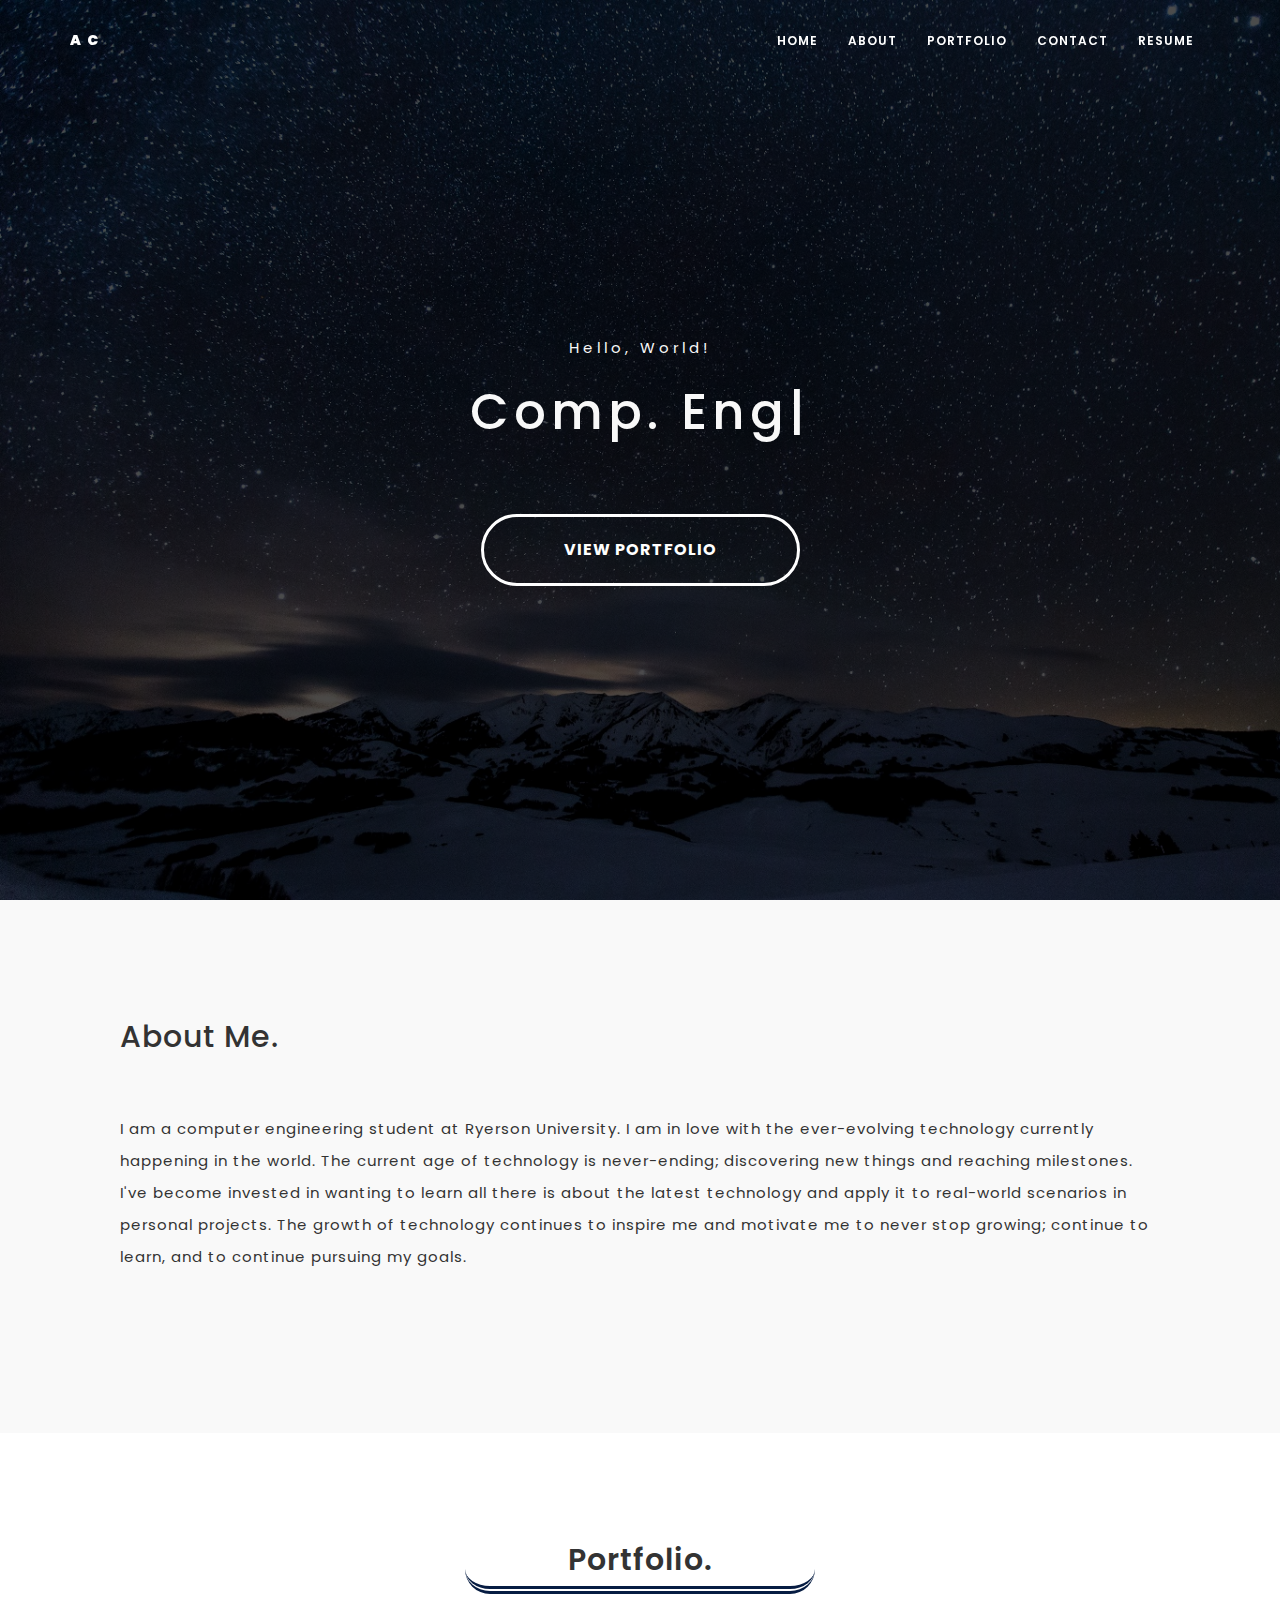
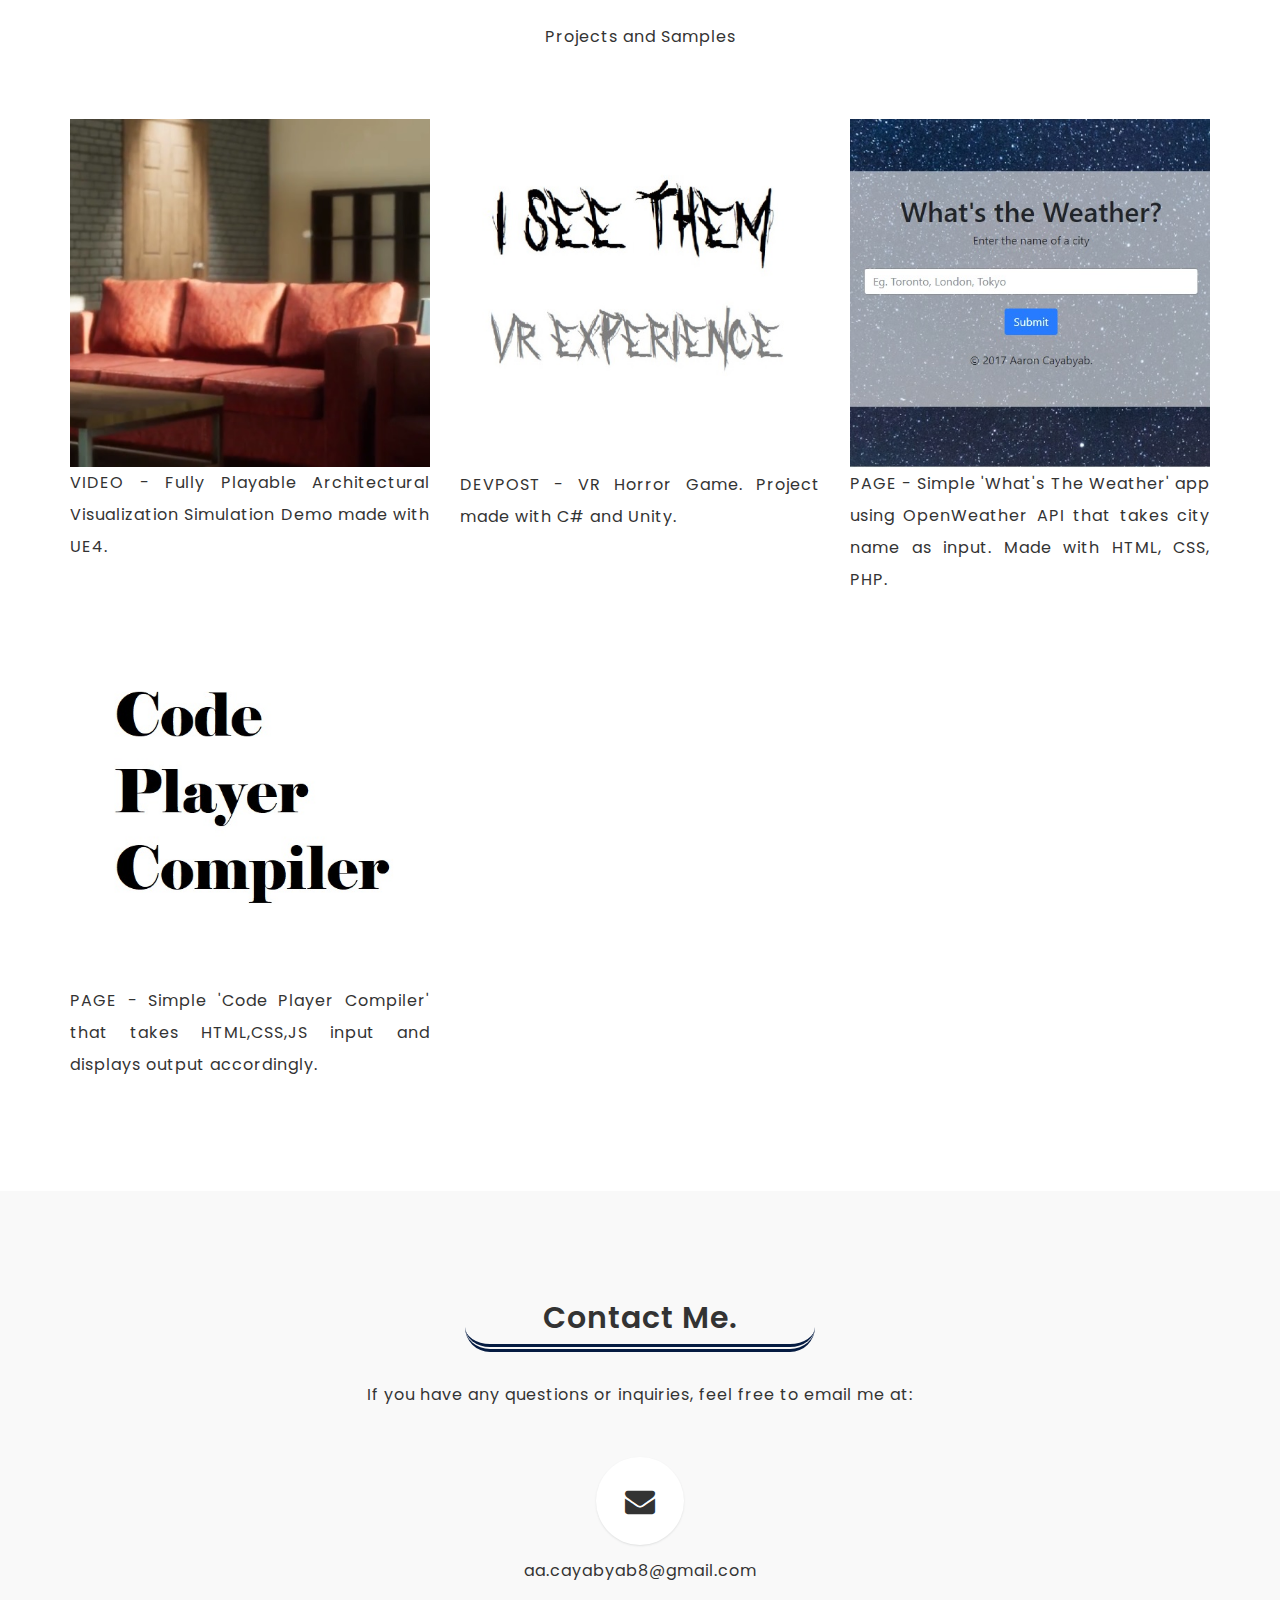
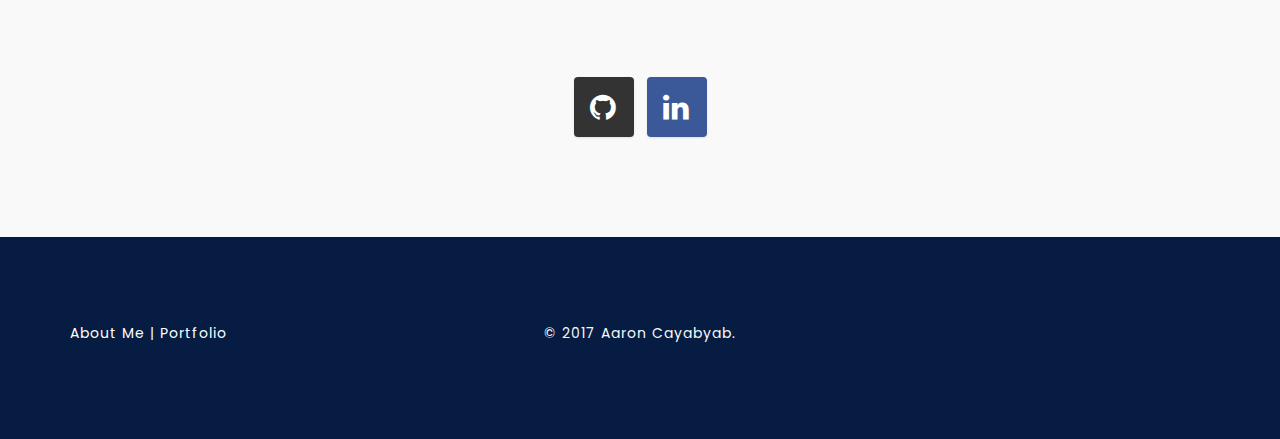
==== Website/index.html @ 4bb03a70 "Static personal website made w/ HTML,CSS,JS" ====
﻿<!DOCTYPE html>
<html lang="en">

  <head>
    
    <!-- Meta Tag -->
    <meta charset="UTF-8">
    <meta name="viewport" content="width=device-width, initial-scale=1.0">
    <meta http-equiv="X-UA-Compatible" content="IE=edge">
    
    <!-- SEO -->
    <meta name="description" content="150 words">
    <meta name="author" content="uipasta">
    <meta name="url" content="http://www.yourdomainname.com">
    <meta name="copyright" content="company name">
    <meta name="robots" content="index,follow">
    
    
    <title>&middot; Aaron Cayabyab &middot;</title>
    
    <!-- Favicon -->
    <link rel="shortcut icon" href="images/icon.png" width="16px" height="16px" type="image/x-icon">
      <link rel="icon" href="images/icon.png" width="16px" height="16px" type="image/x-icon">
    
    <!-- All CSS Plugins -->
    <link rel="stylesheet" type="text/css" href="css/plugin.css">
    
    <!-- Main CSS Stylesheet -->
    <link rel="stylesheet" type="text/css" href="css/style.css">
    
    <!-- Google Web Fonts  -->
    <link rel="stylesheet" href="https://fonts.googleapis.com/css?family=Poppins:400,300,500,600,700">
    
    
    <!-- HTML5 shiv and Respond.js support IE8 or Older for HTML5 elements and media queries -->
    <!--[if lt IE 9]>
	   <script src="https://oss.maxcdn.com/html5shiv/3.7.3/html5shiv.min.js"></script>
	   <script src="https://oss.maxcdn.com/respond/1.4.2/respond.min.js"></script>
    <![endif]-->
    

 </head>

  <body>
    
    
	
	<!-- Preloader Start -->
    <div id="preloader">
	  <div class="loader"></div>
    </div>
    <!-- Preloader End -->

    
    
    <!-- Home & Menu Section Start -->
    <header id="home" class="home-section">
        
        <div class="header-top-area">
            <div class="container">
                <div class="row">
                
                    <div class="col-sm-3">
                        <div class="logo">
                            <a href = "">AC</a>
                        </div>
                    </div>
                    
                    <div class="col-sm-9">
                        <div class="navigation-menu">
                            <div class="navbar">
                                <div class="navbar-header">
                                    <button type="button" class="navbar-toggle" data-toggle="collapse" data-target=".navbar-collapse">
                                        <span class="sr-only">Toggle navigation</span>
                                        <span class="icon-bar"></span>
                                        <span class="icon-bar"></span>
                                        <span class="icon-bar"></span>
                                    </button>
                                </div>
                                <div class="navbar-collapse collapse">
                                    <ul class="nav navbar-nav navbar-right">
                                        <li class="active"><a class="smoth-scroll" href="#home">Home <div class="ripple-wrapper"></div></a>
                                        </li>
                                        <li><a class="smoth-scroll" href="#about">About</a>
                                        </li>
                                        <li><a class="smoth-scroll" href="#portfolio">Portfolio</a>
                                        </li>
                                        <li><a class="smoth-scroll" href="#contact">Contact</a>
                                        </li>
                                        <li><a class="smoth-scroll" href="aaronresume.pdf">Resume</a>
                                        </li>                                            
                                        
                                    </ul>
                                </div>
                            </div>
                        </div>
                    </div>
                </div>
            </div>
        </div>
        
        <div class="home-section-background" data-stellar-background-ratio="0.6">
            <div class="display-table">
                <div class="display-table-cell">
                    <div class="container">
                        <div class="row">
                            <div class="col-md-12 text-center">
                                <div class="header-text">
                                    <p>Hello, World!</p>
      
                                    <h2><span class="typing"></span></h2>
                                    
                                    <div class="margin-top-60">
                          <a class="button button-style button-style-icon fa fa-long-arrow-right smoth-scroll" href="#portfolio">View Portfolio</a>
                                  </div>
                                
                                </div>
                            </div>
                        </div>
                    </div>
                </div>
            </div>
        </div>
        
    </header>
    <!-- Home & Menu Section End-->
    
    
    
    
    <!-- About Start -->
    <section id="about" class="about-section">
         <div class="row">
               
                
              <div class="container">
                <div class="about-me section-space-padding">
                  
                  <h2 >About Me.</h2>
                  <p >I am a computer engineering student at Ryerson University. I am in love with the ever-evolving technology currently happening in the world. 
                    
                    The current age of technology is never-ending; discovering new things and reaching milestones. I've become invested in wanting to learn all there is about the latest technology and apply it to real-world scenarios in personal projects. The growth of technology continues to inspire me and motivate me to never stop growing; continue to learn,  and to continue pursuing my goals.
                    
                    </p>
                 </div>
             
              </div>
                
          </div>
       </section>
       <!-- About End -->

    
    <!-- Portfolio Start -->
    <section id="portfolio" class="portfolio section-space-padding">
        <div class="container">
            <div class="row">
                <div class="col-sm-12">
                    <div class="section-title">
                        <h2>Portfolio.</h2>
                        <p>Projects and Samples</p>
                    </div>
                </div>
            </div>
            
            
            <div class="portfolio-inner">
                <div class="row">
                    
                    <div class="col-md-4 col-sm-6 col-xs-12">
                        <div class="item">
                            <a href="ArchVisSequenceTest.mp4" class="portfolio-popup-vid" title="ArchVis Demo">
                                 <img src="images/portfolio/1.jpg" alt="">                            
                            </a>
                            <p align="justify">VIDEO - Fully Playable Architectural Visualization Simulation Demo made with UE4.</p>
                        </div>
                    </div>
                    
                    <div class="col-md-4 col-sm-6 col-xs-12">
                        <div class="item">
                            <a href="https://devpost.com/software/i-see-them-vr-6jxyot"  title="VR Horror Game" target="_blank">
                                <img src="images/portfolio/2.jpg" alt="">
                            </a>
                            <p align="justify">DEVPOST - VR Horror Game. Project made with C# and Unity.</p>
                        </div>
                    </div>
                    
     
                    
                    <div class="col-md-4 col-sm-6 col-xs-12">
                        <div class="item">
                            <a href="weather" title="What's The Weather" target="_blank">
                                <img src="images/portfolio/3.jpg" alt="">
                                
                            </a>
                            <p align="justify">PAGE - Simple 'What's The Weather' app using OpenWeather API that takes city name as input. Made with HTML, CSS, PHP.</p>
                        </div>
                    </div>
                    
 
                    
                    <div class="col-md-4 col-sm-6 col-xs-12">
                        <div class="item">
                            <a href="codeplayer.html" title="Code Player" target="_blank">
                                <img src="images/portfolio/4.jpg" alt="">
                                
                            </a>
                            <p align="justify">PAGE - Simple 'Code Player Compiler' that takes HTML,CSS,JS input and displays output accordingly.</p>
                        </div>
                    </div>
                    
                </div>
            </div>
        </div>
     
     </section>
    <!-- Portfolio End -->
           
       
       
    <!-- Contact Start -->
    <section id="contact" class="contact-us section-space-padding">
       <div class="container">
          <div class="row">
                <div class="col-sm-12">
                    <div class="section-title">
                        <h2>Contact Me.</h2>
                        <p>If you have any questions or inquiries, feel free to email me at:</p>
                    </div>
                </div>
            </div>
            
            
           <div class="text-center margin-top-10 margin-bottom-50">
            <div class="row">
            
               
      
                <div class="contact-us-detail">
                 <i class="fa fa-envelope fa-lg"></i>
                  <p><a href="#">aa.cayabyab8@gmail.com</a></p>
               
                </div>
                 
         
              
               </div>
              </div>
            
        
       
      <div class="margin-top-80"> 
       <ul class="social-icon">
         <li><a href="https://github.com/aaroncayabyab" target="_blank" class="github"><i class="fa fa-github"></i></a></li>
         <li><a href="https://www.linkedin.com/in/aaron-cayabyab/" target="_blank" class="linkedin"><i class="fa fa-linkedin"></i></a></li>
       </ul>
      </div>
        </div>
     </section>
     <!-- Contact End -->
       
        
        
        
    <!-- Footer Start -->
    <footer class="footer-section">
        <div class="container">
            <div class="row">
               
      <div class="col-md-4 text-left">
       <p><span><a href="#about" class="smoth-scroll">About Me</a></span> | <span><a href="#portfolio" class="smoth-scroll">Portfolio</a></span></p>
          </div>
               
            <div class="col-md-4 text-center">
               <p>© 2017 Aaron Cayabyab.</p>
               </div>
              
                
             </div>
        </div>
    </footer>
    <!-- Footer End -->
    
    
    <!-- Back to Top Start -->
    <a href="#" class="scroll-to-top"><i class="fa fa-angle-up"></i></a>
    <!-- Back to Top End -->
    
    
    <!-- All Javascript Plugins  -->
    <script type="text/javascript" src="js/jquery.min.js"></script>
    <script type="text/javascript" src="js/plugin.js"></script>
    <script type="text/javascript" src="http://maps.google.com/maps/api/js?key=AIzaSyC0HAKwKinpoFKNGUwRBgkrKhF-sIqFUNA"></script>
    
    <!-- Main Javascript File  -->
    <script type="text/javascript" src="js/scripts.js"></script>
  
  
  </body>
 </html>
---- Website/css/plugin.css ----
/* Table Of Content 

  1. Bootstrap
  2. Magnific Popup
  3. Owl Carousel
  4. Font Awesome

*/



/*!
 * Bootstrap v3.3.7 (http://getbootstrap.com)
 * Copyright 2011-2016 Twitter, Inc.
 * Licensed under MIT (https://github.com/twbs/bootstrap/blob/master/LICENSE)
 *//*! normalize.css v3.0.3 | MIT License | github.com/necolas/normalize.css */html{font-family:sans-serif;-webkit-text-size-adjust:100%;-ms-text-size-adjust:100%}body{margin:0}article,aside,details,figcaption,figure,footer,header,hgroup,main,menu,nav,section,summary{display:block}audio,canvas,progress,video{display:inline-block;vertical-align:baseline}audio:not([controls]){display:none;height:0}[hidden],template{display:none}a{background-color:transparent}a:active,a:hover{outline:0}abbr[title]{border-bottom:1px dotted}b,strong{font-weight:700}dfn{font-style:italic}h1{margin:.67em 0;font-size:2em}mark{color:#000;background:#ff0}small{font-size:80%}sub,sup{position:relative;font-size:75%;line-height:0;vertical-align:baseline}sup{top:-.5em}sub{bottom:-.25em}img{border:0}svg:not(:root){overflow:hidden}figure{margin:1em 40px}hr{height:0;-webkit-box-sizing:content-box;-moz-box-sizing:content-box;box-sizing:content-box}pre{overflow:auto}code,kbd,pre,samp{font-family:monospace,monospace;font-size:1em}button,input,optgroup,select,textarea{margin:0;font:inherit;color:inherit}button{overflow:visible}button,select{text-transform:none}button,html input[type=button],input[type=reset],input[type=submit]{-webkit-appearance:button;cursor:pointer}button[disabled],html input[disabled]{cursor:default}button::-moz-focus-inner,input::-moz-focus-inner{padding:0;border:0}input{line-height:normal}input[type=checkbox],input[type=radio]{-webkit-box-sizing:border-box;-moz-box-sizing:border-box;box-sizing:border-box;padding:0}input[type=number]::-webkit-inner-spin-button,input[type=number]::-webkit-outer-spin-button{height:auto}input[type=search]{-webkit-box-sizing:content-box;-moz-box-sizing:content-box;box-sizing:content-box;-webkit-appearance:textfield}input[type=search]::-webkit-search-cancel-button,input[type=search]::-webkit-search-decoration{-webkit-appearance:none}fieldset{padding:.35em .625em .75em;margin:0 2px;border:1px solid silver}legend{padding:0;border:0}textarea{overflow:auto}optgroup{font-weight:700}table{border-spacing:0;border-collapse:collapse}td,th{padding:0}/*! Source: https://github.com/h5bp/html5-boilerplate/blob/master/src/css/main.css */@media print{*,:after,:before{color:#000!important;text-shadow:none!important;background:0 0!important;-webkit-box-shadow:none!important;box-shadow:none!important}a,a:visited{text-decoration:underline}a[href]:after{content:" (" attr(href) ")"}abbr[title]:after{content:" (" attr(title) ")"}a[href^="javascript:"]:after,a[href^="#"]:after{content:""}blockquote,pre{border:1px solid #999;page-break-inside:avoid}thead{display:table-header-group}img,tr{page-break-inside:avoid}img{max-width:100%!important}h2,h3,p{orphans:3;widows:3}h2,h3{page-break-after:avoid}.navbar{display:none}.btn>.caret,.dropup>.btn>.caret{border-top-color:#000!important}.label{border:1px solid #000}.table{border-collapse:collapse!important}.table td,.table th{background-color:#fff!important}.table-bordered td,.table-bordered th{border:1px solid #ddd!important}}@font-face{font-family:'Glyphicons Halflings';src:url(../fonts/glyphicons-halflings-regular.eot);src:url(../fonts/glyphicons-halflings-regular.eot?#iefix) format('embedded-opentype'),url(../fonts/glyphicons-halflings-regular.woff2) format('woff2'),url(../fonts/glyphicons-halflings-regular.woff) format('woff'),url(../fonts/glyphicons-halflings-regular.ttf) format('truetype'),url(../fonts/glyphicons-halflings-regular.svg#glyphicons_halflingsregular) format('svg')}.glyphicon{position:relative;top:1px;display:inline-block;font-family:'Glyphicons Halflings';font-style:normal;font-weight:400;line-height:1;-webkit-font-smoothing:antialiased;-moz-osx-font-smoothing:grayscale}.glyphicon-asterisk:before{content:"\002a"}.glyphicon-plus:before{content:"\002b"}.glyphicon-eur:before,.glyphicon-euro:before{content:"\20ac"}.glyphicon-minus:before{content:"\2212"}.glyphicon-cloud:before{content:"\2601"}.glyphicon-envelope:before{content:"\2709"}.glyphicon-pencil:before{content:"\270f"}.glyphicon-glass:before{content:"\e001"}.glyphicon-music:before{content:"\e002"}.glyphicon-search:before{content:"\e003"}.glyphicon-heart:before{content:"\e005"}.glyphicon-star:before{content:"\e006"}.glyphicon-star-empty:before{content:"\e007"}.glyphicon-user:before{content:"\e008"}.glyphicon-film:before{content:"\e009"}.glyphicon-th-large:before{content:"\e010"}.glyphicon-th:before{content:"\e011"}.glyphicon-th-list:before{content:"\e012"}.glyphicon-ok:before{content:"\e013"}.glyphicon-remove:before{content:"\e014"}.glyphicon-zoom-in:before{content:"\e015"}.glyphicon-zoom-out:before{content:"\e016"}.glyphicon-off:before{content:"\e017"}.glyphicon-signal:before{content:"\e018"}.glyphicon-cog:before{content:"\e019"}.glyphicon-trash:before{content:"\e020"}.glyphicon-home:before{content:"\e021"}.glyphicon-file:before{content:"\e022"}.glyphicon-time:before{content:"\e023"}.glyphicon-road:before{content:"\e024"}.glyphicon-download-alt:before{content:"\e025"}.glyphicon-download:before{content:"\e026"}.glyphicon-upload:before{content:"\e027"}.glyphicon-inbox:before{content:"\e028"}.glyphicon-play-circle:before{content:"\e029"}.glyphicon-repeat:before{content:"\e030"}.glyphicon-refresh:before{content:"\e031"}.glyphicon-list-alt:before{content:"\e032"}.glyphicon-lock:before{content:"\e033"}.glyphicon-flag:before{content:"\e034"}.glyphicon-headphones:before{content:"\e035"}.glyphicon-volume-off:before{content:"\e036"}.glyphicon-volume-down:before{content:"\e037"}.glyphicon-volume-up:before{content:"\e038"}.glyphicon-qrcode:before{content:"\e039"}.glyphicon-barcode:before{content:"\e040"}.glyphicon-tag:before{content:"\e041"}.glyphicon-tags:before{content:"\e042"}.glyphicon-book:before{content:"\e043"}.glyphicon-bookmark:before{content:"\e044"}.glyphicon-print:before{content:"\e045"}.glyphicon-camera:before{content:"\e046"}.glyphicon-font:before{content:"\e047"}.glyphicon-bold:before{content:"\e048"}.glyphicon-italic:before{content:"\e049"}.glyphicon-text-height:before{content:"\e050"}.glyphicon-text-width:before{content:"\e051"}.glyphicon-align-left:before{content:"\e052"}.glyphicon-align-center:before{content:"\e053"}.glyphicon-align-right:before{content:"\e054"}.glyphicon-align-justify:before{content:"\e055"}.glyphicon-list:before{content:"\e056"}.glyphicon-indent-left:before{content:"\e057"}.glyphicon-indent-right:before{content:"\e058"}.glyphicon-facetime-video:before{content:"\e059"}.glyphicon-picture:before{content:"\e060"}.glyphicon-map-marker:before{content:"\e062"}.glyphicon-adjust:before{content:"\e063"}.glyphicon-tint:before{content:"\e064"}.glyphicon-edit:before{content:"\e065"}.glyphicon-share:before{content:"\e066"}.glyphicon-check:before{content:"\e067"}.glyphicon-move:before{content:"\e068"}.glyphicon-step-backward:before{content:"\e069"}.glyphicon-fast-backward:before{content:"\e070"}.glyphicon-backward:before{content:"\e071"}.glyphicon-play:before{content:"\e072"}.glyphicon-pause:before{content:"\e073"}.glyphicon-stop:before{content:"\e074"}.glyphicon-forward:before{content:"\e075"}.glyphicon-fast-forward:before{content:"\e076"}.glyphicon-step-forward:before{content:"\e077"}.glyphicon-eject:before{content:"\e078"}.glyphicon-chevron-left:before{content:"\e079"}.glyphicon-chevron-right:before{content:"\e080"}.glyphicon-plus-sign:before{content:"\e081"}.glyphicon-minus-sign:before{content:"\e082"}.glyphicon-remove-sign:before{content:"\e083"}.glyphicon-ok-sign:before{content:"\e084"}.glyphicon-question-sign:before{content:"\e085"}.glyphicon-info-sign:before{content:"\e086"}.glyphicon-screenshot:before{content:"\e087"}.glyphicon-remove-circle:before{content:"\e088"}.glyphicon-ok-circle:before{content:"\e089"}.glyphicon-ban-circle:before{content:"\e090"}.glyphicon-arrow-left:before{content:"\e091"}.glyphicon-arrow-right:before{content:"\e092"}.glyphicon-arrow-up:before{content:"\e093"}.glyphicon-arrow-down:before{content:"\e094"}.glyphicon-share-alt:before{content:"\e095"}.glyphicon-resize-full:before{content:"\e096"}.glyphicon-resize-small:before{content:"\e097"}.glyphicon-exclamation-sign:before{content:"\e101"}.glyphicon-gift:before{content:"\e102"}.glyphicon-leaf:before{content:"\e103"}.glyphicon-fire:before{content:"\e104"}.glyphicon-eye-open:before{content:"\e105"}.glyphicon-eye-close:before{content:"\e106"}.glyphicon-warning-sign:before{content:"\e107"}.glyphicon-plane:before{content:"\e108"}.glyphicon-calendar:before{content:"\e109"}.glyphicon-random:before{content:"\e110"}.glyphicon-comment:before{content:"\e111"}.glyphicon-magnet:before{content:"\e112"}.glyphicon-chevron-up:before{content:"\e113"}.glyphicon-chevron-down:before{content:"\e114"}.glyphicon-retweet:before{content:"\e115"}.glyphicon-shopping-cart:before{content:"\e116"}.glyphicon-folder-close:before{content:"\e117"}.glyphicon-folder-open:before{content:"\e118"}.glyphicon-resize-vertical:before{content:"\e119"}.glyphicon-resize-horizontal:before{content:"\e120"}.glyphicon-hdd:before{content:"\e121"}.glyphicon-bullhorn:before{content:"\e122"}.glyphicon-bell:before{content:"\e123"}.glyphicon-certificate:before{content:"\e124"}.glyphicon-thumbs-up:before{content:"\e125"}.glyphicon-thumbs-down:before{content:"\e126"}.glyphicon-hand-right:before{content:"\e127"}.glyphicon-hand-left:before{content:"\e128"}.glyphicon-hand-up:before{content:"\e129"}.glyphicon-hand-down:before{content:"\e130"}.glyphicon-circle-arrow-right:before{content:"\e131"}.glyphicon-circle-arrow-left:before{content:"\e132"}.glyphicon-circle-arrow-up:before{content:"\e133"}.glyphicon-circle-arrow-down:before{content:"\e134"}.glyphicon-globe:before{content:"\e135"}.glyphicon-wrench:before{content:"\e136"}.glyphicon-tasks:before{content:"\e137"}.glyphicon-filter:before{content:"\e138"}.glyphicon-briefcase:before{content:"\e139"}.glyphicon-fullscreen:before{content:"\e140"}.glyphicon-dashboard:before{content:"\e141"}.glyphicon-paperclip:before{content:"\e142"}.glyphicon-heart-empty:before{content:"\e143"}.glyphicon-link:before{content:"\e144"}.glyphicon-phone:before{content:"\e145"}.glyphicon-pushpin:before{content:"\e146"}.glyphicon-usd:before{content:"\e148"}.glyphicon-gbp:before{content:"\e149"}.glyphicon-sort:before{content:"\e150"}.glyphicon-sort-by-alphabet:before{content:"\e151"}.glyphicon-sort-by-alphabet-alt:before{content:"\e152"}.glyphicon-sort-by-order:before{content:"\e153"}.glyphicon-sort-by-order-alt:before{content:"\e154"}.glyphicon-sort-by-attributes:before{content:"\e155"}.glyphicon-sort-by-attributes-alt:before{content:"\e156"}.glyphicon-unchecked:before{content:"\e157"}.glyphicon-expand:before{content:"\e158"}.glyphicon-collapse-down:before{content:"\e159"}.glyphicon-collapse-up:before{content:"\e160"}.glyphicon-log-in:before{content:"\e161"}.glyphicon-flash:before{content:"\e162"}.glyphicon-log-out:before{content:"\e163"}.glyphicon-new-window:before{content:"\e164"}.glyphicon-record:before{content:"\e165"}.glyphicon-save:before{content:"\e166"}.glyphicon-open:before{content:"\e167"}.glyphicon-saved:before{content:"\e168"}.glyphicon-import:before{content:"\e169"}.glyphicon-export:before{content:"\e170"}.glyphicon-send:before{content:"\e171"}.glyphicon-floppy-disk:before{content:"\e172"}.glyphicon-floppy-saved:before{content:"\e173"}.glyphicon-floppy-remove:before{content:"\e174"}.glyphicon-floppy-save:before{content:"\e175"}.glyphicon-floppy-open:before{content:"\e176"}.glyphicon-credit-card:before{content:"\e177"}.glyphicon-transfer:before{content:"\e178"}.glyphicon-cutlery:before{content:"\e179"}.glyphicon-header:before{content:"\e180"}.glyphicon-compressed:before{content:"\e181"}.glyphicon-earphone:before{content:"\e182"}.glyphicon-phone-alt:before{content:"\e183"}.glyphicon-tower:before{content:"\e184"}.glyphicon-stats:before{content:"\e185"}.glyphicon-sd-video:before{content:"\e186"}.glyphicon-hd-video:before{content:"\e187"}.glyphicon-subtitles:before{content:"\e188"}.glyphicon-sound-stereo:before{content:"\e189"}.glyphicon-sound-dolby:before{content:"\e190"}.glyphicon-sound-5-1:before{content:"\e191"}.glyphicon-sound-6-1:before{content:"\e192"}.glyphicon-sound-7-1:before{content:"\e193"}.glyphicon-copyright-mark:before{content:"\e194"}.glyphicon-registration-mark:before{content:"\e195"}.glyphicon-cloud-download:before{content:"\e197"}.glyphicon-cloud-upload:before{content:"\e198"}.glyphicon-tree-conifer:before{content:"\e199"}.glyphicon-tree-deciduous:before{content:"\e200"}.glyphicon-cd:before{content:"\e201"}.glyphicon-save-file:before{content:"\e202"}.glyphicon-open-file:before{content:"\e203"}.glyphicon-level-up:before{content:"\e204"}.glyphicon-copy:before{content:"\e205"}.glyphicon-paste:before{content:"\e206"}.glyphicon-alert:before{content:"\e209"}.glyphicon-equalizer:before{content:"\e210"}.glyphicon-king:before{content:"\e211"}.glyphicon-queen:before{content:"\e212"}.glyphicon-pawn:before{content:"\e213"}.glyphicon-bishop:before{content:"\e214"}.glyphicon-knight:before{content:"\e215"}.glyphicon-baby-formula:before{content:"\e216"}.glyphicon-tent:before{content:"\26fa"}.glyphicon-blackboard:before{content:"\e218"}.glyphicon-bed:before{content:"\e219"}.glyphicon-apple:before{content:"\f8ff"}.glyphicon-erase:before{content:"\e221"}.glyphicon-hourglass:before{content:"\231b"}.glyphicon-lamp:before{content:"\e223"}.glyphicon-duplicate:before{content:"\e224"}.glyphicon-piggy-bank:before{content:"\e225"}.glyphicon-scissors:before{content:"\e226"}.glyphicon-bitcoin:before{content:"\e227"}.glyphicon-btc:before{content:"\e227"}.glyphicon-xbt:before{content:"\e227"}.glyphicon-yen:before{content:"\00a5"}.glyphicon-jpy:before{content:"\00a5"}.glyphicon-ruble:before{content:"\20bd"}.glyphicon-rub:before{content:"\20bd"}.glyphicon-scale:before{content:"\e230"}.glyphicon-ice-lolly:before{content:"\e231"}.glyphicon-ice-lolly-tasted:before{content:"\e232"}.glyphicon-education:before{content:"\e233"}.glyphicon-option-horizontal:before{content:"\e234"}.glyphicon-option-vertical:before{content:"\e235"}.glyphicon-menu-hamburger:before{content:"\e236"}.glyphicon-modal-window:before{content:"\e237"}.glyphicon-oil:before{content:"\e238"}.glyphicon-grain:before{content:"\e239"}.glyphicon-sunglasses:before{content:"\e240"}.glyphicon-text-size:before{content:"\e241"}.glyphicon-text-color:before{content:"\e242"}.glyphicon-text-background:before{content:"\e243"}.glyphicon-object-align-top:before{content:"\e244"}.glyphicon-object-align-bottom:before{content:"\e245"}.glyphicon-object-align-horizontal:before{content:"\e246"}.glyphicon-object-align-left:before{content:"\e247"}.glyphicon-object-align-vertical:before{content:"\e248"}.glyphicon-object-align-right:before{content:"\e249"}.glyphicon-triangle-right:before{content:"\e250"}.glyphicon-triangle-left:before{content:"\e251"}.glyphicon-triangle-bottom:before{content:"\e252"}.glyphicon-triangle-top:before{content:"\e253"}.glyphicon-console:before{content:"\e254"}.glyphicon-superscript:before{content:"\e255"}.glyphicon-subscript:before{content:"\e256"}.glyphicon-menu-left:before{content:"\e257"}.glyphicon-menu-right:before{content:"\e258"}.glyphicon-menu-down:before{content:"\e259"}.glyphicon-menu-up:before{content:"\e260"}*{-webkit-box-sizing:border-box;-moz-box-sizing:border-box;box-sizing:border-box}:after,:before{-webkit-box-sizing:border-box;-moz-box-sizing:border-box;box-sizing:border-box}html{font-size:10px;-webkit-tap-highlight-color:rgba(0,0,0,0)}body{font-family:"Helvetica Neue",Helvetica,Arial,sans-serif;font-size:14px;line-height:1.42857143;color:#333;background-color:#fff}button,input,select,textarea{font-family:inherit;font-size:inherit;line-height:inherit}a{color:#337ab7;text-decoration:none}a:focus,a:hover{color:#23527c;text-decoration:underline}a:focus{outline:5px auto -webkit-focus-ring-color;outline-offset:-2px}figure{margin:0}img{vertical-align:middle}.carousel-inner>.item>a>img,.carousel-inner>.item>img,.img-responsive,.thumbnail a>img,.thumbnail>img{display:block;max-width:100%;height:auto}.img-rounded{border-radius:6px}.img-thumbnail{display:inline-block;max-width:100%;height:auto;padding:4px;line-height:1.42857143;background-color:#fff;border:1px solid #ddd;border-radius:4px;-webkit-transition:all .2s ease-in-out;-o-transition:all .2s ease-in-out;transition:all .2s ease-in-out}.img-circle{border-radius:50%}hr{margin-top:20px;margin-bottom:20px;border:0;border-top:1px solid #eee}.sr-only{position:absolute;width:1px;height:1px;padding:0;margin:-1px;overflow:hidden;clip:rect(0,0,0,0);border:0}.sr-only-focusable:active,.sr-only-focusable:focus{position:static;width:auto;height:auto;margin:0;overflow:visible;clip:auto}[role=button]{cursor:pointer}.h1,.h2,.h3,.h4,.h5,.h6,h1,h2,h3,h4,h5,h6{font-family:inherit;font-weight:500;line-height:1.1;color:inherit}.h1 .small,.h1 small,.h2 .small,.h2 small,.h3 .small,.h3 small,.h4 .small,.h4 small,.h5 .small,.h5 small,.h6 .small,.h6 small,h1 .small,h1 small,h2 .small,h2 small,h3 .small,h3 small,h4 .small,h4 small,h5 .small,h5 small,h6 .small,h6 small{font-weight:400;line-height:1;color:#777}.h1,.h2,.h3,h1,h2,h3{margin-top:20px;margin-bottom:10px}.h1 .small,.h1 small,.h2 .small,.h2 small,.h3 .small,.h3 small,h1 .small,h1 small,h2 .small,h2 small,h3 .small,h3 small{font-size:65%}.h4,.h5,.h6,h4,h5,h6{margin-top:10px;margin-bottom:10px}.h4 .small,.h4 small,.h5 .small,.h5 small,.h6 .small,.h6 small,h4 .small,h4 small,h5 .small,h5 small,h6 .small,h6 small{font-size:75%}.h1,h1{font-size:36px}.h2,h2{font-size:30px}.h3,h3{font-size:24px}.h4,h4{font-size:18px}.h5,h5{font-size:14px}.h6,h6{font-size:12px}p{margin:0 0 10px}.lead{margin-bottom:20px;font-size:16px;font-weight:300;line-height:1.4}@media (min-width:768px){.lead{font-size:21px}}.small,small{font-size:85%}.mark,mark{padding:.2em;background-color:#fcf8e3}.text-left{text-align:left}.text-right{text-align:right}.text-center{text-align:center}.text-justify{text-align:justify}.text-nowrap{white-space:nowrap}.text-lowercase{text-transform:lowercase}.text-uppercase{text-transform:uppercase}.text-capitalize{text-transform:capitalize}.text-muted{color:#777}.text-primary{color:#337ab7}a.text-primary:focus,a.text-primary:hover{color:#286090}.text-success{color:#3c763d}a.text-success:focus,a.text-success:hover{color:#2b542c}.text-info{color:#31708f}a.text-info:focus,a.text-info:hover{color:#245269}.text-warning{color:#8a6d3b}a.text-warning:focus,a.text-warning:hover{color:#66512c}.text-danger{color:#a94442}a.text-danger:focus,a.text-danger:hover{color:#843534}.bg-primary{color:#fff;background-color:#337ab7}a.bg-primary:focus,a.bg-primary:hover{background-color:#286090}.bg-success{background-color:#dff0d8}a.bg-success:focus,a.bg-success:hover{background-color:#c1e2b3}.bg-info{background-color:#d9edf7}a.bg-info:focus,a.bg-info:hover{background-color:#afd9ee}.bg-warning{background-color:#fcf8e3}a.bg-warning:focus,a.bg-warning:hover{background-color:#f7ecb5}.bg-danger{background-color:#f2dede}a.bg-danger:focus,a.bg-danger:hover{background-color:#e4b9b9}.page-header{padding-bottom:9px;margin:40px 0 20px;border-bottom:1px solid #eee}ol,ul{margin-top:0;margin-bottom:10px}ol ol,ol ul,ul ol,ul ul{margin-bottom:0}.list-unstyled{padding-left:0;list-style:none}.list-inline{padding-left:0;margin-left:-5px;list-style:none}.list-inline>li{display:inline-block;padding-right:5px;padding-left:5px}dl{margin-top:0;margin-bottom:20px}dd,dt{line-height:1.42857143}dt{font-weight:700}dd{margin-left:0}@media (min-width:768px){.dl-horizontal dt{float:left;width:160px;overflow:hidden;clear:left;text-align:right;text-overflow:ellipsis;white-space:nowrap}.dl-horizontal dd{margin-left:180px}}abbr[data-original-title],abbr[title]{cursor:help;border-bottom:1px dotted #777}.initialism{font-size:90%;text-transform:uppercase}blockquote{padding:10px 20px;margin:0 0 20px;font-size:17.5px;border-left:5px solid #eee}blockquote ol:last-child,blockquote p:last-child,blockquote ul:last-child{margin-bottom:0}blockquote .small,blockquote footer,blockquote small{display:block;font-size:80%;line-height:1.42857143;color:#777}blockquote .small:before,blockquote footer:before,blockquote small:before{content:'\2014 \00A0'}.blockquote-reverse,blockquote.pull-right{padding-right:15px;padding-left:0;text-align:right;border-right:5px solid #eee;border-left:0}.blockquote-reverse .small:before,.blockquote-reverse footer:before,.blockquote-reverse small:before,blockquote.pull-right .small:before,blockquote.pull-right footer:before,blockquote.pull-right small:before{content:''}.blockquote-reverse .small:after,.blockquote-reverse footer:after,.blockquote-reverse small:after,blockquote.pull-right .small:after,blockquote.pull-right footer:after,blockquote.pull-right small:after{content:'\00A0 \2014'}address{margin-bottom:20px;font-style:normal;line-height:1.42857143}code,kbd,pre,samp{font-family:Menlo,Monaco,Consolas,"Courier New",monospace}code{padding:2px 4px;font-size:90%;color:#c7254e;background-color:#f9f2f4;border-radius:4px}kbd{padding:2px 4px;font-size:90%;color:#fff;background-color:#333;border-radius:3px;-webkit-box-shadow:inset 0 -1px 0 rgba(0,0,0,.25);box-shadow:inset 0 -1px 0 rgba(0,0,0,.25)}kbd kbd{padding:0;font-size:100%;font-weight:700;-webkit-box-shadow:none;box-shadow:none}pre{display:block;padding:9.5px;margin:0 0 10px;font-size:13px;line-height:1.42857143;color:#333;word-break:break-all;word-wrap:break-word;background-color:#f5f5f5;border:1px solid #ccc;border-radius:4px}pre code{padding:0;font-size:inherit;color:inherit;white-space:pre-wrap;background-color:transparent;border-radius:0}.pre-scrollable{max-height:340px;overflow-y:scroll}.container{padding-right:15px;padding-left:15px;margin-right:auto;margin-left:auto}@media (min-width:768px){.container{width:750px}}@media (min-width:992px){.container{width:970px}}@media (min-width:1200px){.container{width:1170px}}.container-fluid{padding-right:15px;padding-left:15px;margin-right:auto;margin-left:auto}.row{margin-right:-15px;margin-left:-15px}.col-lg-1,.col-lg-10,.col-lg-11,.col-lg-12,.col-lg-2,.col-lg-3,.col-lg-4,.col-lg-5,.col-lg-6,.col-lg-7,.col-lg-8,.col-lg-9,.col-md-1,.col-md-10,.col-md-11,.col-md-12,.col-md-2,.col-md-3,.col-md-4,.col-md-5,.col-md-6,.col-md-7,.col-md-8,.col-md-9,.col-sm-1,.col-sm-10,.col-sm-11,.col-sm-12,.col-sm-2,.col-sm-3,.col-sm-4,.col-sm-5,.col-sm-6,.col-sm-7,.col-sm-8,.col-sm-9,.col-xs-1,.col-xs-10,.col-xs-11,.col-xs-12,.col-xs-2,.col-xs-3,.col-xs-4,.col-xs-5,.col-xs-6,.col-xs-7,.col-xs-8,.col-xs-9{position:relative;min-height:1px;padding-right:15px;padding-left:15px}.col-xs-1,.col-xs-10,.col-xs-11,.col-xs-12,.col-xs-2,.col-xs-3,.col-xs-4,.col-xs-5,.col-xs-6,.col-xs-7,.col-xs-8,.col-xs-9{float:left}.col-xs-12{width:100%}.col-xs-11{width:91.66666667%}.col-xs-10{width:83.33333333%}.col-xs-9{width:75%}.col-xs-8{width:66.66666667%}.col-xs-7{width:58.33333333%}.col-xs-6{width:50%}.col-xs-5{width:41.66666667%}.col-xs-4{width:33.33333333%}.col-xs-3{width:25%}.col-xs-2{width:16.66666667%}.col-xs-1{width:8.33333333%}.col-xs-pull-12{right:100%}.col-xs-pull-11{right:91.66666667%}.col-xs-pull-10{right:83.33333333%}.col-xs-pull-9{right:75%}.col-xs-pull-8{right:66.66666667%}.col-xs-pull-7{right:58.33333333%}.col-xs-pull-6{right:50%}.col-xs-pull-5{right:41.66666667%}.col-xs-pull-4{right:33.33333333%}.col-xs-pull-3{right:25%}.col-xs-pull-2{right:16.66666667%}.col-xs-pull-1{right:8.33333333%}.col-xs-pull-0{right:auto}.col-xs-push-12{left:100%}.col-xs-push-11{left:91.66666667%}.col-xs-push-10{left:83.33333333%}.col-xs-push-9{left:75%}.col-xs-push-8{left:66.66666667%}.col-xs-push-7{left:58.33333333%}.col-xs-push-6{left:50%}.col-xs-push-5{left:41.66666667%}.col-xs-push-4{left:33.33333333%}.col-xs-push-3{left:25%}.col-xs-push-2{left:16.66666667%}.col-xs-push-1{left:8.33333333%}.col-xs-push-0{left:auto}.col-xs-offset-12{margin-left:100%}.col-xs-offset-11{margin-left:91.66666667%}.col-xs-offset-10{margin-left:83.33333333%}.col-xs-offset-9{margin-left:75%}.col-xs-offset-8{margin-left:66.66666667%}.col-xs-offset-7{margin-left:58.33333333%}.col-xs-offset-6{margin-left:50%}.col-xs-offset-5{margin-left:41.66666667%}.col-xs-offset-4{margin-left:33.33333333%}.col-xs-offset-3{margin-left:25%}.col-xs-offset-2{margin-left:16.66666667%}.col-xs-offset-1{margin-left:8.33333333%}.col-xs-offset-0{margin-left:0}@media (min-width:768px){.col-sm-1,.col-sm-10,.col-sm-11,.col-sm-12,.col-sm-2,.col-sm-3,.col-sm-4,.col-sm-5,.col-sm-6,.col-sm-7,.col-sm-8,.col-sm-9{float:left}.col-sm-12{width:100%}.col-sm-11{width:91.66666667%}.col-sm-10{width:83.33333333%}.col-sm-9{width:75%}.col-sm-8{width:66.66666667%}.col-sm-7{width:58.33333333%}.col-sm-6{width:50%}.col-sm-5{width:41.66666667%}.col-sm-4{width:33.33333333%}.col-sm-3{width:25%}.col-sm-2{width:16.66666667%}.col-sm-1{width:8.33333333%}.col-sm-pull-12{right:100%}.col-sm-pull-11{right:91.66666667%}.col-sm-pull-10{right:83.33333333%}.col-sm-pull-9{right:75%}.col-sm-pull-8{right:66.66666667%}.col-sm-pull-7{right:58.33333333%}.col-sm-pull-6{right:50%}.col-sm-pull-5{right:41.66666667%}.col-sm-pull-4{right:33.33333333%}.col-sm-pull-3{right:25%}.col-sm-pull-2{right:16.66666667%}.col-sm-pull-1{right:8.33333333%}.col-sm-pull-0{right:auto}.col-sm-push-12{left:100%}.col-sm-push-11{left:91.66666667%}.col-sm-push-10{left:83.33333333%}.col-sm-push-9{left:75%}.col-sm-push-8{left:66.66666667%}.col-sm-push-7{left:58.33333333%}.col-sm-push-6{left:50%}.col-sm-push-5{left:41.66666667%}.col-sm-push-4{left:33.33333333%}.col-sm-push-3{left:25%}.col-sm-push-2{left:16.66666667%}.col-sm-push-1{left:8.33333333%}.col-sm-push-0{left:auto}.col-sm-offset-12{margin-left:100%}.col-sm-offset-11{margin-left:91.66666667%}.col-sm-offset-10{margin-left:83.33333333%}.col-sm-offset-9{margin-left:75%}.col-sm-offset-8{margin-left:66.66666667%}.col-sm-offset-7{margin-left:58.33333333%}.col-sm-offset-6{margin-left:50%}.col-sm-offset-5{margin-left:41.66666667%}.col-sm-offset-4{margin-left:33.33333333%}.col-sm-offset-3{margin-left:25%}.col-sm-offset-2{margin-left:16.66666667%}.col-sm-offset-1{margin-left:8.33333333%}.col-sm-offset-0{margin-left:0}}@media (min-width:992px){.col-md-1,.col-md-10,.col-md-11,.col-md-12,.col-md-2,.col-md-3,.col-md-4,.col-md-5,.col-md-6,.col-md-7,.col-md-8,.col-md-9{float:left}.col-md-12{width:100%}.col-md-11{width:91.66666667%}.col-md-10{width:83.33333333%}.col-md-9{width:75%}.col-md-8{width:66.66666667%}.col-md-7{width:58.33333333%}.col-md-6{width:50%}.col-md-5{width:41.66666667%}.col-md-4{width:33.33333333%}.col-md-3{width:25%}.col-md-2{width:16.66666667%}.col-md-1{width:8.33333333%}.col-md-pull-12{right:100%}.col-md-pull-11{right:91.66666667%}.col-md-pull-10{right:83.33333333%}.col-md-pull-9{right:75%}.col-md-pull-8{right:66.66666667%}.col-md-pull-7{right:58.33333333%}.col-md-pull-6{right:50%}.col-md-pull-5{right:41.66666667%}.col-md-pull-4{right:33.33333333%}.col-md-pull-3{right:25%}.col-md-pull-2{right:16.66666667%}.col-md-pull-1{right:8.33333333%}.col-md-pull-0{right:auto}.col-md-push-12{left:100%}.col-md-push-11{left:91.66666667%}.col-md-push-10{left:83.33333333%}.col-md-push-9{left:75%}.col-md-push-8{left:66.66666667%}.col-md-push-7{left:58.33333333%}.col-md-push-6{left:50%}.col-md-push-5{left:41.66666667%}.col-md-push-4{left:33.33333333%}.col-md-push-3{left:25%}.col-md-push-2{left:16.66666667%}.col-md-push-1{left:8.33333333%}.col-md-push-0{left:auto}.col-md-offset-12{margin-left:100%}.col-md-offset-11{margin-left:91.66666667%}.col-md-offset-10{margin-left:83.33333333%}.col-md-offset-9{margin-left:75%}.col-md-offset-8{margin-left:66.66666667%}.col-md-offset-7{margin-left:58.33333333%}.col-md-offset-6{margin-left:50%}.col-md-offset-5{margin-left:41.66666667%}.col-md-offset-4{margin-left:33.33333333%}.col-md-offset-3{margin-left:25%}.col-md-offset-2{margin-left:16.66666667%}.col-md-offset-1{margin-left:8.33333333%}.col-md-offset-0{margin-left:0}}@media (min-width:1200px){.col-lg-1,.col-lg-10,.col-lg-11,.col-lg-12,.col-lg-2,.col-lg-3,.col-lg-4,.col-lg-5,.col-lg-6,.col-lg-7,.col-lg-8,.col-lg-9{float:left}.col-lg-12{width:100%}.col-lg-11{width:91.66666667%}.col-lg-10{width:83.33333333%}.col-lg-9{width:75%}.col-lg-8{width:66.66666667%}.col-lg-7{width:58.33333333%}.col-lg-6{width:50%}.col-lg-5{width:41.66666667%}.col-lg-4{width:33.33333333%}.col-lg-3{width:25%}.col-lg-2{width:16.66666667%}.col-lg-1{width:8.33333333%}.col-lg-pull-12{right:100%}.col-lg-pull-11{right:91.66666667%}.col-lg-pull-10{right:83.33333333%}.col-lg-pull-9{right:75%}.col-lg-pull-8{right:66.66666667%}.col-lg-pull-7{right:58.33333333%}.col-lg-pull-6{right:50%}.col-lg-pull-5{right:41.66666667%}.col-lg-pull-4{right:33.33333333%}.col-lg-pull-3{right:25%}.col-lg-pull-2{right:16.66666667%}.col-lg-pull-1{right:8.33333333%}.col-lg-pull-0{right:auto}.col-lg-push-12{left:100%}.col-lg-push-11{left:91.66666667%}.col-lg-push-10{left:83.33333333%}.col-lg-push-9{left:75%}.col-lg-push-8{left:66.66666667%}.col-lg-push-7{left:58.33333333%}.col-lg-push-6{left:50%}.col-lg-push-5{left:41.66666667%}.col-lg-push-4{left:33.33333333%}.col-lg-push-3{left:25%}.col-lg-push-2{left:16.66666667%}.col-lg-push-1{left:8.33333333%}.col-lg-push-0{left:auto}.col-lg-offset-12{margin-left:100%}.col-lg-offset-11{margin-left:91.66666667%}.col-lg-offset-10{margin-left:83.33333333%}.col-lg-offset-9{margin-left:75%}.col-lg-offset-8{margin-left:66.66666667%}.col-lg-offset-7{margin-left:58.33333333%}.col-lg-offset-6{margin-left:50%}.col-lg-offset-5{margin-left:41.66666667%}.col-lg-offset-4{margin-left:33.33333333%}.col-lg-offset-3{margin-left:25%}.col-lg-offset-2{margin-left:16.66666667%}.col-lg-offset-1{margin-left:8.33333333%}.col-lg-offset-0{margin-left:0}}table{background-color:transparent}caption{padding-top:8px;padding-bottom:8px;color:#777;text-align:left}th{text-align:left}.table{width:100%;max-width:100%;margin-bottom:20px}.table>tbody>tr>td,.table>tbody>tr>th,.table>tfoot>tr>td,.table>tfoot>tr>th,.table>thead>tr>td,.table>thead>tr>th{padding:8px;line-height:1.42857143;vertical-align:top;border-top:1px solid #ddd}.table>thead>tr>th{vertical-align:bottom;border-bottom:2px solid #ddd}.table>caption+thead>tr:first-child>td,.table>caption+thead>tr:first-child>th,.table>colgroup+thead>tr:first-child>td,.table>colgroup+thead>tr:first-child>th,.table>thead:first-child>tr:first-child>td,.table>thead:first-child>tr:first-child>th{border-top:0}.table>tbody+tbody{border-top:2px solid #ddd}.table .table{background-color:#fff}.table-condensed>tbody>tr>td,.table-condensed>tbody>tr>th,.table-condensed>tfoot>tr>td,.table-condensed>tfoot>tr>th,.table-condensed>thead>tr>td,.table-condensed>thead>tr>th{padding:5px}.table-bordered{border:1px solid #ddd}.table-bordered>tbody>tr>td,.table-bordered>tbody>tr>th,.table-bordered>tfoot>tr>td,.table-bordered>tfoot>tr>th,.table-bordered>thead>tr>td,.table-bordered>thead>tr>th{border:1px solid #ddd}.table-bordered>thead>tr>td,.table-bordered>thead>tr>th{border-bottom-width:2px}.table-striped>tbody>tr:nth-of-type(odd){background-color:#f9f9f9}.table-hover>tbody>tr:hover{background-color:#f5f5f5}table col[class*=col-]{position:static;display:table-column;float:none}table td[class*=col-],table th[class*=col-]{position:static;display:table-cell;float:none}.table>tbody>tr.active>td,.table>tbody>tr.active>th,.table>tbody>tr>td.active,.table>tbody>tr>th.active,.table>tfoot>tr.active>td,.table>tfoot>tr.active>th,.table>tfoot>tr>td.active,.table>tfoot>tr>th.active,.table>thead>tr.active>td,.table>thead>tr.active>th,.table>thead>tr>td.active,.table>thead>tr>th.active{background-color:#f5f5f5}.table-hover>tbody>tr.active:hover>td,.table-hover>tbody>tr.active:hover>th,.table-hover>tbody>tr:hover>.active,.table-hover>tbody>tr>td.active:hover,.table-hover>tbody>tr>th.active:hover{background-color:#e8e8e8}.table>tbody>tr.success>td,.table>tbody>tr.success>th,.table>tbody>tr>td.success,.table>tbody>tr>th.success,.table>tfoot>tr.success>td,.table>tfoot>tr.success>th,.table>tfoot>tr>td.success,.table>tfoot>tr>th.success,.table>thead>tr.success>td,.table>thead>tr.success>th,.table>thead>tr>td.success,.table>thead>tr>th.success{background-color:#dff0d8}.table-hover>tbody>tr.success:hover>td,.table-hover>tbody>tr.success:hover>th,.table-hover>tbody>tr:hover>.success,.table-hover>tbody>tr>td.success:hover,.table-hover>tbody>tr>th.success:hover{background-color:#d0e9c6}.table>tbody>tr.info>td,.table>tbody>tr.info>th,.table>tbody>tr>td.info,.table>tbody>tr>th.info,.table>tfoot>tr.info>td,.table>tfoot>tr.info>th,.table>tfoot>tr>td.info,.table>tfoot>tr>th.info,.table>thead>tr.info>td,.table>thead>tr.info>th,.table>thead>tr>td.info,.table>thead>tr>th.info{background-color:#d9edf7}.table-hover>tbody>tr.info:hover>td,.table-hover>tbody>tr.info:hover>th,.table-hover>tbody>tr:hover>.info,.table-hover>tbody>tr>td.info:hover,.table-hover>tbody>tr>th.info:hover{background-color:#c4e3f3}.table>tbody>tr.warning>td,.table>tbody>tr.warning>th,.table>tbody>tr>td.warning,.table>tbody>tr>th.warning,.table>tfoot>tr.warning>td,.table>tfoot>tr.warning>th,.table>tfoot>tr>td.warning,.table>tfoot>tr>th.warning,.table>thead>tr.warning>td,.table>thead>tr.warning>th,.table>thead>tr>td.warning,.table>thead>tr>th.warning{background-color:#fcf8e3}.table-hover>tbody>tr.warning:hover>td,.table-hover>tbody>tr.warning:hover>th,.table-hover>tbody>tr:hover>.warning,.table-hover>tbody>tr>td.warning:hover,.table-hover>tbody>tr>th.warning:hover{background-color:#faf2cc}.table>tbody>tr.danger>td,.table>tbody>tr.danger>th,.table>tbody>tr>td.danger,.table>tbody>tr>th.danger,.table>tfoot>tr.danger>td,.table>tfoot>tr.danger>th,.table>tfoot>tr>td.danger,.table>tfoot>tr>th.danger,.table>thead>tr.danger>td,.table>thead>tr.danger>th,.table>thead>tr>td.danger,.table>thead>tr>th.danger{background-color:#f2dede}.table-hover>tbody>tr.danger:hover>td,.table-hover>tbody>tr.danger:hover>th,.table-hover>tbody>tr:hover>.danger,.table-hover>tbody>tr>td.danger:hover,.table-hover>tbody>tr>th.danger:hover{background-color:#ebcccc}.table-responsive{min-height:.01%;overflow-x:auto}@media screen and (max-width:767px){.table-responsive{width:100%;margin-bottom:15px;overflow-y:hidden;-ms-overflow-style:-ms-autohiding-scrollbar;border:1px solid #ddd}.table-responsive>.table{margin-bottom:0}.table-responsive>.table>tbody>tr>td,.table-responsive>.table>tbody>tr>th,.table-responsive>.table>tfoot>tr>td,.table-responsive>.table>tfoot>tr>th,.table-responsive>.table>thead>tr>td,.table-responsive>.table>thead>tr>th{white-space:nowrap}.table-responsive>.table-bordered{border:0}.table-responsive>.table-bordered>tbody>tr>td:first-child,.table-responsive>.table-bordered>tbody>tr>th:first-child,.table-responsive>.table-bordered>tfoot>tr>td:first-child,.table-responsive>.table-bordered>tfoot>tr>th:first-child,.table-responsive>.table-bordered>thead>tr>td:first-child,.table-responsive>.table-bordered>thead>tr>th:first-child{border-left:0}.table-responsive>.table-bordered>tbody>tr>td:last-child,.table-responsive>.table-bordered>tbody>tr>th:last-child,.table-responsive>.table-bordered>tfoot>tr>td:last-child,.table-responsive>.table-bordered>tfoot>tr>th:last-child,.table-responsive>.table-bordered>thead>tr>td:last-child,.table-responsive>.table-bordered>thead>tr>th:last-child{border-right:0}.table-responsive>.table-bordered>tbody>tr:last-child>td,.table-responsive>.table-bordered>tbody>tr:last-child>th,.table-responsive>.table-bordered>tfoot>tr:last-child>td,.table-responsive>.table-bordered>tfoot>tr:last-child>th{border-bottom:0}}fieldset{min-width:0;padding:0;margin:0;border:0}legend{display:block;width:100%;padding:0;margin-bottom:20px;font-size:21px;line-height:inherit;color:#333;border:0;border-bottom:1px solid #e5e5e5}label{display:inline-block;max-width:100%;margin-bottom:5px;font-weight:700}input[type=search]{-webkit-box-sizing:border-box;-moz-box-sizing:border-box;box-sizing:border-box}input[type=checkbox],input[type=radio]{margin:4px 0 0;margin-top:1px\9;line-height:normal}input[type=file]{display:block}input[type=range]{display:block;width:100%}select[multiple],select[size]{height:auto}input[type=file]:focus,input[type=checkbox]:focus,input[type=radio]:focus{outline:5px auto -webkit-focus-ring-color;outline-offset:-2px}output{display:block;padding-top:7px;font-size:14px;line-height:1.42857143;color:#555}.form-control{display:block;width:100%;height:34px;padding:6px 12px;font-size:14px;line-height:1.42857143;color:#555;background-color:#fff;background-image:none;border:1px solid #ccc;border-radius:4px;-webkit-box-shadow:inset 0 1px 1px rgba(0,0,0,.075);box-shadow:inset 0 1px 1px rgba(0,0,0,.075);-webkit-transition:border-color ease-in-out .15s,-webkit-box-shadow ease-in-out .15s;-o-transition:border-color ease-in-out .15s,box-shadow ease-in-out .15s;transition:border-color ease-in-out .15s,box-shadow ease-in-out .15s}.form-control:focus{border-color:#66afe9;outline:0;-webkit-box-shadow:inset 0 1px 1px rgba(0,0,0,.075),0 0 8px rgba(102,175,233,.6);box-shadow:inset 0 1px 1px rgba(0,0,0,.075),0 0 8px rgba(102,175,233,.6)}.form-control::-moz-placeholder{color:#999;opacity:1}.form-control:-ms-input-placeholder{color:#999}.form-control::-webkit-input-placeholder{color:#999}.form-control::-ms-expand{background-color:transparent;border:0}.form-control[disabled],.form-control[readonly],fieldset[disabled] .form-control{background-color:#eee;opacity:1}.form-control[disabled],fieldset[disabled] .form-control{cursor:not-allowed}textarea.form-control{height:auto}input[type=search]{-webkit-appearance:none}@media screen and (-webkit-min-device-pixel-ratio:0){input[type=date].form-control,input[type=time].form-control,input[type=datetime-local].form-control,input[type=month].form-control{line-height:34px}.input-group-sm input[type=date],.input-group-sm input[type=time],.input-group-sm input[type=datetime-local],.input-group-sm input[type=month],input[type=date].input-sm,input[type=time].input-sm,input[type=datetime-local].input-sm,input[type=month].input-sm{line-height:30px}.input-group-lg input[type=date],.input-group-lg input[type=time],.input-group-lg input[type=datetime-local],.input-group-lg input[type=month],input[type=date].input-lg,input[type=time].input-lg,input[type=datetime-local].input-lg,input[type=month].input-lg{line-height:46px}}.form-group{margin-bottom:15px}.checkbox,.radio{position:relative;display:block;margin-top:10px;margin-bottom:10px}.checkbox label,.radio label{min-height:20px;padding-left:20px;margin-bottom:0;font-weight:400;cursor:pointer}.checkbox input[type=checkbox],.checkbox-inline input[type=checkbox],.radio input[type=radio],.radio-inline input[type=radio]{position:absolute;margin-top:4px\9;margin-left:-20px}.checkbox+.checkbox,.radio+.radio{margin-top:-5px}.checkbox-inline,.radio-inline{position:relative;display:inline-block;padding-left:20px;margin-bottom:0;font-weight:400;vertical-align:middle;cursor:pointer}.checkbox-inline+.checkbox-inline,.radio-inline+.radio-inline{margin-top:0;margin-left:10px}fieldset[disabled] input[type=checkbox],fieldset[disabled] input[type=radio],input[type=checkbox].disabled,input[type=checkbox][disabled],input[type=radio].disabled,input[type=radio][disabled]{cursor:not-allowed}.checkbox-inline.disabled,.radio-inline.disabled,fieldset[disabled] .checkbox-inline,fieldset[disabled] .radio-inline{cursor:not-allowed}.checkbox.disabled label,.radio.disabled label,fieldset[disabled] .checkbox label,fieldset[disabled] .radio label{cursor:not-allowed}.form-control-static{min-height:34px;padding-top:7px;padding-bottom:7px;margin-bottom:0}.form-control-static.input-lg,.form-control-static.input-sm{padding-right:0;padding-left:0}.input-sm{height:30px;padding:5px 10px;font-size:12px;line-height:1.5;border-radius:3px}select.input-sm{height:30px;line-height:30px}select[multiple].input-sm,textarea.input-sm{height:auto}.form-group-sm .form-control{height:30px;padding:5px 10px;font-size:12px;line-height:1.5;border-radius:3px}.form-group-sm select.form-control{height:30px;line-height:30px}.form-group-sm select[multiple].form-control,.form-group-sm textarea.form-control{height:auto}.form-group-sm .form-control-static{height:30px;min-height:32px;padding:6px 10px;font-size:12px;line-height:1.5}.input-lg{height:46px;padding:10px 16px;font-size:18px;line-height:1.3333333;border-radius:6px}select.input-lg{height:46px;line-height:46px}select[multiple].input-lg,textarea.input-lg{height:auto}.form-group-lg .form-control{height:46px;padding:10px 16px;font-size:18px;line-height:1.3333333;border-radius:6px}.form-group-lg select.form-control{height:46px;line-height:46px}.form-group-lg select[multiple].form-control,.form-group-lg textarea.form-control{height:auto}.form-group-lg .form-control-static{height:46px;min-height:38px;padding:11px 16px;font-size:18px;line-height:1.3333333}.has-feedback{position:relative}.has-feedback .form-control{padding-right:42.5px}.form-control-feedback{position:absolute;top:0;right:0;z-index:2;display:block;width:34px;height:34px;line-height:34px;text-align:center;pointer-events:none}.form-group-lg .form-control+.form-control-feedback,.input-group-lg+.form-control-feedback,.input-lg+.form-control-feedback{width:46px;height:46px;line-height:46px}.form-group-sm .form-control+.form-control-feedback,.input-group-sm+.form-control-feedback,.input-sm+.form-control-feedback{width:30px;height:30px;line-height:30px}.has-success .checkbox,.has-success .checkbox-inline,.has-success .control-label,.has-success .help-block,.has-success .radio,.has-success .radio-inline,.has-success.checkbox label,.has-success.checkbox-inline label,.has-success.radio label,.has-success.radio-inline label{color:#3c763d}.has-success .form-control{border-color:#3c763d;-webkit-box-shadow:inset 0 1px 1px rgba(0,0,0,.075);box-shadow:inset 0 1px 1px rgba(0,0,0,.075)}.has-success .form-control:focus{border-color:#2b542c;-webkit-box-shadow:inset 0 1px 1px rgba(0,0,0,.075),0 0 6px #67b168;box-shadow:inset 0 1px 1px rgba(0,0,0,.075),0 0 6px #67b168}.has-success .input-group-addon{color:#3c763d;background-color:#dff0d8;border-color:#3c763d}.has-success .form-control-feedback{color:#3c763d}.has-warning .checkbox,.has-warning .checkbox-inline,.has-warning .control-label,.has-warning .help-block,.has-warning .radio,.has-warning .radio-inline,.has-warning.checkbox label,.has-warning.checkbox-inline label,.has-warning.radio label,.has-warning.radio-inline label{color:#8a6d3b}.has-warning .form-control{border-color:#8a6d3b;-webkit-box-shadow:inset 0 1px 1px rgba(0,0,0,.075);box-shadow:inset 0 1px 1px rgba(0,0,0,.075)}.has-warning .form-control:focus{border-color:#66512c;-webkit-box-shadow:inset 0 1px 1px rgba(0,0,0,.075),0 0 6px #c0a16b;box-shadow:inset 0 1px 1px rgba(0,0,0,.075),0 0 6px #c0a16b}.has-warning .input-group-addon{color:#8a6d3b;background-color:#fcf8e3;border-color:#8a6d3b}.has-warning .form-control-feedback{color:#8a6d3b}.has-error .checkbox,.has-error .checkbox-inline,.has-error .control-label,.has-error .help-block,.has-error .radio,.has-error .radio-inline,.has-error.checkbox label,.has-error.checkbox-inline label,.has-error.radio label,.has-error.radio-inline label{color:#a94442}.has-error .form-control{border-color:#a94442;-webkit-box-shadow:inset 0 1px 1px rgba(0,0,0,.075);box-shadow:inset 0 1px 1px rgba(0,0,0,.075)}.has-error .form-control:focus{border-color:#843534;-webkit-box-shadow:inset 0 1px 1px rgba(0,0,0,.075),0 0 6px #ce8483;box-shadow:inset 0 1px 1px rgba(0,0,0,.075),0 0 6px #ce8483}.has-error .input-group-addon{color:#a94442;background-color:#f2dede;border-color:#a94442}.has-error .form-control-feedback{color:#a94442}.has-feedback label~.form-control-feedback{top:25px}.has-feedback label.sr-only~.form-control-feedback{top:0}.help-block{display:block;margin-top:5px;margin-bottom:10px;color:#737373}@media (min-width:768px){.form-inline .form-group{display:inline-block;margin-bottom:0;vertical-align:middle}.form-inline .form-control{display:inline-block;width:auto;vertical-align:middle}.form-inline .form-control-static{display:inline-block}.form-inline .input-group{display:inline-table;vertical-align:middle}.form-inline .input-group .form-control,.form-inline .input-group .input-group-addon,.form-inline .input-group .input-group-btn{width:auto}.form-inline .input-group>.form-control{width:100%}.form-inline .control-label{margin-bottom:0;vertical-align:middle}.form-inline .checkbox,.form-inline .radio{display:inline-block;margin-top:0;margin-bottom:0;vertical-align:middle}.form-inline .checkbox label,.form-inline .radio label{padding-left:0}.form-inline .checkbox input[type=checkbox],.form-inline .radio input[type=radio]{position:relative;margin-left:0}.form-inline .has-feedback .form-control-feedback{top:0}}.form-horizontal .checkbox,.form-horizontal .checkbox-inline,.form-horizontal .radio,.form-horizontal .radio-inline{padding-top:7px;margin-top:0;margin-bottom:0}.form-horizontal .checkbox,.form-horizontal .radio{min-height:27px}.form-horizontal .form-group{margin-right:-15px;margin-left:-15px}@media (min-width:768px){.form-horizontal .control-label{padding-top:7px;margin-bottom:0;text-align:right}}.form-horizontal .has-feedback .form-control-feedback{right:15px}@media (min-width:768px){.form-horizontal .form-group-lg .control-label{padding-top:11px;font-size:18px}}@media (min-width:768px){.form-horizontal .form-group-sm .control-label{padding-top:6px;font-size:12px}}.btn{display:inline-block;padding:6px 12px;margin-bottom:0;font-size:14px;font-weight:400;line-height:1.42857143;text-align:center;white-space:nowrap;vertical-align:middle;-ms-touch-action:manipulation;touch-action:manipulation;cursor:pointer;-webkit-user-select:none;-moz-user-select:none;-ms-user-select:none;user-select:none;background-image:none;border:1px solid transparent;border-radius:4px}.btn.active.focus,.btn.active:focus,.btn.focus,.btn:active.focus,.btn:active:focus,.btn:focus{outline:5px auto -webkit-focus-ring-color;outline-offset:-2px}.btn.focus,.btn:focus,.btn:hover{color:#333;text-decoration:none}.btn.active,.btn:active{background-image:none;outline:0;-webkit-box-shadow:inset 0 3px 5px rgba(0,0,0,.125);box-shadow:inset 0 3px 5px rgba(0,0,0,.125)}.btn.disabled,.btn[disabled],fieldset[disabled] .btn{cursor:not-allowed;filter:alpha(opacity=65);-webkit-box-shadow:none;box-shadow:none;opacity:.65}a.btn.disabled,fieldset[disabled] a.btn{pointer-events:none}.btn-default{color:#333;background-color:#fff;border-color:#ccc}.btn-default.focus,.btn-default:focus{color:#333;background-color:#e6e6e6;border-color:#8c8c8c}.btn-default:hover{color:#333;background-color:#e6e6e6;border-color:#adadad}.btn-default.active,.btn-default:active,.open>.dropdown-toggle.btn-default{color:#333;background-color:#e6e6e6;border-color:#adadad}.btn-default.active.focus,.btn-default.active:focus,.btn-default.active:hover,.btn-default:active.focus,.btn-default:active:focus,.btn-default:active:hover,.open>.dropdown-toggle.btn-default.focus,.open>.dropdown-toggle.btn-default:focus,.open>.dropdown-toggle.btn-default:hover{color:#333;background-color:#d4d4d4;border-color:#8c8c8c}.btn-default.active,.btn-default:active,.open>.dropdown-toggle.btn-default{background-image:none}.btn-default.disabled.focus,.btn-default.disabled:focus,.btn-default.disabled:hover,.btn-default[disabled].focus,.btn-default[disabled]:focus,.btn-default[disabled]:hover,fieldset[disabled] .btn-default.focus,fieldset[disabled] .btn-default:focus,fieldset[disabled] .btn-default:hover{background-color:#fff;border-color:#ccc}.btn-default .badge{color:#fff;background-color:#333}.btn-primary{color:#fff;background-color:#337ab7;border-color:#2e6da4}.btn-primary.focus,.btn-primary:focus{color:#fff;background-color:#286090;border-color:#122b40}.btn-primary:hover{color:#fff;background-color:#286090;border-color:#204d74}.btn-primary.active,.btn-primary:active,.open>.dropdown-toggle.btn-primary{color:#fff;background-color:#286090;border-color:#204d74}.btn-primary.active.focus,.btn-primary.active:focus,.btn-primary.active:hover,.btn-primary:active.focus,.btn-primary:active:focus,.btn-primary:active:hover,.open>.dropdown-toggle.btn-primary.focus,.open>.dropdown-toggle.btn-primary:focus,.open>.dropdown-toggle.btn-primary:hover{color:#fff;background-color:#204d74;border-color:#122b40}.btn-primary.active,.btn-primary:active,.open>.dropdown-toggle.btn-primary{background-image:none}.btn-primary.disabled.focus,.btn-primary.disabled:focus,.btn-primary.disabled:hover,.btn-primary[disabled].focus,.btn-primary[disabled]:focus,.btn-primary[disabled]:hover,fieldset[disabled] .btn-primary.focus,fieldset[disabled] .btn-primary:focus,fieldset[disabled] .btn-primary:hover{background-color:#337ab7;border-color:#2e6da4}.btn-primary .badge{color:#337ab7;background-color:#fff}.btn-success{color:#fff;background-color:#5cb85c;border-color:#4cae4c}.btn-success.focus,.btn-success:focus{color:#fff;background-color:#449d44;border-color:#255625}.btn-success:hover{color:#fff;background-color:#449d44;border-color:#398439}.btn-success.active,.btn-success:active,.open>.dropdown-toggle.btn-success{color:#fff;background-color:#449d44;border-color:#398439}.btn-success.active.focus,.btn-success.active:focus,.btn-success.active:hover,.btn-success:active.focus,.btn-success:active:focus,.btn-success:active:hover,.open>.dropdown-toggle.btn-success.focus,.open>.dropdown-toggle.btn-success:focus,.open>.dropdown-toggle.btn-success:hover{color:#fff;background-color:#398439;border-color:#255625}.btn-success.active,.btn-success:active,.open>.dropdown-toggle.btn-success{background-image:none}.btn-success.disabled.focus,.btn-success.disabled:focus,.btn-success.disabled:hover,.btn-success[disabled].focus,.btn-success[disabled]:focus,.btn-success[disabled]:hover,fieldset[disabled] .btn-success.focus,fieldset[disabled] .btn-success:focus,fieldset[disabled] .btn-success:hover{background-color:#5cb85c;border-color:#4cae4c}.btn-success .badge{color:#5cb85c;background-color:#fff}.btn-info{color:#fff;background-color:#5bc0de;border-color:#46b8da}.btn-info.focus,.btn-info:focus{color:#fff;background-color:#31b0d5;border-color:#1b6d85}.btn-info:hover{color:#fff;background-color:#31b0d5;border-color:#269abc}.btn-info.active,.btn-info:active,.open>.dropdown-toggle.btn-info{color:#fff;background-color:#31b0d5;border-color:#269abc}.btn-info.active.focus,.btn-info.active:focus,.btn-info.active:hover,.btn-info:active.focus,.btn-info:active:focus,.btn-info:active:hover,.open>.dropdown-toggle.btn-info.focus,.open>.dropdown-toggle.btn-info:focus,.open>.dropdown-toggle.btn-info:hover{color:#fff;background-color:#269abc;border-color:#1b6d85}.btn-info.active,.btn-info:active,.open>.dropdown-toggle.btn-info{background-image:none}.btn-info.disabled.focus,.btn-info.disabled:focus,.btn-info.disabled:hover,.btn-info[disabled].focus,.btn-info[disabled]:focus,.btn-info[disabled]:hover,fieldset[disabled] .btn-info.focus,fieldset[disabled] .btn-info:focus,fieldset[disabled] .btn-info:hover{background-color:#5bc0de;border-color:#46b8da}.btn-info .badge{color:#5bc0de;background-color:#fff}.btn-warning{color:#fff;background-color:#f0ad4e;border-color:#eea236}.btn-warning.focus,.btn-warning:focus{color:#fff;background-color:#ec971f;border-color:#985f0d}.btn-warning:hover{color:#fff;background-color:#ec971f;border-color:#d58512}.btn-warning.active,.btn-warning:active,.open>.dropdown-toggle.btn-warning{color:#fff;background-color:#ec971f;border-color:#d58512}.btn-warning.active.focus,.btn-warning.active:focus,.btn-warning.active:hover,.btn-warning:active.focus,.btn-warning:active:focus,.btn-warning:active:hover,.open>.dropdown-toggle.btn-warning.focus,.open>.dropdown-toggle.btn-warning:focus,.open>.dropdown-toggle.btn-warning:hover{color:#fff;background-color:#d58512;border-color:#985f0d}.btn-warning.active,.btn-warning:active,.open>.dropdown-toggle.btn-warning{background-image:none}.btn-warning.disabled.focus,.btn-warning.disabled:focus,.btn-warning.disabled:hover,.btn-warning[disabled].focus,.btn-warning[disabled]:focus,.btn-warning[disabled]:hover,fieldset[disabled] .btn-warning.focus,fieldset[disabled] .btn-warning:focus,fieldset[disabled] .btn-warning:hover{background-color:#f0ad4e;border-color:#eea236}.btn-warning .badge{color:#f0ad4e;background-color:#fff}.btn-danger{color:#fff;background-color:#d9534f;border-color:#d43f3a}.btn-danger.focus,.btn-danger:focus{color:#fff;background-color:#c9302c;border-color:#761c19}.btn-danger:hover{color:#fff;background-color:#c9302c;border-color:#ac2925}.btn-danger.active,.btn-danger:active,.open>.dropdown-toggle.btn-danger{color:#fff;background-color:#c9302c;border-color:#ac2925}.btn-danger.active.focus,.btn-danger.active:focus,.btn-danger.active:hover,.btn-danger:active.focus,.btn-danger:active:focus,.btn-danger:active:hover,.open>.dropdown-toggle.btn-danger.focus,.open>.dropdown-toggle.btn-danger:focus,.open>.dropdown-toggle.btn-danger:hover{color:#fff;background-color:#ac2925;border-color:#761c19}.btn-danger.active,.btn-danger:active,.open>.dropdown-toggle.btn-danger{background-image:none}.btn-danger.disabled.focus,.btn-danger.disabled:focus,.btn-danger.disabled:hover,.btn-danger[disabled].focus,.btn-danger[disabled]:focus,.btn-danger[disabled]:hover,fieldset[disabled] .btn-danger.focus,fieldset[disabled] .btn-danger:focus,fieldset[disabled] .btn-danger:hover{background-color:#d9534f;border-color:#d43f3a}.btn-danger .badge{color:#d9534f;background-color:#fff}.btn-link{font-weight:400;color:#337ab7;border-radius:0}.btn-link,.btn-link.active,.btn-link:active,.btn-link[disabled],fieldset[disabled] .btn-link{background-color:transparent;-webkit-box-shadow:none;box-shadow:none}.btn-link,.btn-link:active,.btn-link:focus,.btn-link:hover{border-color:transparent}.btn-link:focus,.btn-link:hover{color:#23527c;text-decoration:underline;background-color:transparent}.btn-link[disabled]:focus,.btn-link[disabled]:hover,fieldset[disabled] .btn-link:focus,fieldset[disabled] .btn-link:hover{color:#777;text-decoration:none}.btn-group-lg>.btn,.btn-lg{padding:10px 16px;font-size:18px;line-height:1.3333333;border-radius:6px}.btn-group-sm>.btn,.btn-sm{padding:5px 10px;font-size:12px;line-height:1.5;border-radius:3px}.btn-group-xs>.btn,.btn-xs{padding:1px 5px;font-size:12px;line-height:1.5;border-radius:3px}.btn-block{display:block;width:100%}.btn-block+.btn-block{margin-top:5px}input[type=button].btn-block,input[type=reset].btn-block,input[type=submit].btn-block{width:100%}.fade{opacity:0;-webkit-transition:opacity .15s linear;-o-transition:opacity .15s linear;transition:opacity .15s linear}.fade.in{opacity:1}.collapse{display:none}.collapse.in{display:block}tr.collapse.in{display:table-row}tbody.collapse.in{display:table-row-group}.collapsing{position:relative;height:0;overflow:hidden;-webkit-transition-timing-function:ease;-o-transition-timing-function:ease;transition-timing-function:ease;-webkit-transition-duration:.35s;-o-transition-duration:.35s;transition-duration:.35s;-webkit-transition-property:height,visibility;-o-transition-property:height,visibility;transition-property:height,visibility}.caret{display:inline-block;width:0;height:0;margin-left:2px;vertical-align:middle;border-top:4px dashed;border-top:4px solid\9;border-right:4px solid transparent;border-left:4px solid transparent}.dropdown,.dropup{position:relative}.dropdown-toggle:focus{outline:0}.dropdown-menu{position:absolute;top:100%;left:0;z-index:1000;display:none;float:left;min-width:160px;padding:5px 0;margin:2px 0 0;font-size:14px;text-align:left;list-style:none;background-color:#fff;-webkit-background-clip:padding-box;background-clip:padding-box;border:1px solid #ccc;border:1px solid rgba(0,0,0,.15);border-radius:4px;-webkit-box-shadow:0 6px 12px rgba(0,0,0,.175);box-shadow:0 6px 12px rgba(0,0,0,.175)}.dropdown-menu.pull-right{right:0;left:auto}.dropdown-menu .divider{height:1px;margin:9px 0;overflow:hidden;background-color:#e5e5e5}.dropdown-menu>li>a{display:block;padding:3px 20px;clear:both;font-weight:400;line-height:1.42857143;color:#333;white-space:nowrap}.dropdown-menu>li>a:focus,.dropdown-menu>li>a:hover{color:#262626;text-decoration:none;background-color:#f5f5f5}.dropdown-menu>.active>a,.dropdown-menu>.active>a:focus,.dropdown-menu>.active>a:hover{color:#fff;text-decoration:none;background-color:#337ab7;outline:0}.dropdown-menu>.disabled>a,.dropdown-menu>.disabled>a:focus,.dropdown-menu>.disabled>a:hover{color:#777}.dropdown-menu>.disabled>a:focus,.dropdown-menu>.disabled>a:hover{text-decoration:none;cursor:not-allowed;background-color:transparent;background-image:none;filter:progid:DXImageTransform.Microsoft.gradient(enabled=false)}.open>.dropdown-menu{display:block}.open>a{outline:0}.dropdown-menu-right{right:0;left:auto}.dropdown-menu-left{right:auto;left:0}.dropdown-header{display:block;padding:3px 20px;font-size:12px;line-height:1.42857143;color:#777;white-space:nowrap}.dropdown-backdrop{position:fixed;top:0;right:0;bottom:0;left:0;z-index:990}.pull-right>.dropdown-menu{right:0;left:auto}.dropup .caret,.navbar-fixed-bottom .dropdown .caret{content:"";border-top:0;border-bottom:4px dashed;border-bottom:4px solid\9}.dropup .dropdown-menu,.navbar-fixed-bottom .dropdown .dropdown-menu{top:auto;bottom:100%;margin-bottom:2px}@media (min-width:768px){.navbar-right .dropdown-menu{right:0;left:auto}.navbar-right .dropdown-menu-left{right:auto;left:0}}.btn-group,.btn-group-vertical{position:relative;display:inline-block;vertical-align:middle}.btn-group-vertical>.btn,.btn-group>.btn{position:relative;float:left}.btn-group-vertical>.btn.active,.btn-group-vertical>.btn:active,.btn-group-vertical>.btn:focus,.btn-group-vertical>.btn:hover,.btn-group>.btn.active,.btn-group>.btn:active,.btn-group>.btn:focus,.btn-group>.btn:hover{z-index:2}.btn-group .btn+.btn,.btn-group .btn+.btn-group,.btn-group .btn-group+.btn,.btn-group .btn-group+.btn-group{margin-left:-1px}.btn-toolbar{margin-left:-5px}.btn-toolbar .btn,.btn-toolbar .btn-group,.btn-toolbar .input-group{float:left}.btn-toolbar>.btn,.btn-toolbar>.btn-group,.btn-toolbar>.input-group{margin-left:5px}.btn-group>.btn:not(:first-child):not(:last-child):not(.dropdown-toggle){border-radius:0}.btn-group>.btn:first-child{margin-left:0}.btn-group>.btn:first-child:not(:last-child):not(.dropdown-toggle){border-top-right-radius:0;border-bottom-right-radius:0}.btn-group>.btn:last-child:not(:first-child),.btn-group>.dropdown-toggle:not(:first-child){border-top-left-radius:0;border-bottom-left-radius:0}.btn-group>.btn-group{float:left}.btn-group>.btn-group:not(:first-child):not(:last-child)>.btn{border-radius:0}.btn-group>.btn-group:first-child:not(:last-child)>.btn:last-child,.btn-group>.btn-group:first-child:not(:last-child)>.dropdown-toggle{border-top-right-radius:0;border-bottom-right-radius:0}.btn-group>.btn-group:last-child:not(:first-child)>.btn:first-child{border-top-left-radius:0;border-bottom-left-radius:0}.btn-group .dropdown-toggle:active,.btn-group.open .dropdown-toggle{outline:0}.btn-group>.btn+.dropdown-toggle{padding-right:8px;padding-left:8px}.btn-group>.btn-lg+.dropdown-toggle{padding-right:12px;padding-left:12px}.btn-group.open .dropdown-toggle{-webkit-box-shadow:inset 0 3px 5px rgba(0,0,0,.125);box-shadow:inset 0 3px 5px rgba(0,0,0,.125)}.btn-group.open .dropdown-toggle.btn-link{-webkit-box-shadow:none;box-shadow:none}.btn .caret{margin-left:0}.btn-lg .caret{border-width:5px 5px 0;border-bottom-width:0}.dropup .btn-lg .caret{border-width:0 5px 5px}.btn-group-vertical>.btn,.btn-group-vertical>.btn-group,.btn-group-vertical>.btn-group>.btn{display:block;float:none;width:100%;max-width:100%}.btn-group-vertical>.btn-group>.btn{float:none}.btn-group-vertical>.btn+.btn,.btn-group-vertical>.btn+.btn-group,.btn-group-vertical>.btn-group+.btn,.btn-group-vertical>.btn-group+.btn-group{margin-top:-1px;margin-left:0}.btn-group-vertical>.btn:not(:first-child):not(:last-child){border-radius:0}.btn-group-vertical>.btn:first-child:not(:last-child){border-top-left-radius:4px;border-top-right-radius:4px;border-bottom-right-radius:0;border-bottom-left-radius:0}.btn-group-vertical>.btn:last-child:not(:first-child){border-top-left-radius:0;border-top-right-radius:0;border-bottom-right-radius:4px;border-bottom-left-radius:4px}.btn-group-vertical>.btn-group:not(:first-child):not(:last-child)>.btn{border-radius:0}.btn-group-vertical>.btn-group:first-child:not(:last-child)>.btn:last-child,.btn-group-vertical>.btn-group:first-child:not(:last-child)>.dropdown-toggle{border-bottom-right-radius:0;border-bottom-left-radius:0}.btn-group-vertical>.btn-group:last-child:not(:first-child)>.btn:first-child{border-top-left-radius:0;border-top-right-radius:0}.btn-group-justified{display:table;width:100%;table-layout:fixed;border-collapse:separate}.btn-group-justified>.btn,.btn-group-justified>.btn-group{display:table-cell;float:none;width:1%}.btn-group-justified>.btn-group .btn{width:100%}.btn-group-justified>.btn-group .dropdown-menu{left:auto}[data-toggle=buttons]>.btn input[type=checkbox],[data-toggle=buttons]>.btn input[type=radio],[data-toggle=buttons]>.btn-group>.btn input[type=checkbox],[data-toggle=buttons]>.btn-group>.btn input[type=radio]{position:absolute;clip:rect(0,0,0,0);pointer-events:none}.input-group{position:relative;display:table;border-collapse:separate}.input-group[class*=col-]{float:none;padding-right:0;padding-left:0}.input-group .form-control{position:relative;z-index:2;float:left;width:100%;margin-bottom:0}.input-group .form-control:focus{z-index:3}.input-group-lg>.form-control,.input-group-lg>.input-group-addon,.input-group-lg>.input-group-btn>.btn{height:46px;padding:10px 16px;font-size:18px;line-height:1.3333333;border-radius:6px}select.input-group-lg>.form-control,select.input-group-lg>.input-group-addon,select.input-group-lg>.input-group-btn>.btn{height:46px;line-height:46px}select[multiple].input-group-lg>.form-control,select[multiple].input-group-lg>.input-group-addon,select[multiple].input-group-lg>.input-group-btn>.btn,textarea.input-group-lg>.form-control,textarea.input-group-lg>.input-group-addon,textarea.input-group-lg>.input-group-btn>.btn{height:auto}.input-group-sm>.form-control,.input-group-sm>.input-group-addon,.input-group-sm>.input-group-btn>.btn{height:30px;padding:5px 10px;font-size:12px;line-height:1.5;border-radius:3px}select.input-group-sm>.form-control,select.input-group-sm>.input-group-addon,select.input-group-sm>.input-group-btn>.btn{height:30px;line-height:30px}select[multiple].input-group-sm>.form-control,select[multiple].input-group-sm>.input-group-addon,select[multiple].input-group-sm>.input-group-btn>.btn,textarea.input-group-sm>.form-control,textarea.input-group-sm>.input-group-addon,textarea.input-group-sm>.input-group-btn>.btn{height:auto}.input-group .form-control,.input-group-addon,.input-group-btn{display:table-cell}.input-group .form-control:not(:first-child):not(:last-child),.input-group-addon:not(:first-child):not(:last-child),.input-group-btn:not(:first-child):not(:last-child){border-radius:0}.input-group-addon,.input-group-btn{width:1%;white-space:nowrap;vertical-align:middle}.input-group-addon{padding:6px 12px;font-size:14px;font-weight:400;line-height:1;color:#555;text-align:center;background-color:#eee;border:1px solid #ccc;border-radius:4px}.input-group-addon.input-sm{padding:5px 10px;font-size:12px;border-radius:3px}.input-group-addon.input-lg{padding:10px 16px;font-size:18px;border-radius:6px}.input-group-addon input[type=checkbox],.input-group-addon input[type=radio]{margin-top:0}.input-group .form-control:first-child,.input-group-addon:first-child,.input-group-btn:first-child>.btn,.input-group-btn:first-child>.btn-group>.btn,.input-group-btn:first-child>.dropdown-toggle,.input-group-btn:last-child>.btn-group:not(:last-child)>.btn,.input-group-btn:last-child>.btn:not(:last-child):not(.dropdown-toggle){border-top-right-radius:0;border-bottom-right-radius:0}.input-group-addon:first-child{border-right:0}.input-group .form-control:last-child,.input-group-addon:last-child,.input-group-btn:first-child>.btn-group:not(:first-child)>.btn,.input-group-btn:first-child>.btn:not(:first-child),.input-group-btn:last-child>.btn,.input-group-btn:last-child>.btn-group>.btn,.input-group-btn:last-child>.dropdown-toggle{border-top-left-radius:0;border-bottom-left-radius:0}.input-group-addon:last-child{border-left:0}.input-group-btn{position:relative;font-size:0;white-space:nowrap}.input-group-btn>.btn{position:relative}.input-group-btn>.btn+.btn{margin-left:-1px}.input-group-btn>.btn:active,.input-group-btn>.btn:focus,.input-group-btn>.btn:hover{z-index:2}.input-group-btn:first-child>.btn,.input-group-btn:first-child>.btn-group{margin-right:-1px}.input-group-btn:last-child>.btn,.input-group-btn:last-child>.btn-group{z-index:2;margin-left:-1px}.nav{padding-left:0;margin-bottom:0;list-style:none}.nav>li{position:relative;display:block}.nav>li>a{position:relative;display:block;padding:10px 15px}.nav>li>a:focus,.nav>li>a:hover{text-decoration:none;background-color:#eee}.nav>li.disabled>a{color:#777}.nav>li.disabled>a:focus,.nav>li.disabled>a:hover{color:#777;text-decoration:none;cursor:not-allowed;background-color:transparent}.nav .open>a,.nav .open>a:focus,.nav .open>a:hover{background-color:#eee;border-color:#337ab7}.nav .nav-divider{height:1px;margin:9px 0;overflow:hidden;background-color:#e5e5e5}.nav>li>a>img{max-width:none}.nav-tabs{border-bottom:1px solid #ddd}.nav-tabs>li{float:left;margin-bottom:-1px}.nav-tabs>li>a{margin-right:2px;line-height:1.42857143;border:1px solid transparent;border-radius:4px 4px 0 0}.nav-tabs>li>a:hover{border-color:#eee #eee #ddd}.nav-tabs>li.active>a,.nav-tabs>li.active>a:focus,.nav-tabs>li.active>a:hover{color:#555;cursor:default;background-color:#fff;border:1px solid #ddd;border-bottom-color:transparent}.nav-tabs.nav-justified{width:100%;border-bottom:0}.nav-tabs.nav-justified>li{float:none}.nav-tabs.nav-justified>li>a{margin-bottom:5px;text-align:center}.nav-tabs.nav-justified>.dropdown .dropdown-menu{top:auto;left:auto}@media (min-width:768px){.nav-tabs.nav-justified>li{display:table-cell;width:1%}.nav-tabs.nav-justified>li>a{margin-bottom:0}}.nav-tabs.nav-justified>li>a{margin-right:0;border-radius:4px}.nav-tabs.nav-justified>.active>a,.nav-tabs.nav-justified>.active>a:focus,.nav-tabs.nav-justified>.active>a:hover{border:1px solid #ddd}@media (min-width:768px){.nav-tabs.nav-justified>li>a{border-bottom:1px solid #ddd;border-radius:4px 4px 0 0}.nav-tabs.nav-justified>.active>a,.nav-tabs.nav-justified>.active>a:focus,.nav-tabs.nav-justified>.active>a:hover{border-bottom-color:#fff}}.nav-pills>li{float:left}.nav-pills>li>a{border-radius:4px}.nav-pills>li+li{margin-left:2px}.nav-pills>li.active>a,.nav-pills>li.active>a:focus,.nav-pills>li.active>a:hover{color:#fff;background-color:#337ab7}.nav-stacked>li{float:none}.nav-stacked>li+li{margin-top:2px;margin-left:0}.nav-justified{width:100%}.nav-justified>li{float:none}.nav-justified>li>a{margin-bottom:5px;text-align:center}.nav-justified>.dropdown .dropdown-menu{top:auto;left:auto}@media (min-width:768px){.nav-justified>li{display:table-cell;width:1%}.nav-justified>li>a{margin-bottom:0}}.nav-tabs-justified{border-bottom:0}.nav-tabs-justified>li>a{margin-right:0;border-radius:4px}.nav-tabs-justified>.active>a,.nav-tabs-justified>.active>a:focus,.nav-tabs-justified>.active>a:hover{border:1px solid #ddd}@media (min-width:768px){.nav-tabs-justified>li>a{border-bottom:1px solid #ddd;border-radius:4px 4px 0 0}.nav-tabs-justified>.active>a,.nav-tabs-justified>.active>a:focus,.nav-tabs-justified>.active>a:hover{border-bottom-color:#fff}}.tab-content>.tab-pane{display:none}.tab-content>.active{display:block}.nav-tabs .dropdown-menu{margin-top:-1px;border-top-left-radius:0;border-top-right-radius:0}.navbar{position:relative;min-height:50px;margin-bottom:20px;border:1px solid transparent}@media (min-width:768px){.navbar{border-radius:4px}}@media (min-width:768px){.navbar-header{float:left}}.navbar-collapse{padding-right:15px;padding-left:15px;overflow-x:visible;-webkit-overflow-scrolling:touch;border-top:1px solid transparent;-webkit-box-shadow:inset 0 1px 0 rgba(255,255,255,.1);box-shadow:inset 0 1px 0 rgba(255,255,255,.1)}.navbar-collapse.in{overflow-y:auto}@media (min-width:768px){.navbar-collapse{width:auto;border-top:0;-webkit-box-shadow:none;box-shadow:none}.navbar-collapse.collapse{display:block!important;height:auto!important;padding-bottom:0;overflow:visible!important}.navbar-collapse.in{overflow-y:visible}.navbar-fixed-bottom .navbar-collapse,.navbar-fixed-top .navbar-collapse,.navbar-static-top .navbar-collapse{padding-right:0;padding-left:0}}.navbar-fixed-bottom .navbar-collapse,.navbar-fixed-top .navbar-collapse{max-height:340px}@media (max-device-width:480px) and (orientation:landscape){.navbar-fixed-bottom .navbar-collapse,.navbar-fixed-top .navbar-collapse{max-height:200px}}.container-fluid>.navbar-collapse,.container-fluid>.navbar-header,.container>.navbar-collapse,.container>.navbar-header{margin-right:-15px;margin-left:-15px}@media (min-width:768px){.container-fluid>.navbar-collapse,.container-fluid>.navbar-header,.container>.navbar-collapse,.container>.navbar-header{margin-right:0;margin-left:0}}.navbar-static-top{z-index:1000;border-width:0 0 1px}@media (min-width:768px){.navbar-static-top{border-radius:0}}.navbar-fixed-bottom,.navbar-fixed-top{position:fixed;right:0;left:0;z-index:1030}@media (min-width:768px){.navbar-fixed-bottom,.navbar-fixed-top{border-radius:0}}.navbar-fixed-top{top:0;border-width:0 0 1px}.navbar-fixed-bottom{bottom:0;margin-bottom:0;border-width:1px 0 0}.navbar-brand{float:left;height:50px;padding:15px 15px;font-size:18px;line-height:20px}.navbar-brand:focus,.navbar-brand:hover{text-decoration:none}.navbar-brand>img{display:block}@media (min-width:768px){.navbar>.container .navbar-brand,.navbar>.container-fluid .navbar-brand{margin-left:-15px}}.navbar-toggle{position:relative;float:right;padding:9px 10px;margin-top:8px;margin-right:15px;margin-bottom:8px;background-color:transparent;background-image:none;border:1px solid transparent;border-radius:4px}.navbar-toggle:focus{outline:0}.navbar-toggle .icon-bar{display:block;width:22px;height:2px;border-radius:1px}.navbar-toggle .icon-bar+.icon-bar{margin-top:4px}@media (min-width:768px){.navbar-toggle{display:none}}.navbar-nav{margin:7.5px -15px}.navbar-nav>li>a{padding-top:10px;padding-bottom:10px;line-height:20px}@media (max-width:767px){.navbar-nav .open .dropdown-menu{position:static;float:none;width:auto;margin-top:0;background-color:transparent;border:0;-webkit-box-shadow:none;box-shadow:none}.navbar-nav .open .dropdown-menu .dropdown-header,.navbar-nav .open .dropdown-menu>li>a{padding:5px 15px 5px 25px}.navbar-nav .open .dropdown-menu>li>a{line-height:20px}.navbar-nav .open .dropdown-menu>li>a:focus,.navbar-nav .open .dropdown-menu>li>a:hover{background-image:none}}@media (min-width:768px){.navbar-nav{float:left;margin:0}.navbar-nav>li{float:left}.navbar-nav>li>a{padding-top:15px;padding-bottom:15px}}.navbar-form{padding:10px 15px;margin-top:8px;margin-right:-15px;margin-bottom:8px;margin-left:-15px;border-top:1px solid transparent;border-bottom:1px solid transparent;-webkit-box-shadow:inset 0 1px 0 rgba(255,255,255,.1),0 1px 0 rgba(255,255,255,.1);box-shadow:inset 0 1px 0 rgba(255,255,255,.1),0 1px 0 rgba(255,255,255,.1)}@media (min-width:768px){.navbar-form .form-group{display:inline-block;margin-bottom:0;vertical-align:middle}.navbar-form .form-control{display:inline-block;width:auto;vertical-align:middle}.navbar-form .form-control-static{display:inline-block}.navbar-form .input-group{display:inline-table;vertical-align:middle}.navbar-form .input-group .form-control,.navbar-form .input-group .input-group-addon,.navbar-form .input-group .input-group-btn{width:auto}.navbar-form .input-group>.form-control{width:100%}.navbar-form .control-label{margin-bottom:0;vertical-align:middle}.navbar-form .checkbox,.navbar-form .radio{display:inline-block;margin-top:0;margin-bottom:0;vertical-align:middle}.navbar-form .checkbox label,.navbar-form .radio label{padding-left:0}.navbar-form .checkbox input[type=checkbox],.navbar-form .radio input[type=radio]{position:relative;margin-left:0}.navbar-form .has-feedback .form-control-feedback{top:0}}@media (max-width:767px){.navbar-form .form-group{margin-bottom:5px}.navbar-form .form-group:last-child{margin-bottom:0}}@media (min-width:768px){.navbar-form{width:auto;padding-top:0;padding-bottom:0;margin-right:0;margin-left:0;border:0;-webkit-box-shadow:none;box-shadow:none}}.navbar-nav>li>.dropdown-menu{margin-top:0;border-top-left-radius:0;border-top-right-radius:0}.navbar-fixed-bottom .navbar-nav>li>.dropdown-menu{margin-bottom:0;border-top-left-radius:4px;border-top-right-radius:4px;border-bottom-right-radius:0;border-bottom-left-radius:0}.navbar-btn{margin-top:8px;margin-bottom:8px}.navbar-btn.btn-sm{margin-top:10px;margin-bottom:10px}.navbar-btn.btn-xs{margin-top:14px;margin-bottom:14px}.navbar-text{margin-top:15px;margin-bottom:15px}@media (min-width:768px){.navbar-text{float:left;margin-right:15px;margin-left:15px}}@media (min-width:768px){.navbar-left{float:left!important}.navbar-right{float:right!important;margin-right:-15px}.navbar-right~.navbar-right{margin-right:0}}.navbar-default{background-color:#f8f8f8;border-color:#e7e7e7}.navbar-default .navbar-brand{color:#777}.navbar-default .navbar-brand:focus,.navbar-default .navbar-brand:hover{color:#5e5e5e;background-color:transparent}.navbar-default .navbar-text{color:#777}.navbar-default .navbar-nav>li>a{color:#777}.navbar-default .navbar-nav>li>a:focus,.navbar-default .navbar-nav>li>a:hover{color:#333;background-color:transparent}.navbar-default .navbar-nav>.active>a,.navbar-default .navbar-nav>.active>a:focus,.navbar-default .navbar-nav>.active>a:hover{color:#555;background-color:#e7e7e7}.navbar-default .navbar-nav>.disabled>a,.navbar-default .navbar-nav>.disabled>a:focus,.navbar-default .navbar-nav>.disabled>a:hover{color:#ccc;background-color:transparent}.navbar-default .navbar-toggle{border-color:#ddd}.navbar-default .navbar-toggle:focus,.navbar-default .navbar-toggle:hover{background-color:#ddd}.navbar-default .navbar-toggle .icon-bar{background-color:#888}.navbar-default .navbar-collapse,.navbar-default .navbar-form{border-color:#e7e7e7}.navbar-default .navbar-nav>.open>a,.navbar-default .navbar-nav>.open>a:focus,.navbar-default .navbar-nav>.open>a:hover{color:#555;background-color:#e7e7e7}@media (max-width:767px){.navbar-default .navbar-nav .open .dropdown-menu>li>a{color:#777}.navbar-default .navbar-nav .open .dropdown-menu>li>a:focus,.navbar-default .navbar-nav .open .dropdown-menu>li>a:hover{color:#333;background-color:transparent}.navbar-default .navbar-nav .open .dropdown-menu>.active>a,.navbar-default .navbar-nav .open .dropdown-menu>.active>a:focus,.navbar-default .navbar-nav .open .dropdown-menu>.active>a:hover{color:#555;background-color:#e7e7e7}.navbar-default .navbar-nav .open .dropdown-menu>.disabled>a,.navbar-default .navbar-nav .open .dropdown-menu>.disabled>a:focus,.navbar-default .navbar-nav .open .dropdown-menu>.disabled>a:hover{color:#ccc;background-color:transparent}}.navbar-default .navbar-link{color:#777}.navbar-default .navbar-link:hover{color:#333}.navbar-default .btn-link{color:#777}.navbar-default .btn-link:focus,.navbar-default .btn-link:hover{color:#333}.navbar-default .btn-link[disabled]:focus,.navbar-default .btn-link[disabled]:hover,fieldset[disabled] .navbar-default .btn-link:focus,fieldset[disabled] .navbar-default .btn-link:hover{color:#ccc}.navbar-inverse{background-color:#222;border-color:#080808}.navbar-inverse .navbar-brand{color:#9d9d9d}.navbar-inverse .navbar-brand:focus,.navbar-inverse .navbar-brand:hover{color:#fff;background-color:transparent}.navbar-inverse .navbar-text{color:#9d9d9d}.navbar-inverse .navbar-nav>li>a{color:#9d9d9d}.navbar-inverse .navbar-nav>li>a:focus,.navbar-inverse .navbar-nav>li>a:hover{color:#fff;background-color:transparent}.navbar-inverse .navbar-nav>.active>a,.navbar-inverse .navbar-nav>.active>a:focus,.navbar-inverse .navbar-nav>.active>a:hover{color:#fff;background-color:#080808}.navbar-inverse .navbar-nav>.disabled>a,.navbar-inverse .navbar-nav>.disabled>a:focus,.navbar-inverse .navbar-nav>.disabled>a:hover{color:#444;background-color:transparent}.navbar-inverse .navbar-toggle{border-color:#333}.navbar-inverse .navbar-toggle:focus,.navbar-inverse .navbar-toggle:hover{background-color:#333}.navbar-inverse .navbar-toggle .icon-bar{background-color:#fff}.navbar-inverse .navbar-collapse,.navbar-inverse .navbar-form{border-color:#101010}.navbar-inverse .navbar-nav>.open>a,.navbar-inverse .navbar-nav>.open>a:focus,.navbar-inverse .navbar-nav>.open>a:hover{color:#fff;background-color:#080808}@media (max-width:767px){.navbar-inverse .navbar-nav .open .dropdown-menu>.dropdown-header{border-color:#080808}.navbar-inverse .navbar-nav .open .dropdown-menu .divider{background-color:#080808}.navbar-inverse .navbar-nav .open .dropdown-menu>li>a{color:#9d9d9d}.navbar-inverse .navbar-nav .open .dropdown-menu>li>a:focus,.navbar-inverse .navbar-nav .open .dropdown-menu>li>a:hover{color:#fff;background-color:transparent}.navbar-inverse .navbar-nav .open .dropdown-menu>.active>a,.navbar-inverse .navbar-nav .open .dropdown-menu>.active>a:focus,.navbar-inverse .navbar-nav .open .dropdown-menu>.active>a:hover{color:#fff;background-color:#080808}.navbar-inverse .navbar-nav .open .dropdown-menu>.disabled>a,.navbar-inverse .navbar-nav .open .dropdown-menu>.disabled>a:focus,.navbar-inverse .navbar-nav .open .dropdown-menu>.disabled>a:hover{color:#444;background-color:transparent}}.navbar-inverse .navbar-link{color:#9d9d9d}.navbar-inverse .navbar-link:hover{color:#fff}.navbar-inverse .btn-link{color:#9d9d9d}.navbar-inverse .btn-link:focus,.navbar-inverse .btn-link:hover{color:#fff}.navbar-inverse .btn-link[disabled]:focus,.navbar-inverse .btn-link[disabled]:hover,fieldset[disabled] .navbar-inverse .btn-link:focus,fieldset[disabled] .navbar-inverse .btn-link:hover{color:#444}.breadcrumb{padding:8px 15px;margin-bottom:20px;list-style:none;background-color:#f5f5f5;border-radius:4px}.breadcrumb>li{display:inline-block}.breadcrumb>li+li:before{padding:0 5px;color:#ccc;content:"/\00a0"}.breadcrumb>.active{color:#777}.pagination{display:inline-block;padding-left:0;margin:20px 0;border-radius:4px}.pagination>li{display:inline}.pagination>li>a,.pagination>li>span{position:relative;float:left;padding:6px 12px;margin-left:-1px;line-height:1.42857143;color:#337ab7;text-decoration:none;background-color:#fff;border:1px solid #ddd}.pagination>li:first-child>a,.pagination>li:first-child>span{margin-left:0;border-top-left-radius:4px;border-bottom-left-radius:4px}.pagination>li:last-child>a,.pagination>li:last-child>span{border-top-right-radius:4px;border-bottom-right-radius:4px}.pagination>li>a:focus,.pagination>li>a:hover,.pagination>li>span:focus,.pagination>li>span:hover{z-index:2;color:#23527c;background-color:#eee;border-color:#ddd}.pagination>.active>a,.pagination>.active>a:focus,.pagination>.active>a:hover,.pagination>.active>span,.pagination>.active>span:focus,.pagination>.active>span:hover{z-index:3;color:#fff;cursor:default;background-color:#337ab7;border-color:#337ab7}.pagination>.disabled>a,.pagination>.disabled>a:focus,.pagination>.disabled>a:hover,.pagination>.disabled>span,.pagination>.disabled>span:focus,.pagination>.disabled>span:hover{color:#777;cursor:not-allowed;background-color:#fff;border-color:#ddd}.pagination-lg>li>a,.pagination-lg>li>span{padding:10px 16px;font-size:18px;line-height:1.3333333}.pagination-lg>li:first-child>a,.pagination-lg>li:first-child>span{border-top-left-radius:6px;border-bottom-left-radius:6px}.pagination-lg>li:last-child>a,.pagination-lg>li:last-child>span{border-top-right-radius:6px;border-bottom-right-radius:6px}.pagination-sm>li>a,.pagination-sm>li>span{padding:5px 10px;font-size:12px;line-height:1.5}.pagination-sm>li:first-child>a,.pagination-sm>li:first-child>span{border-top-left-radius:3px;border-bottom-left-radius:3px}.pagination-sm>li:last-child>a,.pagination-sm>li:last-child>span{border-top-right-radius:3px;border-bottom-right-radius:3px}.pager{padding-left:0;margin:20px 0;text-align:center;list-style:none}.pager li{display:inline}.pager li>a,.pager li>span{display:inline-block;padding:5px 14px;background-color:#fff;border:1px solid #ddd;border-radius:15px}.pager li>a:focus,.pager li>a:hover{text-decoration:none;background-color:#eee}.pager .next>a,.pager .next>span{float:right}.pager .previous>a,.pager .previous>span{float:left}.pager .disabled>a,.pager .disabled>a:focus,.pager .disabled>a:hover,.pager .disabled>span{color:#777;cursor:not-allowed;background-color:#fff}.label{display:inline;padding:.2em .6em .3em;font-size:75%;font-weight:700;line-height:1;color:#fff;text-align:center;white-space:nowrap;vertical-align:baseline;border-radius:.25em}a.label:focus,a.label:hover{color:#fff;text-decoration:none;cursor:pointer}.label:empty{display:none}.btn .label{position:relative;top:-1px}.label-default{background-color:#777}.label-default[href]:focus,.label-default[href]:hover{background-color:#5e5e5e}.label-primary{background-color:#337ab7}.label-primary[href]:focus,.label-primary[href]:hover{background-color:#286090}.label-success{background-color:#5cb85c}.label-success[href]:focus,.label-success[href]:hover{background-color:#449d44}.label-info{background-color:#5bc0de}.label-info[href]:focus,.label-info[href]:hover{background-color:#31b0d5}.label-warning{background-color:#f0ad4e}.label-warning[href]:focus,.label-warning[href]:hover{background-color:#ec971f}.label-danger{background-color:#d9534f}.label-danger[href]:focus,.label-danger[href]:hover{background-color:#c9302c}.badge{display:inline-block;min-width:10px;padding:3px 7px;font-size:12px;font-weight:700;line-height:1;color:#fff;text-align:center;white-space:nowrap;vertical-align:middle;background-color:#777;border-radius:10px}.badge:empty{display:none}.btn .badge{position:relative;top:-1px}.btn-group-xs>.btn .badge,.btn-xs .badge{top:0;padding:1px 5px}a.badge:focus,a.badge:hover{color:#fff;text-decoration:none;cursor:pointer}.list-group-item.active>.badge,.nav-pills>.active>a>.badge{color:#337ab7;background-color:#fff}.list-group-item>.badge{float:right}.list-group-item>.badge+.badge{margin-right:5px}.nav-pills>li>a>.badge{margin-left:3px}.jumbotron{padding-top:30px;padding-bottom:30px;margin-bottom:30px;color:inherit;background-color:#eee}.jumbotron .h1,.jumbotron h1{color:inherit}.jumbotron p{margin-bottom:15px;font-size:21px;font-weight:200}.jumbotron>hr{border-top-color:#d5d5d5}.container .jumbotron,.container-fluid .jumbotron{padding-right:15px;padding-left:15px;border-radius:6px}.jumbotron .container{max-width:100%}@media screen and (min-width:768px){.jumbotron{padding-top:48px;padding-bottom:48px}.container .jumbotron,.container-fluid .jumbotron{padding-right:60px;padding-left:60px}.jumbotron .h1,.jumbotron h1{font-size:63px}}.thumbnail{display:block;padding:4px;margin-bottom:20px;line-height:1.42857143;background-color:#fff;border:1px solid #ddd;border-radius:4px;-webkit-transition:border .2s ease-in-out;-o-transition:border .2s ease-in-out;transition:border .2s ease-in-out}.thumbnail a>img,.thumbnail>img{margin-right:auto;margin-left:auto}a.thumbnail.active,a.thumbnail:focus,a.thumbnail:hover{border-color:#337ab7}.thumbnail .caption{padding:9px;color:#333}.alert{padding:15px;margin-bottom:20px;border:1px solid transparent;border-radius:4px}.alert h4{margin-top:0;color:inherit}.alert .alert-link{font-weight:700}.alert>p,.alert>ul{margin-bottom:0}.alert>p+p{margin-top:5px}.alert-dismissable,.alert-dismissible{padding-right:35px}.alert-dismissable .close,.alert-dismissible .close{position:relative;top:-2px;right:-21px;color:inherit}.alert-success{color:#3c763d;background-color:#dff0d8;border-color:#d6e9c6}.alert-success hr{border-top-color:#c9e2b3}.alert-success .alert-link{color:#2b542c}.alert-info{color:#31708f;background-color:#d9edf7;border-color:#bce8f1}.alert-info hr{border-top-color:#a6e1ec}.alert-info .alert-link{color:#245269}.alert-warning{color:#8a6d3b;background-color:#fcf8e3;border-color:#faebcc}.alert-warning hr{border-top-color:#f7e1b5}.alert-warning .alert-link{color:#66512c}.alert-danger{color:#a94442;background-color:#f2dede;border-color:#ebccd1}.alert-danger hr{border-top-color:#e4b9c0}.alert-danger .alert-link{color:#843534}@-webkit-keyframes progress-bar-stripes{from{background-position:40px 0}to{background-position:0 0}}@-o-keyframes progress-bar-stripes{from{background-position:40px 0}to{background-position:0 0}}@keyframes progress-bar-stripes{from{background-position:40px 0}to{background-position:0 0}}.progress{height:20px;margin-bottom:20px;overflow:hidden;background-color:#f5f5f5;border-radius:4px;-webkit-box-shadow:inset 0 1px 2px rgba(0,0,0,.1);box-shadow:inset 0 1px 2px rgba(0,0,0,.1)}.progress-bar{float:left;width:0;height:100%;font-size:12px;line-height:20px;color:#fff;text-align:center;background-color:#337ab7;-webkit-box-shadow:inset 0 -1px 0 rgba(0,0,0,.15);box-shadow:inset 0 -1px 0 rgba(0,0,0,.15);-webkit-transition:width .6s ease;-o-transition:width .6s ease;transition:width .6s ease}.progress-bar-striped,.progress-striped .progress-bar{background-image:-webkit-linear-gradient(45deg,rgba(255,255,255,.15) 25%,transparent 25%,transparent 50%,rgba(255,255,255,.15) 50%,rgba(255,255,255,.15) 75%,transparent 75%,transparent);background-image:-o-linear-gradient(45deg,rgba(255,255,255,.15) 25%,transparent 25%,transparent 50%,rgba(255,255,255,.15) 50%,rgba(255,255,255,.15) 75%,transparent 75%,transparent);background-image:linear-gradient(45deg,rgba(255,255,255,.15) 25%,transparent 25%,transparent 50%,rgba(255,255,255,.15) 50%,rgba(255,255,255,.15) 75%,transparent 75%,transparent);-webkit-background-size:40px 40px;background-size:40px 40px}.progress-bar.active,.progress.active .progress-bar{-webkit-animation:progress-bar-stripes 2s linear infinite;-o-animation:progress-bar-stripes 2s linear infinite;animation:progress-bar-stripes 2s linear infinite}.progress-bar-success{background-color:#5cb85c}.progress-striped .progress-bar-success{background-image:-webkit-linear-gradient(45deg,rgba(255,255,255,.15) 25%,transparent 25%,transparent 50%,rgba(255,255,255,.15) 50%,rgba(255,255,255,.15) 75%,transparent 75%,transparent);background-image:-o-linear-gradient(45deg,rgba(255,255,255,.15) 25%,transparent 25%,transparent 50%,rgba(255,255,255,.15) 50%,rgba(255,255,255,.15) 75%,transparent 75%,transparent);background-image:linear-gradient(45deg,rgba(255,255,255,.15) 25%,transparent 25%,transparent 50%,rgba(255,255,255,.15) 50%,rgba(255,255,255,.15) 75%,transparent 75%,transparent)}.progress-bar-info{background-color:#5bc0de}.progress-striped .progress-bar-info{background-image:-webkit-linear-gradient(45deg,rgba(255,255,255,.15) 25%,transparent 25%,transparent 50%,rgba(255,255,255,.15) 50%,rgba(255,255,255,.15) 75%,transparent 75%,transparent);background-image:-o-linear-gradient(45deg,rgba(255,255,255,.15) 25%,transparent 25%,transparent 50%,rgba(255,255,255,.15) 50%,rgba(255,255,255,.15) 75%,transparent 75%,transparent);background-image:linear-gradient(45deg,rgba(255,255,255,.15) 25%,transparent 25%,transparent 50%,rgba(255,255,255,.15) 50%,rgba(255,255,255,.15) 75%,transparent 75%,transparent)}.progress-bar-warning{background-color:#f0ad4e}.progress-striped .progress-bar-warning{background-image:-webkit-linear-gradient(45deg,rgba(255,255,255,.15) 25%,transparent 25%,transparent 50%,rgba(255,255,255,.15) 50%,rgba(255,255,255,.15) 75%,transparent 75%,transparent);background-image:-o-linear-gradient(45deg,rgba(255,255,255,.15) 25%,transparent 25%,transparent 50%,rgba(255,255,255,.15) 50%,rgba(255,255,255,.15) 75%,transparent 75%,transparent);background-image:linear-gradient(45deg,rgba(255,255,255,.15) 25%,transparent 25%,transparent 50%,rgba(255,255,255,.15) 50%,rgba(255,255,255,.15) 75%,transparent 75%,transparent)}.progress-bar-danger{background-color:#d9534f}.progress-striped .progress-bar-danger{background-image:-webkit-linear-gradient(45deg,rgba(255,255,255,.15) 25%,transparent 25%,transparent 50%,rgba(255,255,255,.15) 50%,rgba(255,255,255,.15) 75%,transparent 75%,transparent);background-image:-o-linear-gradient(45deg,rgba(255,255,255,.15) 25%,transparent 25%,transparent 50%,rgba(255,255,255,.15) 50%,rgba(255,255,255,.15) 75%,transparent 75%,transparent);background-image:linear-gradient(45deg,rgba(255,255,255,.15) 25%,transparent 25%,transparent 50%,rgba(255,255,255,.15) 50%,rgba(255,255,255,.15) 75%,transparent 75%,transparent)}.media{margin-top:15px}.media:first-child{margin-top:0}.media,.media-body{overflow:hidden;zoom:1}.media-body{width:10000px}.media-object{display:block}.media-object.img-thumbnail{max-width:none}.media-right,.media>.pull-right{padding-left:10px}.media-left,.media>.pull-left{padding-right:10px}.media-body,.media-left,.media-right{display:table-cell;vertical-align:top}.media-middle{vertical-align:middle}.media-bottom{vertical-align:bottom}.media-heading{margin-top:0;margin-bottom:5px}.media-list{padding-left:0;list-style:none}.list-group{padding-left:0;margin-bottom:20px}.list-group-item{position:relative;display:block;padding:10px 15px;margin-bottom:-1px;background-color:#fff;border:1px solid #ddd}.list-group-item:first-child{border-top-left-radius:4px;border-top-right-radius:4px}.list-group-item:last-child{margin-bottom:0;border-bottom-right-radius:4px;border-bottom-left-radius:4px}a.list-group-item,button.list-group-item{color:#555}a.list-group-item .list-group-item-heading,button.list-group-item .list-group-item-heading{color:#333}a.list-group-item:focus,a.list-group-item:hover,button.list-group-item:focus,button.list-group-item:hover{color:#555;text-decoration:none;background-color:#f5f5f5}button.list-group-item{width:100%;text-align:left}.list-group-item.disabled,.list-group-item.disabled:focus,.list-group-item.disabled:hover{color:#777;cursor:not-allowed;background-color:#eee}.list-group-item.disabled .list-group-item-heading,.list-group-item.disabled:focus .list-group-item-heading,.list-group-item.disabled:hover .list-group-item-heading{color:inherit}.list-group-item.disabled .list-group-item-text,.list-group-item.disabled:focus .list-group-item-text,.list-group-item.disabled:hover .list-group-item-text{color:#777}.list-group-item.active,.list-group-item.active:focus,.list-group-item.active:hover{z-index:2;color:#fff;background-color:#337ab7;border-color:#337ab7}.list-group-item.active .list-group-item-heading,.list-group-item.active .list-group-item-heading>.small,.list-group-item.active .list-group-item-heading>small,.list-group-item.active:focus .list-group-item-heading,.list-group-item.active:focus .list-group-item-heading>.small,.list-group-item.active:focus .list-group-item-heading>small,.list-group-item.active:hover .list-group-item-heading,.list-group-item.active:hover .list-group-item-heading>.small,.list-group-item.active:hover .list-group-item-heading>small{color:inherit}.list-group-item.active .list-group-item-text,.list-group-item.active:focus .list-group-item-text,.list-group-item.active:hover .list-group-item-text{color:#c7ddef}.list-group-item-success{color:#3c763d;background-color:#dff0d8}a.list-group-item-success,button.list-group-item-success{color:#3c763d}a.list-group-item-success .list-group-item-heading,button.list-group-item-success .list-group-item-heading{color:inherit}a.list-group-item-success:focus,a.list-group-item-success:hover,button.list-group-item-success:focus,button.list-group-item-success:hover{color:#3c763d;background-color:#d0e9c6}a.list-group-item-success.active,a.list-group-item-success.active:focus,a.list-group-item-success.active:hover,button.list-group-item-success.active,button.list-group-item-success.active:focus,button.list-group-item-success.active:hover{color:#fff;background-color:#3c763d;border-color:#3c763d}.list-group-item-info{color:#31708f;background-color:#d9edf7}a.list-group-item-info,button.list-group-item-info{color:#31708f}a.list-group-item-info .list-group-item-heading,button.list-group-item-info .list-group-item-heading{color:inherit}a.list-group-item-info:focus,a.list-group-item-info:hover,button.list-group-item-info:focus,button.list-group-item-info:hover{color:#31708f;background-color:#c4e3f3}a.list-group-item-info.active,a.list-group-item-info.active:focus,a.list-group-item-info.active:hover,button.list-group-item-info.active,button.list-group-item-info.active:focus,button.list-group-item-info.active:hover{color:#fff;background-color:#31708f;border-color:#31708f}.list-group-item-warning{color:#8a6d3b;background-color:#fcf8e3}a.list-group-item-warning,button.list-group-item-warning{color:#8a6d3b}a.list-group-item-warning .list-group-item-heading,button.list-group-item-warning .list-group-item-heading{color:inherit}a.list-group-item-warning:focus,a.list-group-item-warning:hover,button.list-group-item-warning:focus,button.list-group-item-warning:hover{color:#8a6d3b;background-color:#faf2cc}a.list-group-item-warning.active,a.list-group-item-warning.active:focus,a.list-group-item-warning.active:hover,button.list-group-item-warning.active,button.list-group-item-warning.active:focus,button.list-group-item-warning.active:hover{color:#fff;background-color:#8a6d3b;border-color:#8a6d3b}.list-group-item-danger{color:#a94442;background-color:#f2dede}a.list-group-item-danger,button.list-group-item-danger{color:#a94442}a.list-group-item-danger .list-group-item-heading,button.list-group-item-danger .list-group-item-heading{color:inherit}a.list-group-item-danger:focus,a.list-group-item-danger:hover,button.list-group-item-danger:focus,button.list-group-item-danger:hover{color:#a94442;background-color:#ebcccc}a.list-group-item-danger.active,a.list-group-item-danger.active:focus,a.list-group-item-danger.active:hover,button.list-group-item-danger.active,button.list-group-item-danger.active:focus,button.list-group-item-danger.active:hover{color:#fff;background-color:#a94442;border-color:#a94442}.list-group-item-heading{margin-top:0;margin-bottom:5px}.list-group-item-text{margin-bottom:0;line-height:1.3}.panel{margin-bottom:20px;background-color:#fff;border:1px solid transparent;border-radius:4px;-webkit-box-shadow:0 1px 1px rgba(0,0,0,.05);box-shadow:0 1px 1px rgba(0,0,0,.05)}.panel-body{padding:15px}.panel-heading{padding:10px 15px;border-bottom:1px solid transparent;border-top-left-radius:3px;border-top-right-radius:3px}.panel-heading>.dropdown .dropdown-toggle{color:inherit}.panel-title{margin-top:0;margin-bottom:0;font-size:16px;color:inherit}.panel-title>.small,.panel-title>.small>a,.panel-title>a,.panel-title>small,.panel-title>small>a{color:inherit}.panel-footer{padding:10px 15px;background-color:#f5f5f5;border-top:1px solid #ddd;border-bottom-right-radius:3px;border-bottom-left-radius:3px}.panel>.list-group,.panel>.panel-collapse>.list-group{margin-bottom:0}.panel>.list-group .list-group-item,.panel>.panel-collapse>.list-group .list-group-item{border-width:1px 0;border-radius:0}.panel>.list-group:first-child .list-group-item:first-child,.panel>.panel-collapse>.list-group:first-child .list-group-item:first-child{border-top:0;border-top-left-radius:3px;border-top-right-radius:3px}.panel>.list-group:last-child .list-group-item:last-child,.panel>.panel-collapse>.list-group:last-child .list-group-item:last-child{border-bottom:0;border-bottom-right-radius:3px;border-bottom-left-radius:3px}.panel>.panel-heading+.panel-collapse>.list-group .list-group-item:first-child{border-top-left-radius:0;border-top-right-radius:0}.panel-heading+.list-group .list-group-item:first-child{border-top-width:0}.list-group+.panel-footer{border-top-width:0}.panel>.panel-collapse>.table,.panel>.table,.panel>.table-responsive>.table{margin-bottom:0}.panel>.panel-collapse>.table caption,.panel>.table caption,.panel>.table-responsive>.table caption{padding-right:15px;padding-left:15px}.panel>.table-responsive:first-child>.table:first-child,.panel>.table:first-child{border-top-left-radius:3px;border-top-right-radius:3px}.panel>.table-responsive:first-child>.table:first-child>tbody:first-child>tr:first-child,.panel>.table-responsive:first-child>.table:first-child>thead:first-child>tr:first-child,.panel>.table:first-child>tbody:first-child>tr:first-child,.panel>.table:first-child>thead:first-child>tr:first-child{border-top-left-radius:3px;border-top-right-radius:3px}.panel>.table-responsive:first-child>.table:first-child>tbody:first-child>tr:first-child td:first-child,.panel>.table-responsive:first-child>.table:first-child>tbody:first-child>tr:first-child th:first-child,.panel>.table-responsive:first-child>.table:first-child>thead:first-child>tr:first-child td:first-child,.panel>.table-responsive:first-child>.table:first-child>thead:first-child>tr:first-child th:first-child,.panel>.table:first-child>tbody:first-child>tr:first-child td:first-child,.panel>.table:first-child>tbody:first-child>tr:first-child th:first-child,.panel>.table:first-child>thead:first-child>tr:first-child td:first-child,.panel>.table:first-child>thead:first-child>tr:first-child th:first-child{border-top-left-radius:3px}.panel>.table-responsive:first-child>.table:first-child>tbody:first-child>tr:first-child td:last-child,.panel>.table-responsive:first-child>.table:first-child>tbody:first-child>tr:first-child th:last-child,.panel>.table-responsive:first-child>.table:first-child>thead:first-child>tr:first-child td:last-child,.panel>.table-responsive:first-child>.table:first-child>thead:first-child>tr:first-child th:last-child,.panel>.table:first-child>tbody:first-child>tr:first-child td:last-child,.panel>.table:first-child>tbody:first-child>tr:first-child th:last-child,.panel>.table:first-child>thead:first-child>tr:first-child td:last-child,.panel>.table:first-child>thead:first-child>tr:first-child th:last-child{border-top-right-radius:3px}.panel>.table-responsive:last-child>.table:last-child,.panel>.table:last-child{border-bottom-right-radius:3px;border-bottom-left-radius:3px}.panel>.table-responsive:last-child>.table:last-child>tbody:last-child>tr:last-child,.panel>.table-responsive:last-child>.table:last-child>tfoot:last-child>tr:last-child,.panel>.table:last-child>tbody:last-child>tr:last-child,.panel>.table:last-child>tfoot:last-child>tr:last-child{border-bottom-right-radius:3px;border-bottom-left-radius:3px}.panel>.table-responsive:last-child>.table:last-child>tbody:last-child>tr:last-child td:first-child,.panel>.table-responsive:last-child>.table:last-child>tbody:last-child>tr:last-child th:first-child,.panel>.table-responsive:last-child>.table:last-child>tfoot:last-child>tr:last-child td:first-child,.panel>.table-responsive:last-child>.table:last-child>tfoot:last-child>tr:last-child th:first-child,.panel>.table:last-child>tbody:last-child>tr:last-child td:first-child,.panel>.table:last-child>tbody:last-child>tr:last-child th:first-child,.panel>.table:last-child>tfoot:last-child>tr:last-child td:first-child,.panel>.table:last-child>tfoot:last-child>tr:last-child th:first-child{border-bottom-left-radius:3px}.panel>.table-responsive:last-child>.table:last-child>tbody:last-child>tr:last-child td:last-child,.panel>.table-responsive:last-child>.table:last-child>tbody:last-child>tr:last-child th:last-child,.panel>.table-responsive:last-child>.table:last-child>tfoot:last-child>tr:last-child td:last-child,.panel>.table-responsive:last-child>.table:last-child>tfoot:last-child>tr:last-child th:last-child,.panel>.table:last-child>tbody:last-child>tr:last-child td:last-child,.panel>.table:last-child>tbody:last-child>tr:last-child th:last-child,.panel>.table:last-child>tfoot:last-child>tr:last-child td:last-child,.panel>.table:last-child>tfoot:last-child>tr:last-child th:last-child{border-bottom-right-radius:3px}.panel>.panel-body+.table,.panel>.panel-body+.table-responsive,.panel>.table+.panel-body,.panel>.table-responsive+.panel-body{border-top:1px solid #ddd}.panel>.table>tbody:first-child>tr:first-child td,.panel>.table>tbody:first-child>tr:first-child th{border-top:0}.panel>.table-bordered,.panel>.table-responsive>.table-bordered{border:0}.panel>.table-bordered>tbody>tr>td:first-child,.panel>.table-bordered>tbody>tr>th:first-child,.panel>.table-bordered>tfoot>tr>td:first-child,.panel>.table-bordered>tfoot>tr>th:first-child,.panel>.table-bordered>thead>tr>td:first-child,.panel>.table-bordered>thead>tr>th:first-child,.panel>.table-responsive>.table-bordered>tbody>tr>td:first-child,.panel>.table-responsive>.table-bordered>tbody>tr>th:first-child,.panel>.table-responsive>.table-bordered>tfoot>tr>td:first-child,.panel>.table-responsive>.table-bordered>tfoot>tr>th:first-child,.panel>.table-responsive>.table-bordered>thead>tr>td:first-child,.panel>.table-responsive>.table-bordered>thead>tr>th:first-child{border-left:0}.panel>.table-bordered>tbody>tr>td:last-child,.panel>.table-bordered>tbody>tr>th:last-child,.panel>.table-bordered>tfoot>tr>td:last-child,.panel>.table-bordered>tfoot>tr>th:last-child,.panel>.table-bordered>thead>tr>td:last-child,.panel>.table-bordered>thead>tr>th:last-child,.panel>.table-responsive>.table-bordered>tbody>tr>td:last-child,.panel>.table-responsive>.table-bordered>tbody>tr>th:last-child,.panel>.table-responsive>.table-bordered>tfoot>tr>td:last-child,.panel>.table-responsive>.table-bordered>tfoot>tr>th:last-child,.panel>.table-responsive>.table-bordered>thead>tr>td:last-child,.panel>.table-responsive>.table-bordered>thead>tr>th:last-child{border-right:0}.panel>.table-bordered>tbody>tr:first-child>td,.panel>.table-bordered>tbody>tr:first-child>th,.panel>.table-bordered>thead>tr:first-child>td,.panel>.table-bordered>thead>tr:first-child>th,.panel>.table-responsive>.table-bordered>tbody>tr:first-child>td,.panel>.table-responsive>.table-bordered>tbody>tr:first-child>th,.panel>.table-responsive>.table-bordered>thead>tr:first-child>td,.panel>.table-responsive>.table-bordered>thead>tr:first-child>th{border-bottom:0}.panel>.table-bordered>tbody>tr:last-child>td,.panel>.table-bordered>tbody>tr:last-child>th,.panel>.table-bordered>tfoot>tr:last-child>td,.panel>.table-bordered>tfoot>tr:last-child>th,.panel>.table-responsive>.table-bordered>tbody>tr:last-child>td,.panel>.table-responsive>.table-bordered>tbody>tr:last-child>th,.panel>.table-responsive>.table-bordered>tfoot>tr:last-child>td,.panel>.table-responsive>.table-bordered>tfoot>tr:last-child>th{border-bottom:0}.panel>.table-responsive{margin-bottom:0;border:0}.panel-group{margin-bottom:20px}.panel-group .panel{margin-bottom:0;border-radius:4px}.panel-group .panel+.panel{margin-top:5px}.panel-group .panel-heading{border-bottom:0}.panel-group .panel-heading+.panel-collapse>.list-group,.panel-group .panel-heading+.panel-collapse>.panel-body{border-top:1px solid #ddd}.panel-group .panel-footer{border-top:0}.panel-group .panel-footer+.panel-collapse .panel-body{border-bottom:1px solid #ddd}.panel-default{border-color:#ddd}.panel-default>.panel-heading{color:#333;background-color:#f5f5f5;border-color:#ddd}.panel-default>.panel-heading+.panel-collapse>.panel-body{border-top-color:#ddd}.panel-default>.panel-heading .badge{color:#f5f5f5;background-color:#333}.panel-default>.panel-footer+.panel-collapse>.panel-body{border-bottom-color:#ddd}.panel-primary{border-color:#337ab7}.panel-primary>.panel-heading{color:#fff;background-color:#337ab7;border-color:#337ab7}.panel-primary>.panel-heading+.panel-collapse>.panel-body{border-top-color:#337ab7}.panel-primary>.panel-heading .badge{color:#337ab7;background-color:#fff}.panel-primary>.panel-footer+.panel-collapse>.panel-body{border-bottom-color:#337ab7}.panel-success{border-color:#d6e9c6}.panel-success>.panel-heading{color:#3c763d;background-color:#dff0d8;border-color:#d6e9c6}.panel-success>.panel-heading+.panel-collapse>.panel-body{border-top-color:#d6e9c6}.panel-success>.panel-heading .badge{color:#dff0d8;background-color:#3c763d}.panel-success>.panel-footer+.panel-collapse>.panel-body{border-bottom-color:#d6e9c6}.panel-info{border-color:#bce8f1}.panel-info>.panel-heading{color:#31708f;background-color:#d9edf7;border-color:#bce8f1}.panel-info>.panel-heading+.panel-collapse>.panel-body{border-top-color:#bce8f1}.panel-info>.panel-heading .badge{color:#d9edf7;background-color:#31708f}.panel-info>.panel-footer+.panel-collapse>.panel-body{border-bottom-color:#bce8f1}.panel-warning{border-color:#faebcc}.panel-warning>.panel-heading{color:#8a6d3b;background-color:#fcf8e3;border-color:#faebcc}.panel-warning>.panel-heading+.panel-collapse>.panel-body{border-top-color:#faebcc}.panel-warning>.panel-heading .badge{color:#fcf8e3;background-color:#8a6d3b}.panel-warning>.panel-footer+.panel-collapse>.panel-body{border-bottom-color:#faebcc}.panel-danger{border-color:#ebccd1}.panel-danger>.panel-heading{color:#a94442;background-color:#f2dede;border-color:#ebccd1}.panel-danger>.panel-heading+.panel-collapse>.panel-body{border-top-color:#ebccd1}.panel-danger>.panel-heading .badge{color:#f2dede;background-color:#a94442}.panel-danger>.panel-footer+.panel-collapse>.panel-body{border-bottom-color:#ebccd1}.embed-responsive{position:relative;display:block;height:0;padding:0;overflow:hidden}.embed-responsive .embed-responsive-item,.embed-responsive embed,.embed-responsive iframe,.embed-responsive object,.embed-responsive video{position:absolute;top:0;bottom:0;left:0;width:100%;height:100%;border:0}.embed-responsive-16by9{padding-bottom:56.25%}.embed-responsive-4by3{padding-bottom:75%}.well{min-height:20px;padding:19px;margin-bottom:20px;background-color:#f5f5f5;border:1px solid #e3e3e3;border-radius:4px;-webkit-box-shadow:inset 0 1px 1px rgba(0,0,0,.05);box-shadow:inset 0 1px 1px rgba(0,0,0,.05)}.well blockquote{border-color:#ddd;border-color:rgba(0,0,0,.15)}.well-lg{padding:24px;border-radius:6px}.well-sm{padding:9px;border-radius:3px}.close{float:right;font-size:21px;font-weight:700;line-height:1;color:#000;text-shadow:0 1px 0 #fff;filter:alpha(opacity=20);opacity:.2}.close:focus,.close:hover{color:#000;text-decoration:none;cursor:pointer;filter:alpha(opacity=50);opacity:.5}button.close{-webkit-appearance:none;padding:0;cursor:pointer;background:0 0;border:0}.modal-open{overflow:hidden}.modal{position:fixed;top:0;right:0;bottom:0;left:0;z-index:1050;display:none;overflow:hidden;-webkit-overflow-scrolling:touch;outline:0}.modal.fade .modal-dialog{-webkit-transition:-webkit-transform .3s ease-out;-o-transition:-o-transform .3s ease-out;transition:transform .3s ease-out;-webkit-transform:translate(0,-25%);-ms-transform:translate(0,-25%);-o-transform:translate(0,-25%);transform:translate(0,-25%)}.modal.in .modal-dialog{-webkit-transform:translate(0,0);-ms-transform:translate(0,0);-o-transform:translate(0,0);transform:translate(0,0)}.modal-open .modal{overflow-x:hidden;overflow-y:auto}.modal-dialog{position:relative;width:auto;margin:10px}.modal-content{position:relative;background-color:#fff;-webkit-background-clip:padding-box;background-clip:padding-box;border:1px solid #999;border:1px solid rgba(0,0,0,.2);border-radius:6px;outline:0;-webkit-box-shadow:0 3px 9px rgba(0,0,0,.5);box-shadow:0 3px 9px rgba(0,0,0,.5)}.modal-backdrop{position:fixed;top:0;right:0;bottom:0;left:0;z-index:1040;background-color:#000}.modal-backdrop.fade{filter:alpha(opacity=0);opacity:0}.modal-backdrop.in{filter:alpha(opacity=50);opacity:.5}.modal-header{padding:15px;border-bottom:1px solid #e5e5e5}.modal-header .close{margin-top:-2px}.modal-title{margin:0;line-height:1.42857143}.modal-body{position:relative;padding:15px}.modal-footer{padding:15px;text-align:right;border-top:1px solid #e5e5e5}.modal-footer .btn+.btn{margin-bottom:0;margin-left:5px}.modal-footer .btn-group .btn+.btn{margin-left:-1px}.modal-footer .btn-block+.btn-block{margin-left:0}.modal-scrollbar-measure{position:absolute;top:-9999px;width:50px;height:50px;overflow:scroll}@media (min-width:768px){.modal-dialog{width:600px;margin:30px auto}.modal-content{-webkit-box-shadow:0 5px 15px rgba(0,0,0,.5);box-shadow:0 5px 15px rgba(0,0,0,.5)}.modal-sm{width:300px}}@media (min-width:992px){.modal-lg{width:900px}}.tooltip{position:absolute;z-index:1070;display:block;font-family:"Helvetica Neue",Helvetica,Arial,sans-serif;font-size:12px;font-style:normal;font-weight:400;line-height:1.42857143;text-align:left;text-align:start;text-decoration:none;text-shadow:none;text-transform:none;letter-spacing:normal;word-break:normal;word-spacing:normal;word-wrap:normal;white-space:normal;filter:alpha(opacity=0);opacity:0;line-break:auto}.tooltip.in{filter:alpha(opacity=90);opacity:.9}.tooltip.top{padding:5px 0;margin-top:-3px}.tooltip.right{padding:0 5px;margin-left:3px}.tooltip.bottom{padding:5px 0;margin-top:3px}.tooltip.left{padding:0 5px;margin-left:-3px}.tooltip-inner{max-width:200px;padding:3px 8px;color:#fff;text-align:center;background-color:#000;border-radius:4px}.tooltip-arrow{position:absolute;width:0;height:0;border-color:transparent;border-style:solid}.tooltip.top .tooltip-arrow{bottom:0;left:50%;margin-left:-5px;border-width:5px 5px 0;border-top-color:#000}.tooltip.top-left .tooltip-arrow{right:5px;bottom:0;margin-bottom:-5px;border-width:5px 5px 0;border-top-color:#000}.tooltip.top-right .tooltip-arrow{bottom:0;left:5px;margin-bottom:-5px;border-width:5px 5px 0;border-top-color:#000}.tooltip.right .tooltip-arrow{top:50%;left:0;margin-top:-5px;border-width:5px 5px 5px 0;border-right-color:#000}.tooltip.left .tooltip-arrow{top:50%;right:0;margin-top:-5px;border-width:5px 0 5px 5px;border-left-color:#000}.tooltip.bottom .tooltip-arrow{top:0;left:50%;margin-left:-5px;border-width:0 5px 5px;border-bottom-color:#000}.tooltip.bottom-left .tooltip-arrow{top:0;right:5px;margin-top:-5px;border-width:0 5px 5px;border-bottom-color:#000}.tooltip.bottom-right .tooltip-arrow{top:0;left:5px;margin-top:-5px;border-width:0 5px 5px;border-bottom-color:#000}.popover{position:absolute;top:0;left:0;z-index:1060;display:none;max-width:276px;padding:1px;font-family:"Helvetica Neue",Helvetica,Arial,sans-serif;font-size:14px;font-style:normal;font-weight:400;line-height:1.42857143;text-align:left;text-align:start;text-decoration:none;text-shadow:none;text-transform:none;letter-spacing:normal;word-break:normal;word-spacing:normal;word-wrap:normal;white-space:normal;background-color:#fff;-webkit-background-clip:padding-box;background-clip:padding-box;border:1px solid #ccc;border:1px solid rgba(0,0,0,.2);border-radius:6px;-webkit-box-shadow:0 5px 10px rgba(0,0,0,.2);box-shadow:0 5px 10px rgba(0,0,0,.2);line-break:auto}.popover.top{margin-top:-10px}.popover.right{margin-left:10px}.popover.bottom{margin-top:10px}.popover.left{margin-left:-10px}.popover-title{padding:8px 14px;margin:0;font-size:14px;background-color:#f7f7f7;border-bottom:1px solid #ebebeb;border-radius:5px 5px 0 0}.popover-content{padding:9px 14px}.popover>.arrow,.popover>.arrow:after{position:absolute;display:block;width:0;height:0;border-color:transparent;border-style:solid}.popover>.arrow{border-width:11px}.popover>.arrow:after{content:"";border-width:10px}.popover.top>.arrow{bottom:-11px;left:50%;margin-left:-11px;border-top-color:#999;border-top-color:rgba(0,0,0,.25);border-bottom-width:0}.popover.top>.arrow:after{bottom:1px;margin-left:-10px;content:" ";border-top-color:#fff;border-bottom-width:0}.popover.right>.arrow{top:50%;left:-11px;margin-top:-11px;border-right-color:#999;border-right-color:rgba(0,0,0,.25);border-left-width:0}.popover.right>.arrow:after{bottom:-10px;left:1px;content:" ";border-right-color:#fff;border-left-width:0}.popover.bottom>.arrow{top:-11px;left:50%;margin-left:-11px;border-top-width:0;border-bottom-color:#999;border-bottom-color:rgba(0,0,0,.25)}.popover.bottom>.arrow:after{top:1px;margin-left:-10px;content:" ";border-top-width:0;border-bottom-color:#fff}.popover.left>.arrow{top:50%;right:-11px;margin-top:-11px;border-right-width:0;border-left-color:#999;border-left-color:rgba(0,0,0,.25)}.popover.left>.arrow:after{right:1px;bottom:-10px;content:" ";border-right-width:0;border-left-color:#fff}.carousel{position:relative}.carousel-inner{position:relative;width:100%;overflow:hidden}.carousel-inner>.item{position:relative;display:none;-webkit-transition:.6s ease-in-out left;-o-transition:.6s ease-in-out left;transition:.6s ease-in-out left}.carousel-inner>.item>a>img,.carousel-inner>.item>img{line-height:1}@media all and (transform-3d),(-webkit-transform-3d){.carousel-inner>.item{-webkit-transition:-webkit-transform .6s ease-in-out;-o-transition:-o-transform .6s ease-in-out;transition:transform .6s ease-in-out;-webkit-backface-visibility:hidden;backface-visibility:hidden;-webkit-perspective:1000px;perspective:1000px}.carousel-inner>.item.active.right,.carousel-inner>.item.next{left:0;-webkit-transform:translate3d(100%,0,0);transform:translate3d(100%,0,0)}.carousel-inner>.item.active.left,.carousel-inner>.item.prev{left:0;-webkit-transform:translate3d(-100%,0,0);transform:translate3d(-100%,0,0)}.carousel-inner>.item.active,.carousel-inner>.item.next.left,.carousel-inner>.item.prev.right{left:0;-webkit-transform:translate3d(0,0,0);transform:translate3d(0,0,0)}}.carousel-inner>.active,.carousel-inner>.next,.carousel-inner>.prev{display:block}.carousel-inner>.active{left:0}.carousel-inner>.next,.carousel-inner>.prev{position:absolute;top:0;width:100%}.carousel-inner>.next{left:100%}.carousel-inner>.prev{left:-100%}.carousel-inner>.next.left,.carousel-inner>.prev.right{left:0}.carousel-inner>.active.left{left:-100%}.carousel-inner>.active.right{left:100%}.carousel-control{position:absolute;top:0;bottom:0;left:0;width:15%;font-size:20px;color:#fff;text-align:center;text-shadow:0 1px 2px rgba(0,0,0,.6);background-color:rgba(0,0,0,0);filter:alpha(opacity=50);opacity:.5}.carousel-control.left{background-image:-webkit-linear-gradient(left,rgba(0,0,0,.5) 0,rgba(0,0,0,.0001) 100%);background-image:-o-linear-gradient(left,rgba(0,0,0,.5) 0,rgba(0,0,0,.0001) 100%);background-image:-webkit-gradient(linear,left top,right top,from(rgba(0,0,0,.5)),to(rgba(0,0,0,.0001)));background-image:linear-gradient(to right,rgba(0,0,0,.5) 0,rgba(0,0,0,.0001) 100%);filter:progid:DXImageTransform.Microsoft.gradient(startColorstr='#80000000', endColorstr='#00000000', GradientType=1);background-repeat:repeat-x}.carousel-control.right{right:0;left:auto;background-image:-webkit-linear-gradient(left,rgba(0,0,0,.0001) 0,rgba(0,0,0,.5) 100%);background-image:-o-linear-gradient(left,rgba(0,0,0,.0001) 0,rgba(0,0,0,.5) 100%);background-image:-webkit-gradient(linear,left top,right top,from(rgba(0,0,0,.0001)),to(rgba(0,0,0,.5)));background-image:linear-gradient(to right,rgba(0,0,0,.0001) 0,rgba(0,0,0,.5) 100%);filter:progid:DXImageTransform.Microsoft.gradient(startColorstr='#00000000', endColorstr='#80000000', GradientType=1);background-repeat:repeat-x}.carousel-control:focus,.carousel-control:hover{color:#fff;text-decoration:none;filter:alpha(opacity=90);outline:0;opacity:.9}.carousel-control .glyphicon-chevron-left,.carousel-control .glyphicon-chevron-right,.carousel-control .icon-next,.carousel-control .icon-prev{position:absolute;top:50%;z-index:5;display:inline-block;margin-top:-10px}.carousel-control .glyphicon-chevron-left,.carousel-control .icon-prev{left:50%;margin-left:-10px}.carousel-control .glyphicon-chevron-right,.carousel-control .icon-next{right:50%;margin-right:-10px}.carousel-control .icon-next,.carousel-control .icon-prev{width:20px;height:20px;font-family:serif;line-height:1}.carousel-control .icon-prev:before{content:'\2039'}.carousel-control .icon-next:before{content:'\203a'}.carousel-indicators{position:absolute;bottom:10px;left:50%;z-index:15;width:60%;padding-left:0;margin-left:-30%;text-align:center;list-style:none}.carousel-indicators li{display:inline-block;width:10px;height:10px;margin:1px;text-indent:-999px;cursor:pointer;background-color:#000\9;background-color:rgba(0,0,0,0);border:1px solid #fff;border-radius:10px}.carousel-indicators .active{width:12px;height:12px;margin:0;background-color:#fff}.carousel-caption{position:absolute;right:15%;bottom:20px;left:15%;z-index:10;padding-top:20px;padding-bottom:20px;color:#fff;text-align:center;text-shadow:0 1px 2px rgba(0,0,0,.6)}.carousel-caption .btn{text-shadow:none}@media screen and (min-width:768px){.carousel-control .glyphicon-chevron-left,.carousel-control .glyphicon-chevron-right,.carousel-control .icon-next,.carousel-control .icon-prev{width:30px;height:30px;margin-top:-10px;font-size:30px}.carousel-control .glyphicon-chevron-left,.carousel-control .icon-prev{margin-left:-10px}.carousel-control .glyphicon-chevron-right,.carousel-control .icon-next{margin-right:-10px}.carousel-caption{right:20%;left:20%;padding-bottom:30px}.carousel-indicators{bottom:20px}}.btn-group-vertical>.btn-group:after,.btn-group-vertical>.btn-group:before,.btn-toolbar:after,.btn-toolbar:before,.clearfix:after,.clearfix:before,.container-fluid:after,.container-fluid:before,.container:after,.container:before,.dl-horizontal dd:after,.dl-horizontal dd:before,.form-horizontal .form-group:after,.form-horizontal .form-group:before,.modal-footer:after,.modal-footer:before,.modal-header:after,.modal-header:before,.nav:after,.nav:before,.navbar-collapse:after,.navbar-collapse:before,.navbar-header:after,.navbar-header:before,.navbar:after,.navbar:before,.pager:after,.pager:before,.panel-body:after,.panel-body:before,.row:after,.row:before{display:table;content:" "}.btn-group-vertical>.btn-group:after,.btn-toolbar:after,.clearfix:after,.container-fluid:after,.container:after,.dl-horizontal dd:after,.form-horizontal .form-group:after,.modal-footer:after,.modal-header:after,.nav:after,.navbar-collapse:after,.navbar-header:after,.navbar:after,.pager:after,.panel-body:after,.row:after{clear:both}.center-block{display:block;margin-right:auto;margin-left:auto}.pull-right{float:right!important}.pull-left{float:left!important}.hide{display:none!important}.show{display:block!important}.invisible{visibility:hidden}.text-hide{font:0/0 a;color:transparent;text-shadow:none;background-color:transparent;border:0}.hidden{display:none!important}.affix{position:fixed}@-ms-viewport{width:device-width}.visible-lg,.visible-md,.visible-sm,.visible-xs{display:none!important}.visible-lg-block,.visible-lg-inline,.visible-lg-inline-block,.visible-md-block,.visible-md-inline,.visible-md-inline-block,.visible-sm-block,.visible-sm-inline,.visible-sm-inline-block,.visible-xs-block,.visible-xs-inline,.visible-xs-inline-block{display:none!important}@media (max-width:767px){.visible-xs{display:block!important}table.visible-xs{display:table!important}tr.visible-xs{display:table-row!important}td.visible-xs,th.visible-xs{display:table-cell!important}}@media (max-width:767px){.visible-xs-block{display:block!important}}@media (max-width:767px){.visible-xs-inline{display:inline!important}}@media (max-width:767px){.visible-xs-inline-block{display:inline-block!important}}@media (min-width:768px) and (max-width:991px){.visible-sm{display:block!important}table.visible-sm{display:table!important}tr.visible-sm{display:table-row!important}td.visible-sm,th.visible-sm{display:table-cell!important}}@media (min-width:768px) and (max-width:991px){.visible-sm-block{display:block!important}}@media (min-width:768px) and (max-width:991px){.visible-sm-inline{display:inline!important}}@media (min-width:768px) and (max-width:991px){.visible-sm-inline-block{display:inline-block!important}}@media (min-width:992px) and (max-width:1199px){.visible-md{display:block!important}table.visible-md{display:table!important}tr.visible-md{display:table-row!important}td.visible-md,th.visible-md{display:table-cell!important}}@media (min-width:992px) and (max-width:1199px){.visible-md-block{display:block!important}}@media (min-width:992px) and (max-width:1199px){.visible-md-inline{display:inline!important}}@media (min-width:992px) and (max-width:1199px){.visible-md-inline-block{display:inline-block!important}}@media (min-width:1200px){.visible-lg{display:block!important}table.visible-lg{display:table!important}tr.visible-lg{display:table-row!important}td.visible-lg,th.visible-lg{display:table-cell!important}}@media (min-width:1200px){.visible-lg-block{display:block!important}}@media (min-width:1200px){.visible-lg-inline{display:inline!important}}@media (min-width:1200px){.visible-lg-inline-block{display:inline-block!important}}@media (max-width:767px){.hidden-xs{display:none!important}}@media (min-width:768px) and (max-width:991px){.hidden-sm{display:none!important}}@media (min-width:992px) and (max-width:1199px){.hidden-md{display:none!important}}@media (min-width:1200px){.hidden-lg{display:none!important}}.visible-print{display:none!important}@media print{.visible-print{display:block!important}table.visible-print{display:table!important}tr.visible-print{display:table-row!important}td.visible-print,th.visible-print{display:table-cell!important}}.visible-print-block{display:none!important}@media print{.visible-print-block{display:block!important}}.visible-print-inline{display:none!important}@media print{.visible-print-inline{display:inline!important}}.visible-print-inline-block{display:none!important}@media print{.visible-print-inline-block{display:inline-block!important}}@media print{.hidden-print{display:none!important}}
/*# sourceMappingURL=bootstrap.min.css.map */








/* Magnific Popup CSS */
.mfp-bg {
  top: 0;
  left: 0;
  width: 100%;
  height: 100%;
  z-index: 1042;
  overflow: hidden;
  position: fixed;
  background: #0b0b0b;
  opacity: 0.8; }

.mfp-wrap {
  top: 0;
  left: 0;
  width: 100%;
  height: 100%;
  z-index: 1043;
  position: fixed;
  outline: none !important;
  -webkit-backface-visibility: hidden; }

.mfp-container {
  text-align: center;
  position: absolute;
  width: 100%;
  height: 100%;
  left: 0;
  top: 0;
  padding: 0 8px;
  box-sizing: border-box; }

.mfp-container:before {
  content: '';
  display: inline-block;
  height: 100%;
  vertical-align: middle; }

.mfp-align-top .mfp-container:before {
  display: none; }

.mfp-content {
  position: relative;
  display: inline-block;
  vertical-align: middle;
  margin: 0 auto;
  text-align: left;
  z-index: 1045; }

.mfp-inline-holder .mfp-content,
.mfp-ajax-holder .mfp-content {
  width: 100%;
  cursor: auto; }

.mfp-ajax-cur {
  cursor: progress; }

.mfp-zoom-out-cur, .mfp-zoom-out-cur .mfp-image-holder .mfp-close {
  cursor: -moz-zoom-out;
  cursor: -webkit-zoom-out;
  cursor: zoom-out; }

.mfp-zoom {
  cursor: pointer;
  cursor: -webkit-zoom-in;
  cursor: -moz-zoom-in;
  cursor: zoom-in; }

.mfp-auto-cursor .mfp-content {
  cursor: auto; }

.mfp-close,
.mfp-arrow,
.mfp-preloader,
.mfp-counter {
  -webkit-user-select: none;
  -moz-user-select: none;
  user-select: none; }

.mfp-loading.mfp-figure {
  display: none; }

.mfp-hide {
  display: none !important; }

.mfp-preloader {
  color: #CCC;
  position: absolute;
  top: 50%;
  width: auto;
  text-align: center;
  margin-top: -0.8em;
  left: 8px;
  right: 8px;
  z-index: 1044; }
  .mfp-preloader a {
    color: #CCC; }
    .mfp-preloader a:hover {
      color: #FFF; }

.mfp-s-ready .mfp-preloader {
  display: none; }

.mfp-s-error .mfp-content {
  display: none; }

button.mfp-close,
button.mfp-arrow {
  overflow: visible;
  cursor: pointer;
  background: transparent;
  border: 0;
  -webkit-appearance: none;
  display: block;
  outline: none;
  padding: 0;
  z-index: 1046;
  box-shadow: none;
  touch-action: manipulation; }

button::-moz-focus-inner {
  padding: 0;
  border: 0; }

.mfp-close {
  width: 44px;
  height: 44px;
  line-height: 44px;
  position: absolute;
  right: 0;
  top: 0;
  text-decoration: none;
  text-align: center;
  opacity: 0.65;
  padding: 0 0 18px 10px;
  color: #FFF;
  font-style: normal;
  font-size: 28px;
  font-family: Arial, Baskerville, monospace; }
  .mfp-close:hover,
  .mfp-close:focus {
    opacity: 1; }
  .mfp-close:active {
    top: 1px; }

.mfp-close-btn-in .mfp-close {
  color: #333; }

.mfp-image-holder .mfp-close,
.mfp-iframe-holder .mfp-close {
  color: #FFF;
  right: -6px;
  text-align: right;
  padding-right: 6px;
  width: 100%; }

.mfp-counter {
  position: absolute;
  top: 0;
  right: 0;
  color: #CCC;
  font-size: 12px;
  line-height: 18px;
  white-space: nowrap; }

.mfp-arrow {
  position: absolute;
  opacity: 0.65;
  margin: 0;
  top: 50%;
  margin-top: -55px;
  padding: 0;
  width: 90px;
  height: 110px;
  -webkit-tap-highlight-color: transparent; }
  .mfp-arrow:active {
    margin-top: -54px; }
  .mfp-arrow:hover,
  .mfp-arrow:focus {
    opacity: 1; }
  .mfp-arrow:before,
  .mfp-arrow:after {
    content: '';
    display: block;
    width: 0;
    height: 0;
    position: absolute;
    left: 0;
    top: 0;
    margin-top: 35px;
    margin-left: 35px;
    border: medium inset transparent; }
  .mfp-arrow:after {
    border-top-width: 13px;
    border-bottom-width: 13px;
    top: 8px; }
  .mfp-arrow:before {
    border-top-width: 21px;
    border-bottom-width: 21px;
    opacity: 0.7; }

.mfp-arrow-left {
  left: 0; }
  .mfp-arrow-left:after {
    border-right: 17px solid #FFF;
    margin-left: 31px; }
  .mfp-arrow-left:before {
    margin-left: 25px;
    border-right: 27px solid #3F3F3F; }

.mfp-arrow-right {
  right: 0; }
  .mfp-arrow-right:after {
    border-left: 17px solid #FFF;
    margin-left: 39px; }
  .mfp-arrow-right:before {
    border-left: 27px solid #3F3F3F; }

.mfp-iframe-holder {
  padding-top: 40px;
  padding-bottom: 40px; }
  .mfp-iframe-holder .mfp-content {
    line-height: 0;
    width: 100%;
    max-width: 900px; }
  .mfp-iframe-holder .mfp-close {
    top: -40px; }

.mfp-iframe-scaler {
  width: 100%;
  height: 0;
  overflow: hidden;
  padding-top: 56.25%; }
  .mfp-iframe-scaler iframe {
    position: absolute;
    display: block;
    top: 0;
    left: 0;
    width: 100%;
    height: 100%;
    box-shadow: 0 0 8px rgba(0, 0, 0, 0.6);
    background: #000; }

/* Main image in popup */
img.mfp-img {
  width: auto;
  max-width: 100%;
  height: auto;
  display: block;
  line-height: 0;
  box-sizing: border-box;
  padding: 40px 0 40px;
  margin: 0 auto; }

/* The shadow behind the image */
.mfp-figure {
  line-height: 0; }
  .mfp-figure:after {
    content: '';
    position: absolute;
    left: 0;
    top: 40px;
    bottom: 40px;
    display: block;
    right: 0;
    width: auto;
    height: auto;
    z-index: -1;
    box-shadow: 0 0 8px rgba(0, 0, 0, 0.6);
    background: #444; }
  .mfp-figure small {
    color: #BDBDBD;
    display: block;
    font-size: 12px;
    line-height: 14px; }
  .mfp-figure figure {
    margin: 0; }

.mfp-bottom-bar {
  margin-top: -36px;
  position: absolute;
  top: 100%;
  left: 0;
  width: 100%;
  cursor: auto; }

.mfp-title {
  text-align: left;
  line-height: 18px;
  color: #F3F3F3;
  word-wrap: break-word;
  padding-right: 36px; }

.mfp-image-holder .mfp-content {
  max-width: 100%; }

.mfp-gallery .mfp-image-holder .mfp-figure {
  cursor: pointer; }

@media screen and (max-width: 800px) and (orientation: landscape), screen and (max-height: 300px) {
  /**
       * Remove all paddings around the image on small screen
       */
  .mfp-img-mobile .mfp-image-holder {
    padding-left: 0;
    padding-right: 0; }
  .mfp-img-mobile img.mfp-img {
    padding: 0; }
  .mfp-img-mobile .mfp-figure:after {
    top: 0;
    bottom: 0; }
  .mfp-img-mobile .mfp-figure small {
    display: inline;
    margin-left: 5px; }
  .mfp-img-mobile .mfp-bottom-bar {
    background: rgba(0, 0, 0, 0.6);
    bottom: 0;
    margin: 0;
    top: auto;
    padding: 3px 5px;
    position: fixed;
    box-sizing: border-box; }
    .mfp-img-mobile .mfp-bottom-bar:empty {
      padding: 0; }
  .mfp-img-mobile .mfp-counter {
    right: 5px;
    top: 3px; }
  .mfp-img-mobile .mfp-close {
    top: 0;
    right: 0;
    width: 35px;
    height: 35px;
    line-height: 35px;
    background: rgba(0, 0, 0, 0.6);
    position: fixed;
    text-align: center;
    padding: 0; } }

@media all and (max-width: 900px) {
  .mfp-arrow {
    -webkit-transform: scale(0.75);
    transform: scale(0.75); }
  .mfp-arrow-left {
    -webkit-transform-origin: 0;
    transform-origin: 0; }
  .mfp-arrow-right {
    -webkit-transform-origin: 100%;
    transform-origin: 100%; }
  .mfp-container {
    padding-left: 6px;
    padding-right: 6px; } }
	
	
	
	
	


/* 
 * 	Core Owl Carousel CSS File
 *	v1.3.3
 */

/* clearfix */
.owl-carousel .owl-wrapper:after {
	content: ".";
	display: block;
	clear: both;
	visibility: hidden;
	line-height: 0;
	height: 0;
}
/* display none until init */
.owl-carousel{
	display: none;
	position: relative;
	width: 100%;
	-ms-touch-action: pan-y;
}
.owl-carousel .owl-wrapper{
	display: none;
	position: relative;
	-webkit-transform: translate3d(0px, 0px, 0px);
}
.owl-carousel .owl-wrapper-outer{
	overflow: hidden;
	position: relative;
	width: 100%;
}
.owl-carousel .owl-wrapper-outer.autoHeight{
	-webkit-transition: height 500ms ease-in-out;
	-moz-transition: height 500ms ease-in-out;
	-ms-transition: height 500ms ease-in-out;
	-o-transition: height 500ms ease-in-out;
	transition: height 500ms ease-in-out;
}
	
.owl-carousel .owl-item{
	float: left;
}
.owl-controls .owl-page,
.owl-controls .owl-buttons div{
	cursor: pointer;
}
.owl-controls {
	-webkit-user-select: none;
	-khtml-user-select: none;
	-moz-user-select: none;
	-ms-user-select: none;
	user-select: none;
	-webkit-tap-highlight-color: rgba(0, 0, 0, 0);
}

/* mouse grab icon */
.grabbing { 
    cursor:url(grabbing.png) 8 8, move;
}

/* fix */
.owl-carousel  .owl-wrapper,
.owl-carousel  .owl-item{
	-webkit-backface-visibility: hidden;
	-moz-backface-visibility:    hidden;
	-ms-backface-visibility:     hidden;
  -webkit-transform: translate3d(0,0,0);
  -moz-transform: translate3d(0,0,0);
  -ms-transform: translate3d(0,0,0);
}


/*
* 	Owl Carousel Owl Demo Theme 
*	v1.3.3
*/

.owl-theme .owl-controls{
	margin-top: 10px;
	text-align: center;
}

/* Styling Next and Prev buttons */

.owl-theme .owl-controls .owl-buttons div{
	color: #FFF;
	display: inline-block;
	zoom: 1;
	*display: inline;/*IE7 life-saver */
	margin: 5px;
	padding: 3px 10px;
	font-size: 12px;
	-webkit-border-radius: 30px;
	-moz-border-radius: 30px;
	border-radius: 30px;
	background: #869791;
	filter: Alpha(Opacity=50);/*IE7 fix*/
	opacity: 0.5;
}
/* Clickable class fix problem with hover on touch devices */
/* Use it for non-touch hover action */
.owl-theme .owl-controls.clickable .owl-buttons div:hover{
	filter: Alpha(Opacity=100);/*IE7 fix*/
	opacity: 1;
	text-decoration: none;
}

/* Styling Pagination*/

.owl-theme .owl-controls .owl-page{
	display: inline-block;
	zoom: 1;
	*display: inline;/*IE7 life-saver */
}
.owl-theme .owl-controls .owl-page span{
	display: block;
	width: 12px;
	height: 12px;
	margin: 5px 7px;
	filter: Alpha(Opacity=50);/*IE7 fix*/
	opacity: 0.5;
	-webkit-border-radius: 20px;
	-moz-border-radius: 20px;
	border-radius: 20px;
	background: #869791;
}

.owl-theme .owl-controls .owl-page.active span,
.owl-theme .owl-controls.clickable .owl-page:hover span{
	filter: Alpha(Opacity=100);/*IE7 fix*/
	opacity: 1;
}

/* If PaginationNumbers is true */

.owl-theme .owl-controls .owl-page span.owl-numbers{
	height: auto;
	width: auto;
	color: #FFF;
	padding: 2px 10px;
	font-size: 12px;
	-webkit-border-radius: 30px;
	-moz-border-radius: 30px;
	border-radius: 30px;
}

/* preloading images */
.owl-item.loading{
	min-height: 150px;
	background: url(AjaxLoader.gif) no-repeat center center
}


/* 
 *  Owl Carousel CSS3 Transitions 
 *  v1.3.2
 */

.owl-origin {
	-webkit-perspective: 1200px;
	-webkit-perspective-origin-x : 50%;
	-webkit-perspective-origin-y : 50%;
	-moz-perspective : 1200px;
	-moz-perspective-origin-x : 50%;
	-moz-perspective-origin-y : 50%;
	perspective : 1200px;
}
/* fade */
.owl-fade-out {
  z-index: 10;
  -webkit-animation: fadeOut .7s both ease;
  -moz-animation: fadeOut .7s both ease;
  animation: fadeOut .7s both ease;
}
.owl-fade-in {
  -webkit-animation: fadeIn .7s both ease;
  -moz-animation: fadeIn .7s both ease;
  animation: fadeIn .7s both ease;
}
/* backSlide */
.owl-backSlide-out {
  -webkit-animation: backSlideOut 1s both ease;
  -moz-animation: backSlideOut 1s both ease;
  animation: backSlideOut 1s both ease;
}
.owl-backSlide-in {
  -webkit-animation: backSlideIn 1s both ease;
  -moz-animation: backSlideIn 1s both ease;
  animation: backSlideIn 1s both ease;
}
/* goDown */
.owl-goDown-out {
  -webkit-animation: scaleToFade .7s ease both;
  -moz-animation: scaleToFade .7s ease both;
  animation: scaleToFade .7s ease both;
}
.owl-goDown-in {
  -webkit-animation: goDown .6s ease both;
  -moz-animation: goDown .6s ease both;
  animation: goDown .6s ease both;
}
/* scaleUp */
.owl-fadeUp-in {
  -webkit-animation: scaleUpFrom .5s ease both;
  -moz-animation: scaleUpFrom .5s ease both;
  animation: scaleUpFrom .5s ease both;
}

.owl-fadeUp-out {
  -webkit-animation: scaleUpTo .5s ease both;
  -moz-animation: scaleUpTo .5s ease both;
  animation: scaleUpTo .5s ease both;
}
/* Keyframes */
/*empty*/
@-webkit-keyframes empty {
  0% {opacity: 1}
}
@-moz-keyframes empty {
  0% {opacity: 1}
}
@keyframes empty {
  0% {opacity: 1}
}
@-webkit-keyframes fadeIn {
  0% { opacity:0; }
  100% { opacity:1; }
}
@-moz-keyframes fadeIn {
  0% { opacity:0; }
  100% { opacity:1; }
}
@keyframes fadeIn {
  0% { opacity:0; }
  100% { opacity:1; }
}
@-webkit-keyframes fadeOut {
  0% { opacity:1; }
  100% { opacity:0; }
}
@-moz-keyframes fadeOut {
  0% { opacity:1; }
  100% { opacity:0; }
}
@keyframes fadeOut {
  0% { opacity:1; }
  100% { opacity:0; }
}
@-webkit-keyframes backSlideOut {
  25% { opacity: .5; -webkit-transform: translateZ(-500px); }
  75% { opacity: .5; -webkit-transform: translateZ(-500px) translateX(-200%); }
  100% { opacity: .5; -webkit-transform: translateZ(-500px) translateX(-200%); }
}
@-moz-keyframes backSlideOut {
  25% { opacity: .5; -moz-transform: translateZ(-500px); }
  75% { opacity: .5; -moz-transform: translateZ(-500px) translateX(-200%); }
  100% { opacity: .5; -moz-transform: translateZ(-500px) translateX(-200%); }
}
@keyframes backSlideOut {
  25% { opacity: .5; transform: translateZ(-500px); }
  75% { opacity: .5; transform: translateZ(-500px) translateX(-200%); }
  100% { opacity: .5; transform: translateZ(-500px) translateX(-200%); }
}
@-webkit-keyframes backSlideIn {
  0%, 25% { opacity: .5; -webkit-transform: translateZ(-500px) translateX(200%); }
  75% { opacity: .5; -webkit-transform: translateZ(-500px); }
  100% { opacity: 1; -webkit-transform: translateZ(0) translateX(0); }
}
@-moz-keyframes backSlideIn {
  0%, 25% { opacity: .5; -moz-transform: translateZ(-500px) translateX(200%); }
  75% { opacity: .5; -moz-transform: translateZ(-500px); }
  100% { opacity: 1; -moz-transform: translateZ(0) translateX(0); }
}
@keyframes backSlideIn {
  0%, 25% { opacity: .5; transform: translateZ(-500px) translateX(200%); }
  75% { opacity: .5; transform: translateZ(-500px); }
  100% { opacity: 1; transform: translateZ(0) translateX(0); }
}
@-webkit-keyframes scaleToFade {
  to { opacity: 0; -webkit-transform: scale(.8); }
}
@-moz-keyframes scaleToFade {
  to { opacity: 0; -moz-transform: scale(.8); }
}
@keyframes scaleToFade {
  to { opacity: 0; transform: scale(.8); }
}
@-webkit-keyframes goDown {
  from { -webkit-transform: translateY(-100%); }
}
@-moz-keyframes goDown {
  from { -moz-transform: translateY(-100%); }
}
@keyframes goDown {
  from { transform: translateY(-100%); }
}

@-webkit-keyframes scaleUpFrom {
  from { opacity: 0; -webkit-transform: scale(1.5); }
}
@-moz-keyframes scaleUpFrom {
  from { opacity: 0; -moz-transform: scale(1.5); }
}
@keyframes scaleUpFrom {
  from { opacity: 0; transform: scale(1.5); }
}

@-webkit-keyframes scaleUpTo {
  to { opacity: 0; -webkit-transform: scale(1.5); }
}
@-moz-keyframes scaleUpTo {
  to { opacity: 0; -moz-transform: scale(1.5); }
}
@keyframes scaleUpTo {
  to { opacity: 0; transform: scale(1.5); }
}





/*!
 *  Font Awesome 4.7.0 by @davegandy - http://fontawesome.io - @fontawesome
 *  License - http://fontawesome.io/license (Font: SIL OFL 1.1, CSS: MIT License)
 */@font-face{font-family:'FontAwesome';src:url('../fonts/fontawesome-webfont.eot?v=4.7.0');src:url('../fonts/fontawesome-webfont.eot?#iefix&v=4.7.0') format('embedded-opentype'),url('../fonts/fontawesome-webfont.woff2?v=4.7.0') format('woff2'),url('../fonts/fontawesome-webfont.woff?v=4.7.0') format('woff'),url('../fonts/fontawesome-webfont.ttf?v=4.7.0') format('truetype'),url('../fonts/fontawesome-webfont.svg?v=4.7.0#fontawesomeregular') format('svg');font-weight:normal;font-style:normal}.fa{display:inline-block;font:normal normal normal 14px/1 FontAwesome;font-size:inherit;text-rendering:auto;-webkit-font-smoothing:antialiased;-moz-osx-font-smoothing:grayscale}.fa-lg{font-size:1.33333333em;line-height:.75em;vertical-align:-15%}.fa-2x{font-size:2em}.fa-3x{font-size:3em}.fa-4x{font-size:4em}.fa-5x{font-size:5em}.fa-fw{width:1.28571429em;text-align:center}.fa-ul{padding-left:0;margin-left:2.14285714em;list-style-type:none}.fa-ul>li{position:relative}.fa-li{position:absolute;left:-2.14285714em;width:2.14285714em;top:.14285714em;text-align:center}.fa-li.fa-lg{left:-1.85714286em}.fa-border{padding:.2em .25em .15em;border:solid .08em #eee;border-radius:.1em}.fa-pull-left{float:left}.fa-pull-right{float:right}.fa.fa-pull-left{margin-right:.3em}.fa.fa-pull-right{margin-left:.3em}.pull-right{float:right}.pull-left{float:left}.fa.pull-left{margin-right:.3em}.fa.pull-right{margin-left:.3em}.fa-spin{-webkit-animation:fa-spin 2s infinite linear;animation:fa-spin 2s infinite linear}.fa-pulse{-webkit-animation:fa-spin 1s infinite steps(8);animation:fa-spin 1s infinite steps(8)}@-webkit-keyframes fa-spin{0%{-webkit-transform:rotate(0deg);transform:rotate(0deg)}100%{-webkit-transform:rotate(359deg);transform:rotate(359deg)}}@keyframes fa-spin{0%{-webkit-transform:rotate(0deg);transform:rotate(0deg)}100%{-webkit-transform:rotate(359deg);transform:rotate(359deg)}}.fa-rotate-90{-ms-filter:"progid:DXImageTransform.Microsoft.BasicImage(rotation=1)";-webkit-transform:rotate(90deg);-ms-transform:rotate(90deg);transform:rotate(90deg)}.fa-rotate-180{-ms-filter:"progid:DXImageTransform.Microsoft.BasicImage(rotation=2)";-webkit-transform:rotate(180deg);-ms-transform:rotate(180deg);transform:rotate(180deg)}.fa-rotate-270{-ms-filter:"progid:DXImageTransform.Microsoft.BasicImage(rotation=3)";-webkit-transform:rotate(270deg);-ms-transform:rotate(270deg);transform:rotate(270deg)}.fa-flip-horizontal{-ms-filter:"progid:DXImageTransform.Microsoft.BasicImage(rotation=0, mirror=1)";-webkit-transform:scale(-1, 1);-ms-transform:scale(-1, 1);transform:scale(-1, 1)}.fa-flip-vertical{-ms-filter:"progid:DXImageTransform.Microsoft.BasicImage(rotation=2, mirror=1)";-webkit-transform:scale(1, -1);-ms-transform:scale(1, -1);transform:scale(1, -1)}:root .fa-rotate-90,:root .fa-rotate-180,:root .fa-rotate-270,:root .fa-flip-horizontal,:root .fa-flip-vertical{filter:none}.fa-stack{position:relative;display:inline-block;width:2em;height:2em;line-height:2em;vertical-align:middle}.fa-stack-1x,.fa-stack-2x{position:absolute;left:0;width:100%;text-align:center}.fa-stack-1x{line-height:inherit}.fa-stack-2x{font-size:2em}.fa-inverse{color:#fff}.fa-glass:before{content:"\f000"}.fa-music:before{content:"\f001"}.fa-search:before{content:"\f002"}.fa-envelope-o:before{content:"\f003"}.fa-heart:before{content:"\f004"}.fa-star:before{content:"\f005"}.fa-star-o:before{content:"\f006"}.fa-user:before{content:"\f007"}.fa-film:before{content:"\f008"}.fa-th-large:before{content:"\f009"}.fa-th:before{content:"\f00a"}.fa-th-list:before{content:"\f00b"}.fa-check:before{content:"\f00c"}.fa-remove:before,.fa-close:before,.fa-times:before{content:"\f00d"}.fa-search-plus:before{content:"\f00e"}.fa-search-minus:before{content:"\f010"}.fa-power-off:before{content:"\f011"}.fa-signal:before{content:"\f012"}.fa-gear:before,.fa-cog:before{content:"\f013"}.fa-trash-o:before{content:"\f014"}.fa-home:before{content:"\f015"}.fa-file-o:before{content:"\f016"}.fa-clock-o:before{content:"\f017"}.fa-road:before{content:"\f018"}.fa-download:before{content:"\f019"}.fa-arrow-circle-o-down:before{content:"\f01a"}.fa-arrow-circle-o-up:before{content:"\f01b"}.fa-inbox:before{content:"\f01c"}.fa-play-circle-o:before{content:"\f01d"}.fa-rotate-right:before,.fa-repeat:before{content:"\f01e"}.fa-refresh:before{content:"\f021"}.fa-list-alt:before{content:"\f022"}.fa-lock:before{content:"\f023"}.fa-flag:before{content:"\f024"}.fa-headphones:before{content:"\f025"}.fa-volume-off:before{content:"\f026"}.fa-volume-down:before{content:"\f027"}.fa-volume-up:before{content:"\f028"}.fa-qrcode:before{content:"\f029"}.fa-barcode:before{content:"\f02a"}.fa-tag:before{content:"\f02b"}.fa-tags:before{content:"\f02c"}.fa-book:before{content:"\f02d"}.fa-bookmark:before{content:"\f02e"}.fa-print:before{content:"\f02f"}.fa-camera:before{content:"\f030"}.fa-font:before{content:"\f031"}.fa-bold:before{content:"\f032"}.fa-italic:before{content:"\f033"}.fa-text-height:before{content:"\f034"}.fa-text-width:before{content:"\f035"}.fa-align-left:before{content:"\f036"}.fa-align-center:before{content:"\f037"}.fa-align-right:before{content:"\f038"}.fa-align-justify:before{content:"\f039"}.fa-list:before{content:"\f03a"}.fa-dedent:before,.fa-outdent:before{content:"\f03b"}.fa-indent:before{content:"\f03c"}.fa-video-camera:before{content:"\f03d"}.fa-photo:before,.fa-image:before,.fa-picture-o:before{content:"\f03e"}.fa-pencil:before{content:"\f040"}.fa-map-marker:before{content:"\f041"}.fa-adjust:before{content:"\f042"}.fa-tint:before{content:"\f043"}.fa-edit:before,.fa-pencil-square-o:before{content:"\f044"}.fa-share-square-o:before{content:"\f045"}.fa-check-square-o:before{content:"\f046"}.fa-arrows:before{content:"\f047"}.fa-step-backward:before{content:"\f048"}.fa-fast-backward:before{content:"\f049"}.fa-backward:before{content:"\f04a"}.fa-play:before{content:"\f04b"}.fa-pause:before{content:"\f04c"}.fa-stop:before{content:"\f04d"}.fa-forward:before{content:"\f04e"}.fa-fast-forward:before{content:"\f050"}.fa-step-forward:before{content:"\f051"}.fa-eject:before{content:"\f052"}.fa-chevron-left:before{content:"\f053"}.fa-chevron-right:before{content:"\f054"}.fa-plus-circle:before{content:"\f055"}.fa-minus-circle:before{content:"\f056"}.fa-times-circle:before{content:"\f057"}.fa-check-circle:before{content:"\f058"}.fa-question-circle:before{content:"\f059"}.fa-info-circle:before{content:"\f05a"}.fa-crosshairs:before{content:"\f05b"}.fa-times-circle-o:before{content:"\f05c"}.fa-check-circle-o:before{content:"\f05d"}.fa-ban:before{content:"\f05e"}.fa-arrow-left:before{content:"\f060"}.fa-arrow-right:before{content:"\f061"}.fa-arrow-up:before{content:"\f062"}.fa-arrow-down:before{content:"\f063"}.fa-mail-forward:before,.fa-share:before{content:"\f064"}.fa-expand:before{content:"\f065"}.fa-compress:before{content:"\f066"}.fa-plus:before{content:"\f067"}.fa-minus:before{content:"\f068"}.fa-asterisk:before{content:"\f069"}.fa-exclamation-circle:before{content:"\f06a"}.fa-gift:before{content:"\f06b"}.fa-leaf:before{content:"\f06c"}.fa-fire:before{content:"\f06d"}.fa-eye:before{content:"\f06e"}.fa-eye-slash:before{content:"\f070"}.fa-warning:before,.fa-exclamation-triangle:before{content:"\f071"}.fa-plane:before{content:"\f072"}.fa-calendar:before{content:"\f073"}.fa-random:before{content:"\f074"}.fa-comment:before{content:"\f075"}.fa-magnet:before{content:"\f076"}.fa-chevron-up:before{content:"\f077"}.fa-chevron-down:before{content:"\f078"}.fa-retweet:before{content:"\f079"}.fa-shopping-cart:before{content:"\f07a"}.fa-folder:before{content:"\f07b"}.fa-folder-open:before{content:"\f07c"}.fa-arrows-v:before{content:"\f07d"}.fa-arrows-h:before{content:"\f07e"}.fa-bar-chart-o:before,.fa-bar-chart:before{content:"\f080"}.fa-twitter-square:before{content:"\f081"}.fa-facebook-square:before{content:"\f082"}.fa-camera-retro:before{content:"\f083"}.fa-key:before{content:"\f084"}.fa-gears:before,.fa-cogs:before{content:"\f085"}.fa-comments:before{content:"\f086"}.fa-thumbs-o-up:before{content:"\f087"}.fa-thumbs-o-down:before{content:"\f088"}.fa-star-half:before{content:"\f089"}.fa-heart-o:before{content:"\f08a"}.fa-sign-out:before{content:"\f08b"}.fa-linkedin-square:before{content:"\f08c"}.fa-thumb-tack:before{content:"\f08d"}.fa-external-link:before{content:"\f08e"}.fa-sign-in:before{content:"\f090"}.fa-trophy:before{content:"\f091"}.fa-github-square:before{content:"\f092"}.fa-upload:before{content:"\f093"}.fa-lemon-o:before{content:"\f094"}.fa-phone:before{content:"\f095"}.fa-square-o:before{content:"\f096"}.fa-bookmark-o:before{content:"\f097"}.fa-phone-square:before{content:"\f098"}.fa-twitter:before{content:"\f099"}.fa-facebook-f:before,.fa-facebook:before{content:"\f09a"}.fa-github:before{content:"\f09b"}.fa-unlock:before{content:"\f09c"}.fa-credit-card:before{content:"\f09d"}.fa-feed:before,.fa-rss:before{content:"\f09e"}.fa-hdd-o:before{content:"\f0a0"}.fa-bullhorn:before{content:"\f0a1"}.fa-bell:before{content:"\f0f3"}.fa-certificate:before{content:"\f0a3"}.fa-hand-o-right:before{content:"\f0a4"}.fa-hand-o-left:before{content:"\f0a5"}.fa-hand-o-up:before{content:"\f0a6"}.fa-hand-o-down:before{content:"\f0a7"}.fa-arrow-circle-left:before{content:"\f0a8"}.fa-arrow-circle-right:before{content:"\f0a9"}.fa-arrow-circle-up:before{content:"\f0aa"}.fa-arrow-circle-down:before{content:"\f0ab"}.fa-globe:before{content:"\f0ac"}.fa-wrench:before{content:"\f0ad"}.fa-tasks:before{content:"\f0ae"}.fa-filter:before{content:"\f0b0"}.fa-briefcase:before{content:"\f0b1"}.fa-arrows-alt:before{content:"\f0b2"}.fa-group:before,.fa-users:before{content:"\f0c0"}.fa-chain:before,.fa-link:before{content:"\f0c1"}.fa-cloud:before{content:"\f0c2"}.fa-flask:before{content:"\f0c3"}.fa-cut:before,.fa-scissors:before{content:"\f0c4"}.fa-copy:before,.fa-files-o:before{content:"\f0c5"}.fa-paperclip:before{content:"\f0c6"}.fa-save:before,.fa-floppy-o:before{content:"\f0c7"}.fa-square:before{content:"\f0c8"}.fa-navicon:before,.fa-reorder:before,.fa-bars:before{content:"\f0c9"}.fa-list-ul:before{content:"\f0ca"}.fa-list-ol:before{content:"\f0cb"}.fa-strikethrough:before{content:"\f0cc"}.fa-underline:before{content:"\f0cd"}.fa-table:before{content:"\f0ce"}.fa-magic:before{content:"\f0d0"}.fa-truck:before{content:"\f0d1"}.fa-pinterest:before{content:"\f0d2"}.fa-pinterest-square:before{content:"\f0d3"}.fa-google-plus-square:before{content:"\f0d4"}.fa-google-plus:before{content:"\f0d5"}.fa-money:before{content:"\f0d6"}.fa-caret-down:before{content:"\f0d7"}.fa-caret-up:before{content:"\f0d8"}.fa-caret-left:before{content:"\f0d9"}.fa-caret-right:before{content:"\f0da"}.fa-columns:before{content:"\f0db"}.fa-unsorted:before,.fa-sort:before{content:"\f0dc"}.fa-sort-down:before,.fa-sort-desc:before{content:"\f0dd"}.fa-sort-up:before,.fa-sort-asc:before{content:"\f0de"}.fa-envelope:before{content:"\f0e0"}.fa-linkedin:before{content:"\f0e1"}.fa-rotate-left:before,.fa-undo:before{content:"\f0e2"}.fa-legal:before,.fa-gavel:before{content:"\f0e3"}.fa-dashboard:before,.fa-tachometer:before{content:"\f0e4"}.fa-comment-o:before{content:"\f0e5"}.fa-comments-o:before{content:"\f0e6"}.fa-flash:before,.fa-bolt:before{content:"\f0e7"}.fa-sitemap:before{content:"\f0e8"}.fa-umbrella:before{content:"\f0e9"}.fa-paste:before,.fa-clipboard:before{content:"\f0ea"}.fa-lightbulb-o:before{content:"\f0eb"}.fa-exchange:before{content:"\f0ec"}.fa-cloud-download:before{content:"\f0ed"}.fa-cloud-upload:before{content:"\f0ee"}.fa-user-md:before{content:"\f0f0"}.fa-stethoscope:before{content:"\f0f1"}.fa-suitcase:before{content:"\f0f2"}.fa-bell-o:before{content:"\f0a2"}.fa-coffee:before{content:"\f0f4"}.fa-cutlery:before{content:"\f0f5"}.fa-file-text-o:before{content:"\f0f6"}.fa-building-o:before{content:"\f0f7"}.fa-hospital-o:before{content:"\f0f8"}.fa-ambulance:before{content:"\f0f9"}.fa-medkit:before{content:"\f0fa"}.fa-fighter-jet:before{content:"\f0fb"}.fa-beer:before{content:"\f0fc"}.fa-h-square:before{content:"\f0fd"}.fa-plus-square:before{content:"\f0fe"}.fa-angle-double-left:before{content:"\f100"}.fa-angle-double-right:before{content:"\f101"}.fa-angle-double-up:before{content:"\f102"}.fa-angle-double-down:before{content:"\f103"}.fa-angle-left:before{content:"\f104"}.fa-angle-right:before{content:"\f105"}.fa-angle-up:before{content:"\f106"}.fa-angle-down:before{content:"\f107"}.fa-desktop:before{content:"\f108"}.fa-laptop:before{content:"\f109"}.fa-tablet:before{content:"\f10a"}.fa-mobile-phone:before,.fa-mobile:before{content:"\f10b"}.fa-circle-o:before{content:"\f10c"}.fa-quote-left:before{content:"\f10d"}.fa-quote-right:before{content:"\f10e"}.fa-spinner:before{content:"\f110"}.fa-circle:before{content:"\f111"}.fa-mail-reply:before,.fa-reply:before{content:"\f112"}.fa-github-alt:before{content:"\f113"}.fa-folder-o:before{content:"\f114"}.fa-folder-open-o:before{content:"\f115"}.fa-smile-o:before{content:"\f118"}.fa-frown-o:before{content:"\f119"}.fa-meh-o:before{content:"\f11a"}.fa-gamepad:before{content:"\f11b"}.fa-keyboard-o:before{content:"\f11c"}.fa-flag-o:before{content:"\f11d"}.fa-flag-checkered:before{content:"\f11e"}.fa-terminal:before{content:"\f120"}.fa-code:before{content:"\f121"}.fa-mail-reply-all:before,.fa-reply-all:before{content:"\f122"}.fa-star-half-empty:before,.fa-star-half-full:before,.fa-star-half-o:before{content:"\f123"}.fa-location-arrow:before{content:"\f124"}.fa-crop:before{content:"\f125"}.fa-code-fork:before{content:"\f126"}.fa-unlink:before,.fa-chain-broken:before{content:"\f127"}.fa-question:before{content:"\f128"}.fa-info:before{content:"\f129"}.fa-exclamation:before{content:"\f12a"}.fa-superscript:before{content:"\f12b"}.fa-subscript:before{content:"\f12c"}.fa-eraser:before{content:"\f12d"}.fa-puzzle-piece:before{content:"\f12e"}.fa-microphone:before{content:"\f130"}.fa-microphone-slash:before{content:"\f131"}.fa-shield:before{content:"\f132"}.fa-calendar-o:before{content:"\f133"}.fa-fire-extinguisher:before{content:"\f134"}.fa-rocket:before{content:"\f135"}.fa-maxcdn:before{content:"\f136"}.fa-chevron-circle-left:before{content:"\f137"}.fa-chevron-circle-right:before{content:"\f138"}.fa-chevron-circle-up:before{content:"\f139"}.fa-chevron-circle-down:before{content:"\f13a"}.fa-html5:before{content:"\f13b"}.fa-css3:before{content:"\f13c"}.fa-anchor:before{content:"\f13d"}.fa-unlock-alt:before{content:"\f13e"}.fa-bullseye:before{content:"\f140"}.fa-ellipsis-h:before{content:"\f141"}.fa-ellipsis-v:before{content:"\f142"}.fa-rss-square:before{content:"\f143"}.fa-play-circle:before{content:"\f144"}.fa-ticket:before{content:"\f145"}.fa-minus-square:before{content:"\f146"}.fa-minus-square-o:before{content:"\f147"}.fa-level-up:before{content:"\f148"}.fa-level-down:before{content:"\f149"}.fa-check-square:before{content:"\f14a"}.fa-pencil-square:before{content:"\f14b"}.fa-external-link-square:before{content:"\f14c"}.fa-share-square:before{content:"\f14d"}.fa-compass:before{content:"\f14e"}.fa-toggle-down:before,.fa-caret-square-o-down:before{content:"\f150"}.fa-toggle-up:before,.fa-caret-square-o-up:before{content:"\f151"}.fa-toggle-right:before,.fa-caret-square-o-right:before{content:"\f152"}.fa-euro:before,.fa-eur:before{content:"\f153"}.fa-gbp:before{content:"\f154"}.fa-dollar:before,.fa-usd:before{content:"\f155"}.fa-rupee:before,.fa-inr:before{content:"\f156"}.fa-cny:before,.fa-rmb:before,.fa-yen:before,.fa-jpy:before{content:"\f157"}.fa-ruble:before,.fa-rouble:before,.fa-rub:before{content:"\f158"}.fa-won:before,.fa-krw:before{content:"\f159"}.fa-bitcoin:before,.fa-btc:before{content:"\f15a"}.fa-file:before{content:"\f15b"}.fa-file-text:before{content:"\f15c"}.fa-sort-alpha-asc:before{content:"\f15d"}.fa-sort-alpha-desc:before{content:"\f15e"}.fa-sort-amount-asc:before{content:"\f160"}.fa-sort-amount-desc:before{content:"\f161"}.fa-sort-numeric-asc:before{content:"\f162"}.fa-sort-numeric-desc:before{content:"\f163"}.fa-thumbs-up:before{content:"\f164"}.fa-thumbs-down:before{content:"\f165"}.fa-youtube-square:before{content:"\f166"}.fa-youtube:before{content:"\f167"}.fa-xing:before{content:"\f168"}.fa-xing-square:before{content:"\f169"}.fa-youtube-play:before{content:"\f16a"}.fa-dropbox:before{content:"\f16b"}.fa-stack-overflow:before{content:"\f16c"}.fa-instagram:before{content:"\f16d"}.fa-flickr:before{content:"\f16e"}.fa-adn:before{content:"\f170"}.fa-bitbucket:before{content:"\f171"}.fa-bitbucket-square:before{content:"\f172"}.fa-tumblr:before{content:"\f173"}.fa-tumblr-square:before{content:"\f174"}.fa-long-arrow-down:before{content:"\f175"}.fa-long-arrow-up:before{content:"\f176"}.fa-long-arrow-left:before{content:"\f177"}.fa-long-arrow-right:before{content:"\f178"}.fa-apple:before{content:"\f179"}.fa-windows:before{content:"\f17a"}.fa-android:before{content:"\f17b"}.fa-linux:before{content:"\f17c"}.fa-dribbble:before{content:"\f17d"}.fa-skype:before{content:"\f17e"}.fa-foursquare:before{content:"\f180"}.fa-trello:before{content:"\f181"}.fa-female:before{content:"\f182"}.fa-male:before{content:"\f183"}.fa-gittip:before,.fa-gratipay:before{content:"\f184"}.fa-sun-o:before{content:"\f185"}.fa-moon-o:before{content:"\f186"}.fa-archive:before{content:"\f187"}.fa-bug:before{content:"\f188"}.fa-vk:before{content:"\f189"}.fa-weibo:before{content:"\f18a"}.fa-renren:before{content:"\f18b"}.fa-pagelines:before{content:"\f18c"}.fa-stack-exchange:before{content:"\f18d"}.fa-arrow-circle-o-right:before{content:"\f18e"}.fa-arrow-circle-o-left:before{content:"\f190"}.fa-toggle-left:before,.fa-caret-square-o-left:before{content:"\f191"}.fa-dot-circle-o:before{content:"\f192"}.fa-wheelchair:before{content:"\f193"}.fa-vimeo-square:before{content:"\f194"}.fa-turkish-lira:before,.fa-try:before{content:"\f195"}.fa-plus-square-o:before{content:"\f196"}.fa-space-shuttle:before{content:"\f197"}.fa-slack:before{content:"\f198"}.fa-envelope-square:before{content:"\f199"}.fa-wordpress:before{content:"\f19a"}.fa-openid:before{content:"\f19b"}.fa-institution:before,.fa-bank:before,.fa-university:before{content:"\f19c"}.fa-mortar-board:before,.fa-graduation-cap:before{content:"\f19d"}.fa-yahoo:before{content:"\f19e"}.fa-google:before{content:"\f1a0"}.fa-reddit:before{content:"\f1a1"}.fa-reddit-square:before{content:"\f1a2"}.fa-stumbleupon-circle:before{content:"\f1a3"}.fa-stumbleupon:before{content:"\f1a4"}.fa-delicious:before{content:"\f1a5"}.fa-digg:before{content:"\f1a6"}.fa-pied-piper-pp:before{content:"\f1a7"}.fa-pied-piper-alt:before{content:"\f1a8"}.fa-drupal:before{content:"\f1a9"}.fa-joomla:before{content:"\f1aa"}.fa-language:before{content:"\f1ab"}.fa-fax:before{content:"\f1ac"}.fa-building:before{content:"\f1ad"}.fa-child:before{content:"\f1ae"}.fa-paw:before{content:"\f1b0"}.fa-spoon:before{content:"\f1b1"}.fa-cube:before{content:"\f1b2"}.fa-cubes:before{content:"\f1b3"}.fa-behance:before{content:"\f1b4"}.fa-behance-square:before{content:"\f1b5"}.fa-steam:before{content:"\f1b6"}.fa-steam-square:before{content:"\f1b7"}.fa-recycle:before{content:"\f1b8"}.fa-automobile:before,.fa-car:before{content:"\f1b9"}.fa-cab:before,.fa-taxi:before{content:"\f1ba"}.fa-tree:before{content:"\f1bb"}.fa-spotify:before{content:"\f1bc"}.fa-deviantart:before{content:"\f1bd"}.fa-soundcloud:before{content:"\f1be"}.fa-database:before{content:"\f1c0"}.fa-file-pdf-o:before{content:"\f1c1"}.fa-file-word-o:before{content:"\f1c2"}.fa-file-excel-o:before{content:"\f1c3"}.fa-file-powerpoint-o:before{content:"\f1c4"}.fa-file-photo-o:before,.fa-file-picture-o:before,.fa-file-image-o:before{content:"\f1c5"}.fa-file-zip-o:before,.fa-file-archive-o:before{content:"\f1c6"}.fa-file-sound-o:before,.fa-file-audio-o:before{content:"\f1c7"}.fa-file-movie-o:before,.fa-file-video-o:before{content:"\f1c8"}.fa-file-code-o:before{content:"\f1c9"}.fa-vine:before{content:"\f1ca"}.fa-codepen:before{content:"\f1cb"}.fa-jsfiddle:before{content:"\f1cc"}.fa-life-bouy:before,.fa-life-buoy:before,.fa-life-saver:before,.fa-support:before,.fa-life-ring:before{content:"\f1cd"}.fa-circle-o-notch:before{content:"\f1ce"}.fa-ra:before,.fa-resistance:before,.fa-rebel:before{content:"\f1d0"}.fa-ge:before,.fa-empire:before{content:"\f1d1"}.fa-git-square:before{content:"\f1d2"}.fa-git:before{content:"\f1d3"}.fa-y-combinator-square:before,.fa-yc-square:before,.fa-hacker-news:before{content:"\f1d4"}.fa-tencent-weibo:before{content:"\f1d5"}.fa-qq:before{content:"\f1d6"}.fa-wechat:before,.fa-weixin:before{content:"\f1d7"}.fa-send:before,.fa-paper-plane:before{content:"\f1d8"}.fa-send-o:before,.fa-paper-plane-o:before{content:"\f1d9"}.fa-history:before{content:"\f1da"}.fa-circle-thin:before{content:"\f1db"}.fa-header:before{content:"\f1dc"}.fa-paragraph:before{content:"\f1dd"}.fa-sliders:before{content:"\f1de"}.fa-share-alt:before{content:"\f1e0"}.fa-share-alt-square:before{content:"\f1e1"}.fa-bomb:before{content:"\f1e2"}.fa-soccer-ball-o:before,.fa-futbol-o:before{content:"\f1e3"}.fa-tty:before{content:"\f1e4"}.fa-binoculars:before{content:"\f1e5"}.fa-plug:before{content:"\f1e6"}.fa-slideshare:before{content:"\f1e7"}.fa-twitch:before{content:"\f1e8"}.fa-yelp:before{content:"\f1e9"}.fa-newspaper-o:before{content:"\f1ea"}.fa-wifi:before{content:"\f1eb"}.fa-calculator:before{content:"\f1ec"}.fa-paypal:before{content:"\f1ed"}.fa-google-wallet:before{content:"\f1ee"}.fa-cc-visa:before{content:"\f1f0"}.fa-cc-mastercard:before{content:"\f1f1"}.fa-cc-discover:before{content:"\f1f2"}.fa-cc-amex:before{content:"\f1f3"}.fa-cc-paypal:before{content:"\f1f4"}.fa-cc-stripe:before{content:"\f1f5"}.fa-bell-slash:before{content:"\f1f6"}.fa-bell-slash-o:before{content:"\f1f7"}.fa-trash:before{content:"\f1f8"}.fa-copyright:before{content:"\f1f9"}.fa-at:before{content:"\f1fa"}.fa-eyedropper:before{content:"\f1fb"}.fa-paint-brush:before{content:"\f1fc"}.fa-birthday-cake:before{content:"\f1fd"}.fa-area-chart:before{content:"\f1fe"}.fa-pie-chart:before{content:"\f200"}.fa-line-chart:before{content:"\f201"}.fa-lastfm:before{content:"\f202"}.fa-lastfm-square:before{content:"\f203"}.fa-toggle-off:before{content:"\f204"}.fa-toggle-on:before{content:"\f205"}.fa-bicycle:before{content:"\f206"}.fa-bus:before{content:"\f207"}.fa-ioxhost:before{content:"\f208"}.fa-angellist:before{content:"\f209"}.fa-cc:before{content:"\f20a"}.fa-shekel:before,.fa-sheqel:before,.fa-ils:before{content:"\f20b"}.fa-meanpath:before{content:"\f20c"}.fa-buysellads:before{content:"\f20d"}.fa-connectdevelop:before{content:"\f20e"}.fa-dashcube:before{content:"\f210"}.fa-forumbee:before{content:"\f211"}.fa-leanpub:before{content:"\f212"}.fa-sellsy:before{content:"\f213"}.fa-shirtsinbulk:before{content:"\f214"}.fa-simplybuilt:before{content:"\f215"}.fa-skyatlas:before{content:"\f216"}.fa-cart-plus:before{content:"\f217"}.fa-cart-arrow-down:before{content:"\f218"}.fa-diamond:before{content:"\f219"}.fa-ship:before{content:"\f21a"}.fa-user-secret:before{content:"\f21b"}.fa-motorcycle:before{content:"\f21c"}.fa-street-view:before{content:"\f21d"}.fa-heartbeat:before{content:"\f21e"}.fa-venus:before{content:"\f221"}.fa-mars:before{content:"\f222"}.fa-mercury:before{content:"\f223"}.fa-intersex:before,.fa-transgender:before{content:"\f224"}.fa-transgender-alt:before{content:"\f225"}.fa-venus-double:before{content:"\f226"}.fa-mars-double:before{content:"\f227"}.fa-venus-mars:before{content:"\f228"}.fa-mars-stroke:before{content:"\f229"}.fa-mars-stroke-v:before{content:"\f22a"}.fa-mars-stroke-h:before{content:"\f22b"}.fa-neuter:before{content:"\f22c"}.fa-genderless:before{content:"\f22d"}.fa-facebook-official:before{content:"\f230"}.fa-pinterest-p:before{content:"\f231"}.fa-whatsapp:before{content:"\f232"}.fa-server:before{content:"\f233"}.fa-user-plus:before{content:"\f234"}.fa-user-times:before{content:"\f235"}.fa-hotel:before,.fa-bed:before{content:"\f236"}.fa-viacoin:before{content:"\f237"}.fa-train:before{content:"\f238"}.fa-subway:before{content:"\f239"}.fa-medium:before{content:"\f23a"}.fa-yc:before,.fa-y-combinator:before{content:"\f23b"}.fa-optin-monster:before{content:"\f23c"}.fa-opencart:before{content:"\f23d"}.fa-expeditedssl:before{content:"\f23e"}.fa-battery-4:before,.fa-battery:before,.fa-battery-full:before{content:"\f240"}.fa-battery-3:before,.fa-battery-three-quarters:before{content:"\f241"}.fa-battery-2:before,.fa-battery-half:before{content:"\f242"}.fa-battery-1:before,.fa-battery-quarter:before{content:"\f243"}.fa-battery-0:before,.fa-battery-empty:before{content:"\f244"}.fa-mouse-pointer:before{content:"\f245"}.fa-i-cursor:before{content:"\f246"}.fa-object-group:before{content:"\f247"}.fa-object-ungroup:before{content:"\f248"}.fa-sticky-note:before{content:"\f249"}.fa-sticky-note-o:before{content:"\f24a"}.fa-cc-jcb:before{content:"\f24b"}.fa-cc-diners-club:before{content:"\f24c"}.fa-clone:before{content:"\f24d"}.fa-balance-scale:before{content:"\f24e"}.fa-hourglass-o:before{content:"\f250"}.fa-hourglass-1:before,.fa-hourglass-start:before{content:"\f251"}.fa-hourglass-2:before,.fa-hourglass-half:before{content:"\f252"}.fa-hourglass-3:before,.fa-hourglass-end:before{content:"\f253"}.fa-hourglass:before{content:"\f254"}.fa-hand-grab-o:before,.fa-hand-rock-o:before{content:"\f255"}.fa-hand-stop-o:before,.fa-hand-paper-o:before{content:"\f256"}.fa-hand-scissors-o:before{content:"\f257"}.fa-hand-lizard-o:before{content:"\f258"}.fa-hand-spock-o:before{content:"\f259"}.fa-hand-pointer-o:before{content:"\f25a"}.fa-hand-peace-o:before{content:"\f25b"}.fa-trademark:before{content:"\f25c"}.fa-registered:before{content:"\f25d"}.fa-creative-commons:before{content:"\f25e"}.fa-gg:before{content:"\f260"}.fa-gg-circle:before{content:"\f261"}.fa-tripadvisor:before{content:"\f262"}.fa-odnoklassniki:before{content:"\f263"}.fa-odnoklassniki-square:before{content:"\f264"}.fa-get-pocket:before{content:"\f265"}.fa-wikipedia-w:before{content:"\f266"}.fa-safari:before{content:"\f267"}.fa-chrome:before{content:"\f268"}.fa-firefox:before{content:"\f269"}.fa-opera:before{content:"\f26a"}.fa-internet-explorer:before{content:"\f26b"}.fa-tv:before,.fa-television:before{content:"\f26c"}.fa-contao:before{content:"\f26d"}.fa-500px:before{content:"\f26e"}.fa-amazon:before{content:"\f270"}.fa-calendar-plus-o:before{content:"\f271"}.fa-calendar-minus-o:before{content:"\f272"}.fa-calendar-times-o:before{content:"\f273"}.fa-calendar-check-o:before{content:"\f274"}.fa-industry:before{content:"\f275"}.fa-map-pin:before{content:"\f276"}.fa-map-signs:before{content:"\f277"}.fa-map-o:before{content:"\f278"}.fa-map:before{content:"\f279"}.fa-commenting:before{content:"\f27a"}.fa-commenting-o:before{content:"\f27b"}.fa-houzz:before{content:"\f27c"}.fa-vimeo:before{content:"\f27d"}.fa-black-tie:before{content:"\f27e"}.fa-fonticons:before{content:"\f280"}.fa-reddit-alien:before{content:"\f281"}.fa-edge:before{content:"\f282"}.fa-credit-card-alt:before{content:"\f283"}.fa-codiepie:before{content:"\f284"}.fa-modx:before{content:"\f285"}.fa-fort-awesome:before{content:"\f286"}.fa-usb:before{content:"\f287"}.fa-product-hunt:before{content:"\f288"}.fa-mixcloud:before{content:"\f289"}.fa-scribd:before{content:"\f28a"}.fa-pause-circle:before{content:"\f28b"}.fa-pause-circle-o:before{content:"\f28c"}.fa-stop-circle:before{content:"\f28d"}.fa-stop-circle-o:before{content:"\f28e"}.fa-shopping-bag:before{content:"\f290"}.fa-shopping-basket:before{content:"\f291"}.fa-hashtag:before{content:"\f292"}.fa-bluetooth:before{content:"\f293"}.fa-bluetooth-b:before{content:"\f294"}.fa-percent:before{content:"\f295"}.fa-gitlab:before{content:"\f296"}.fa-wpbeginner:before{content:"\f297"}.fa-wpforms:before{content:"\f298"}.fa-envira:before{content:"\f299"}.fa-universal-access:before{content:"\f29a"}.fa-wheelchair-alt:before{content:"\f29b"}.fa-question-circle-o:before{content:"\f29c"}.fa-blind:before{content:"\f29d"}.fa-audio-description:before{content:"\f29e"}.fa-volume-control-phone:before{content:"\f2a0"}.fa-braille:before{content:"\f2a1"}.fa-assistive-listening-systems:before{content:"\f2a2"}.fa-asl-interpreting:before,.fa-american-sign-language-interpreting:before{content:"\f2a3"}.fa-deafness:before,.fa-hard-of-hearing:before,.fa-deaf:before{content:"\f2a4"}.fa-glide:before{content:"\f2a5"}.fa-glide-g:before{content:"\f2a6"}.fa-signing:before,.fa-sign-language:before{content:"\f2a7"}.fa-low-vision:before{content:"\f2a8"}.fa-viadeo:before{content:"\f2a9"}.fa-viadeo-square:before{content:"\f2aa"}.fa-snapchat:before{content:"\f2ab"}.fa-snapchat-ghost:before{content:"\f2ac"}.fa-snapchat-square:before{content:"\f2ad"}.fa-pied-piper:before{content:"\f2ae"}.fa-first-order:before{content:"\f2b0"}.fa-yoast:before{content:"\f2b1"}.fa-themeisle:before{content:"\f2b2"}.fa-google-plus-circle:before,.fa-google-plus-official:before{content:"\f2b3"}.fa-fa:before,.fa-font-awesome:before{content:"\f2b4"}.fa-handshake-o:before{content:"\f2b5"}.fa-envelope-open:before{content:"\f2b6"}.fa-envelope-open-o:before{content:"\f2b7"}.fa-linode:before{content:"\f2b8"}.fa-address-book:before{content:"\f2b9"}.fa-address-book-o:before{content:"\f2ba"}.fa-vcard:before,.fa-address-card:before{content:"\f2bb"}.fa-vcard-o:before,.fa-address-card-o:before{content:"\f2bc"}.fa-user-circle:before{content:"\f2bd"}.fa-user-circle-o:before{content:"\f2be"}.fa-user-o:before{content:"\f2c0"}.fa-id-badge:before{content:"\f2c1"}.fa-drivers-license:before,.fa-id-card:before{content:"\f2c2"}.fa-drivers-license-o:before,.fa-id-card-o:before{content:"\f2c3"}.fa-quora:before{content:"\f2c4"}.fa-free-code-camp:before{content:"\f2c5"}.fa-telegram:before{content:"\f2c6"}.fa-thermometer-4:before,.fa-thermometer:before,.fa-thermometer-full:before{content:"\f2c7"}.fa-thermometer-3:before,.fa-thermometer-three-quarters:before{content:"\f2c8"}.fa-thermometer-2:before,.fa-thermometer-half:before{content:"\f2c9"}.fa-thermometer-1:before,.fa-thermometer-quarter:before{content:"\f2ca"}.fa-thermometer-0:before,.fa-thermometer-empty:before{content:"\f2cb"}.fa-shower:before{content:"\f2cc"}.fa-bathtub:before,.fa-s15:before,.fa-bath:before{content:"\f2cd"}.fa-podcast:before{content:"\f2ce"}.fa-window-maximize:before{content:"\f2d0"}.fa-window-minimize:before{content:"\f2d1"}.fa-window-restore:before{content:"\f2d2"}.fa-times-rectangle:before,.fa-window-close:before{content:"\f2d3"}.fa-times-rectangle-o:before,.fa-window-close-o:before{content:"\f2d4"}.fa-bandcamp:before{content:"\f2d5"}.fa-grav:before{content:"\f2d6"}.fa-etsy:before{content:"\f2d7"}.fa-imdb:before{content:"\f2d8"}.fa-ravelry:before{content:"\f2d9"}.fa-eercast:before{content:"\f2da"}.fa-microchip:before{content:"\f2db"}.fa-snowflake-o:before{content:"\f2dc"}.fa-superpowers:before{content:"\f2dd"}.fa-wpexplorer:before{content:"\f2de"}.fa-meetup:before{content:"\f2e0"}.sr-only{position:absolute;width:1px;height:1px;padding:0;margin:-1px;overflow:hidden;clip:rect(0, 0, 0, 0);border:0}.sr-only-focusable:active,.sr-only-focusable:focus{position:static;width:auto;height:auto;margin:0;overflow:visible;clip:auto}
---- Website/css/style.css ----
/* Global Style */

body {
    font-size: 16px;
    font-weight: 400;
    line-height: 24px;
    letter-spacing: 1px;
    height: 100%;
    font-family: 'Poppins', sans-serif;
}

html,
body {
    height: 100%
}

::selection {
    background-color: #061c42;
    color: #ffffff;
}

::-moz-selection {
    background-color: #061c42;
    color: #ffffff;
}

h1,
h2,
h3,
h4,
h5,
h6 {
	font-family: 'Poppins', sans-serif;
}

a {
    text-decoration: none;
}

img {
    width: 100%;
}

a:hover {
    color: #fff;
    text-decoration: none;
}

a:focus {
    outline: none;
    text-decoration: none;
}

p {
    line-height: 32px;
}

ul,
li {
    margin: 0;
    padding: 0;
}

fieldset {
    border: 0 none;
    margin: 0 auto;
    padding: 0;
}

.no-padding {
    padding: 0
}

.section-space-padding {
    padding: 100px 0px;
}

.section-title {
    text-align: center;
}

.section-title h2 {
    margin-top: 0;
    font-weight: 600;
    border-bottom: 8px double #061c42;
	border-radius: 25px;
    font-size: 30px;
    margin: 0 auto;
    padding: 10px 0;
    width: 350px;
	margin-bottom: 30px;
}

.section-title p {
    font-weight: 400;
	line-height: 25px;
	margin-bottom: 40px;
}

.bg-cover {
	background-repeat: no-repeat;
}

.grabbing {
	cursor: url(../images/owl-carousel/grabbing.png) 8 8, move;
}

.button {
	border: none;
	font-family: inherit;
	font-size: inherit;
	color: inherit;
	background: none;
	cursor: pointer;
	padding: 25px 80px;
	display: inline-block;
	margin: 15px 30px;
	text-transform: uppercase;
	letter-spacing: 1px;
	font-weight: 700;
	outline: none;
	position: relative;
	-webkit-transition: all 0.3s;
	-moz-transition: all 0.3s;
	transition: all 0.3s;
}

.button:after {
	content: '';
	position: absolute;
	z-index: -1;
	-webkit-transition: all 0.3s;
	-moz-transition: all 0.3s;
	transition: all 0.3s;
}


.button:before {
	font-family: 'FontAwesome';
	speak: none;
	font-style: normal;
	font-weight: normal;
	font-variant: normal;
	text-transform: none;
	line-height: 1;
	position: relative;
	-webkit-font-smoothing: antialiased;
}

.button-style {
	border-radius: 50px;
	border: 3px solid #fff;
	color: #fff;
	overflow: hidden;
}

.button-style:hover,
.button-style:active,
.button-style:focus {
	background: #061c42;
	color: #ffffff !important;
}

.button-style:before {
	position: absolute;
	height: 100%;
	font-size: 125%;
	line-height: 3.5;
	color: #fff;
	-webkit-transition: all 0.3s;
	-moz-transition: all 0.3s;
	transition: all 0.3s;
}

.button-style:active:before {
	color: #17954c;
}

.button-style-icon:before {
	left: 130%;
	top: -2px;
}

.button-style-icon:hover:before {
	left: 80%;
}

.button-style-dark {
	border: 3px solid #000000 !important;
	color: #000000;
}



/* Preloader */

#preloader {
    position: fixed;
    top: 0;
    left: 0;
    height: 100%;
    width: 100%;
    background: #ffffff;
    z-index: 999;
    -webkit-transition: all .5s ease;
    -moz-transition: all .5s ease;
    transition: all .5s ease;
}

body.loaded #preloader{
    opacity: 0;
    visibility: hidden;
}

.loader{
    display: block;
    position: relative;
    left: 50%;
    top: 50%;
    width: 150px;
    height: 150px;
    margin: -75px 0 0 -75px;
    border-radius: 50%;
    border: 3px solid transparent;
    border-top-color: #061c42;
    -webkit-animation: spin 2s linear infinite;
    animation: spin 2s linear infinite;
}

.loader:before{
    content: "";
    position: absolute;
    top: 5px;
    left: 5px;
    right: 5px;
    bottom: 5px;
    border-radius: 50%;
    border: 3px solid transparent;
    border-top-color: #061c42;
    -webkit-animation: spin 3s linear infinite;
    animation: spin 3s linear infinite;
}

.loader:after{
    content: "";
    position: absolute;
    top: 15px;
    left: 15px;
    right: 15px;
    bottom: 15px;
    border-radius: 50%;
    border: 3px solid transparent;
    border-top-color: #061c42;
    -webkit-animation: spin 1.5s linear infinite;
    animation: spin 1.5s linear infinite;
}

@-webkit-keyframes spin {
    0%   {
        -webkit-transform: rotate(0deg);
        -ms-transform: rotate(0deg);
        transform: rotate(0deg);
    }
    100% {
        -webkit-transform: rotate(360deg);
        -ms-transform: rotate(360deg);
        transform: rotate(360deg);
    }
}

@keyframes spin {
    0%   {
        -webkit-transform: rotate(0deg);
        -ms-transform: rotate(0deg);
        transform: rotate(0deg);
    }
    100% {
        -webkit-transform: rotate(360deg);
        -ms-transform: rotate(360deg);
        transform: rotate(360deg);
    }
}



/* Home Section and Navigation Menu */

.home-section {
    height: 100%;
}

.home-section-background {
    position: relative;
    height: 100%;
    background: url(../images/bg/bg.jpg);
    background-size: cover;
    z-index: 1;
}

.home-section-background:after {
    position: absolute;
    background: rgba(0, 0, 0, .7);
    left: 0;
    top: 0;
    width: 100%;
    height: 100%;
    content: "";
    z-index: -1;
}

.display-table {
    display: table;
    width: 100%;
    height: 100%;
}

.display-table-cell {
    display: table-cell;
    vertical-align: middle;
}

.header-text {}

.home-section-background h2 {
    color: #f8f8f8;
    font-size: 50px;
    letter-spacing: 5px;
    margin: 0;
}

.home-section-background p {
    color: #f8f8f8;
    letter-spacing: 4px;
    font-size: 15px;
	margin-top: 40px;
	margin-bottom: 20px;
}

.typed-cursor{
    opacity: 1;
    -webkit-animation: blink 0.7s infinite;
    -moz-animation: blink 0.7s infinite;
    animation: blink 0.7s infinite;
}

@keyframes blink{
    0% { opacity:1; }
    50% { opacity:0; }
    100% { opacity:1; }
}

@-webkit-keyframes blink{
    0% { opacity:1; }
    50% { opacity:0; }
    100% { opacity:1; }
}

@-moz-keyframes blink{
    0% { opacity:1; }
    50% { opacity:0; }
    100% { opacity:1; }
}

.header-top-area {
    position: fixed;
    left: 0;
    top: 0;
    width: 100%;
    z-index: 9999;
    -webkit-transition: all 0.4s ease-out;
    transition: all 0.4s ease-out;
}

.logo {
    padding-top: 28px;
    -webkit-transition: all 0.3s ease-out;
    transition: all 0.3s ease-out;
}

.logo a {
    display: block;
    color: #fff;
    text-transform: uppercase;
    letter-spacing: 6px;
    font-weight: 900;
    font-size: 14px;
}

.navigation-menu .navbar-nav li a {
    color: #fff;
    text-transform: uppercase;
    font-size: 12px;
    letter-spacing: 1px;
    padding: 30px 15px;
    -webkit-transition: .3s;
    transition: .3s;
    font-weight: 600;
}

.navigation-menu .navbar-nav li a:hover {
    background: none;
    color: #fff;
    -webkit-transition: all 0.3s ease-out;
    transition: all 0.3s ease-out;
}

.nav li a:focus,
.nav li a:hover {
    background: none;
    color: #fff;
    -webkit-transition: all 0.3s ease-out;
    transition: all 0.3s ease-out;
}

.navbar {
    margin: 0;
}

.navigation-background {
    -webkit-transition: all 0.3s ease-out;
    transition: all 0.3s ease-out;
    background: #061c42;
}

.navigation-background .logo {
    padding-top: 18px;
    -webkit-transition: all 0.3s ease-out;
    transition: all 0.3s ease-out;
}

.navigation-background .navigation-menu .navbar-nav li a {
    color: #fff;
    padding: 20px 15px;
    -webkit-transition: .3s;
    transition: .3s;
}

.navigation-background .navigation-menu .navbar-nav li a:hover {
    color: #fff;
}



/* About Me */

.about-section {
	overflow: hidden;
	background-color: #f9f9f9;
    color: #333;
}

.about-section img {
	position: absolute;
}

.about-me {}

.about-me h2 {
	padding: 0px 50px;
}

.about-me p {
	padding: 50px;
	font-size: 15px;
}



/* Portfolio */

.portfolio {}

.portfolio-inner .mix {
    display: none;
}

ul.portfolio {
    padding: 0;
    list-style: none;
    margin-top: 30px;
    margin-left: 8px;
    text-align: center;
}

ul.portfolio li {
    display: inline-block;
    padding: 8px 12px;
    margin: 0 8px;
    text-transform: capitalize;
    font-size: 14px;
    font-weight: 400;
    color: #333;
    border: none;
    cursor: pointer;
    font-size: 13px;
}

ul.portfolio li:hover {
    color: #000;
    border: none;
}

ul.portfolio li.active {
    color: #ffffff;
    background-color: #061c42;
    padding: 5px 20px;
    border-radius: 20px;
    box-shadow: 0px 1px 2px 0px rgba(90, 91, 95, 0.15);
}

.portfolio .item {
    margin-top: 30px;
    position: relative;
}

.portfolio .item img {
    width: 100%;
}

.item {
    -webkit-transition: .3s;
    transition: .3s;
}

.portfolio .item:hover a:before{
  top: 40%;
  box-shadow: 0px 16px 22px 0px rgba(90, 91, 95, 0.3);
  -webkit-transition: all 400ms ease-in-out;
          transition: all 400ms ease-in-out;
}

.portfolio .item a:before{
  color: #ffffff;
  content: "\f0c1";
  font-family: "FontAwesome";
  text-align: center;
  color: #ffffff;
  position: absolute;
  font-size: 25px;
  top: 2%;
  opacity: 0;
  left: 0%;
  right: 0%;
  background-color: #061c42;
  width: 70px;
  height: 70px;
  border-radius: 50%;
  line-height: 70px;
  margin: 0 auto;
  -webkit-transition: all 400ms ease-in-out;
          transition: all 400ms ease-in-out;
}

.portfolio .item a:hover:before{
  opacity: 1;
}

.mfp-image-holder .mfp-close, .mfp-iframe-holder .mfp-close {
	margin-top: 40px;
    font-size: 50px;
    background-color: #061c42;
    width: 44px;
	right: 0px;
}

.mfp-zoom-out-cur, .mfp-zoom-out-cur .mfp-image-holder .mfp-close {
    cursor: inherit;
}

/* Contact Us */

.contact-us {
	background-color: #f9f9f9;
}

.contact-us-detail {
}

.contact-us-detail i {
	font-size: 30px;
    margin-bottom: 10px;
    background-color: #fff;
    border-radius: 50%;
    box-shadow: 0px 1px 2px 0px rgba(90, 91, 95, 0.15);
	transition: all 0.3s ease-in-out;
    width: 88px;
    height: 88px;
    line-height: 88px;
}

.contact-us-detail:hover i {
	box-shadow: 0px 8px 15px 0px rgba(90, 91, 95, 0.33);
    margin-top: -5px;
}

.contact-us-detail a {
	color: #333;
}

.contact-us-detail a:hover {
	color: #333;
}

.form-group {
	margin-bottom: 25px;
}

.form-control {
	border: 2px solid transparent;
	height: 50px;
	border-radius: 2px; -webkit-border-radius: 2px; -moz-border-radius: 2px; -ms-border-radius: 2px; -o-border-radius: 2px;
	-webkit-box-shadow: 0 1px 4px 0 rgba(0, 0, 0, 0.14);
	   -moz-box-shadow: 0 1px 4px 0 rgba(0, 0, 0, 0.14);
	    -ms-box-shadow: 0 1px 4px 0 rgba(0, 0, 0, 0.14);
		 -o-box-shadow: 0 1px 4px 0 rgba(0, 0, 0, 0.14);
			box-shadow: 0 1px 4px 0 rgba(0, 0, 0, 0.14);
	-webkit-transition:all 150ms ease-in-out 0s;
	   -moz-transition:all 150ms ease-in-out 0s;
	    -ms-transition:all 150ms ease-in-out 0s;
	     -o-transition:all 150ms ease-in-out 0s;
		    transition:all 150ms ease-in-out 0s;
}
.form-control:focus {
	border-color: #171717;
	-webkit-box-shadow: none;
	   -moz-box-shadow: none;
	    -ms-box-shadow: none;
		 -o-box-shadow: none;
			box-shadow: none;
}

.form-control:focus {
	border-color: #061c42;
	border-width: 2px;
}

.map {
    width: 100%;
    height: 340px;
    border: 1px solid #061c42;
}



/* Social Icons */

.social-icon {
  list-style: none;
  padding-left: 0;
  margin: 0;
  text-align: center;
}

.social-icon:before,
.social-icon:after {
  content: " ";
  display: table;
}

.social-icon:after {
  clear: both;
}

.social-icon li {
  display: inline-block;
  margin: 0px 4px;
}

.social-icon li a {
  display: block;
  width: 60px;
  height: 60px;
  line-height: 60px;
  color: #fff;
  text-align: center;
  border: 0 none;
  border-radius: 4px;
  font-size: 30px;
  box-shadow: 0px 1px 2px 0px rgba(90, 91, 95, 0.15);
  transition: all 0.3s ease-in-out;
}

.social-icon li a:hover {
   box-shadow: 0px 8px 15px 0px rgba(90, 91, 95, 0.33);
}

.social-icon li a .fa {
  line-height: inherit;
}

.linkedin {
   background-color: #3b5998;
}


.github {
   background-color: #333333;
}




/* Footer */

.footer-section {
    background: #061c42;
    padding: 80px 0px;
    color: #f8f8f8;
}

.footer-section p {
    font-size: 14px;
}

.footer-section a {
    color: #ffffff;
}



/* Responsive */

@media only screen and (min-width: 767px) and (max-width: 991px) {
    .navigation-menu .navbar-nav li a {
        padding: 30px 11px;
        font-size: 12px;
    }
    .navigation-background .navigation-menu .navbar-nav li a {
        padding: 30px 11px;
        font-size: 12px;
    }
	.navigation-background .logo {
		padding-top: 28px;
	}
}


@media only screen and (max-width: 991px) {
    .about-section img {
        position: inherit;
     }
	 
     .call-to-action h2 {
        font-size: 20px;
	 }
	 
     .space-set {
        margin-top: 80px;
	 }
	 
     .footer-section p {
         text-align: center !important;
     }
}


@media only screen and (max-width: 767px) {
    .navbar-toggle .icon-bar {
        background: #f8f8f8;
    }
    .navigation-background .navbar-toggle .icon-bar {
        background: #fff;
    }
    .navbar-toggle {
        margin-right: 0px;
        margin-top: -30px;
    }
    .navbar {
        min-height: 0px;
    }
    .navigation-menu .navbar-nav li a {
        padding: 11px 15px;
    }
    .navigation-menu .navbar-nav li a:hover {
        color: #061c42;
    }
    .navigation-background .navigation-menu .navbar-nav li a:hover {
        color: #061c42;
    }
    .navigation-background .navigation-menu .navbar-nav li a {
        padding: 11px 15px;
    }
    .navbar-fixed-bottom .navbar-collapse,
    .navbar-fixed-top .navbar-collapse {
        max-height: 420px;
    }
    .navbar-toggle {
        margin-top: -30px;
    }
    .navbar-collapse {
        background: rgba(0, 0, 0, .9);
    }
    .navigation-background .navbar-collapse {
        background: rgba(0, 0, 0, .9);
    }
    .home-section-background {
        padding-top: 120px;
    }
    .home-section-background h2 {
        font-size: 22px;
    }
    .section-title h2 {
        font-size: 22px;
    }
    .testimonial-word {
        padding: 0;
    }
    .testimonial-carousel-list {
        margin-top: 0px;
    }
    .statistics-center {
        margin-left: 20%;
	}
    .call-to-action h2 {
        font-size: 18px;
        line-height: 35px;
	}
    .contact-us-detail {
        margin-bottom: 30px;
    }
}


@media only screen and (max-width: 555px) {
	.social-icon li a {
         width: 40px;
         height: 40px;
         line-height: 40px;
         font-size: 20px;
      }
	  
     .section-title h2 {
         font-size: 16px;
       }
	   
      .section-title h2 {
         font-weight: 500;
         width: 200px;
     }
	 
      .section-title p {
         font-weight: 300;
         font-size: 12px;
      }
	  
     .home-section-background h2 {
         font-size: 18px;
      }
	  
     .home-section-background p {
         font-size: 12px;
      }
}


@media only screen and (max-width: 449px) {
     .button {
          padding: 15px 30px;
          font-weight: 600;
          font-size: 10px;
	  }
	  
     .button-style:before {
          display: none;
	   }
	
}



/* Scroll To Top */

.scroll-to-top {
    background-color: #333;
    display: none;
    width: 50px;
    height: 50px;
    font-size: 25px;
    line-height: 50px;
    text-align: center;
    color: #fff;
    position: fixed;
    right: 0px;
    bottom: 50px;
    z-index: 999;
}

.scroll-to-top:hover,
.scroll-to-top:focus {
    background-color: #061c42;
    color: #ffffff;
}



/* Useful Classes */


/* Spacing ( with Margin and Padding ) */

/* Margin */

.margin-0 {
	margin: 0px !important;
}

/* Margin Top */

.margin-top-0 {
	margin-top: 0px !important;
}

.margin-top-10 {
	margin-top: 10px !important;
}

.margin-top-20 {
	margin-top: 20px !important;
}

.margin-top-30 {
	margin-top: 30px !important;
}

.margin-top-40 {
	margin-top: 40px !important;
}

.margin-top-50 {
	margin-top: 50px !important;
}

.margin-top-60 {
	margin-top: 60px !important;
}

.margin-top-70 {
	margin-top: 70px !important;
}

.margin-top-80 {
	margin-top: 80px !important;
}

.margin-top-90 {
	margin-top: 90px !important;
}

.margin-top-100 {
	margin-top: 100px !important;
}

.margin-top-120 {
	margin-top: 120px !important;
}

.margin-top-150 {
	margin-top: 150px !important;
}

.margin-top-200 {
	margin-top: 200px !important;
}


/* Margin Bottom */

.margin-bottom-0 {
	margin-bottom: 0px !important;
}

.margin-bottom-10 {
	margin-bottom: 10px !important;
}

.margin-bottom-20 {
	margin-bottom: 20px !important;
}

.margin-bottom-30 {
	margin-bottom: 30px !important;
}

.margin-bottom-40 {
	margin-bottom: 40px !important;
}

.margin-bottom-50 {
	margin-bottom: 50px !important;
}

.margin-bottom-60 {
	margin-bottom: 60px !important;
}

.margin-bottom-70 {
	margin-bottom: 70px !important;
}

.margin-bottom-80 {
	margin-bottom: 80px !important;
}

.margin-bottom-90 {
	margin-bottom: 90px !important;
}

.margin-bottom-100 {
	margin-bottom: 100px !important;
}

.margin-bottom-120 {
	margin-bottom: 120px !important;
}

.margin-bottom-150 {
	margin-bottom: 150px !important;
}

.margin-bottom-200 {
	margin-bottom: 200px !important;
}



/* Padding */

.padding-0 {
	padding: 0px !important;
}


/* Padding Top */

.padding-top-0 {
	padding-top: 0px !important;
}

.padding-top-10 {
	padding-top: 10px !important;
}

.padding-top-20 {
	padding-top: 20px !important;
}

.padding-top-30 {
	padding-top: 30px !important;
}

.padding-top-40 {
	padding-top: 40px !important;
}

.padding-top-50 {
	padding-top: 50px !important;
}

.padding-top-60 {
	padding-top: 60px !important;
}

.padding-top-70 {
	padding-top: 70px !important;
}

.padding-top-80 {
	padding-top: 80px !important;
}

.padding-top-90 {
	padding-top: 90px !important;
}

.padding-top-100 {
	padding-top: 100px !important;
}

.padding-top-120 {
	padding-top: 120px !important;
}

.padding-top-150 {
	padding-top: 150px !important;
}

.padding-top-200 {
	padding-top: 200px !important;
}


/* Padding Bottom */

.padding-bottom-0 {
	padding-bottom: 0px !important;
}

.padding-bottom-10 {
	padding-bottom: 10px !important;
}

.padding-bottom-20 {
	padding-bottom: 20px !important;
}

.padding-bottom-30 {
	padding-bottom: 30px !important;
}

.padding-bottom-40 {
	padding-bottom: 40px !important;
}

.padding-bottom-50 {
	padding-bottom: 50px !important;
}

.padding-bottom-60 {
	padding-bottom: 60px !important;
}

.padding-bottom-70 {
	padding-bottom: 70px !important;
}

.padding-bottom-80 {
	padding-bottom: 80px !important;
}

.padding-bottom-90 {
	padding-bottom: 90px !important;
}

.padding-bottom-100 {
	padding-bottom: 100px !important;
}

.padding-bottom-120 {
	padding-bottom: 120px !important;
}

.padding-bottom-150 {
	padding-bottom: 150px !important;
}

.padding-bottom-200 {
	padding-bottom: 200px !important;
}



/* Colors */

.color-1 {
	color: #f306a0;
}

.color-2 {
	color: #d60bfb;
}

.color-3 {
	color: #d8be10;
}

.color-4 {
	color: #0fd28a;
}

.color-5 {
	color: #f97400;
}

.color-6 {
	color: #08a6f3;
}



/* Background Color */

.bg-color-1 {
	background-color: #061c42;
}

.bg-color-2 {
	background-color: #d60bfb;
}

.bg-color-3 {
	background-color: #d8be10;
}

.bg-color-4 {
	background-color: #0fd28a;
}

.bg-color-5 {
	background-color: #f97400;
}

.bg-color-6 {
	background-color: #08a6f3;
}
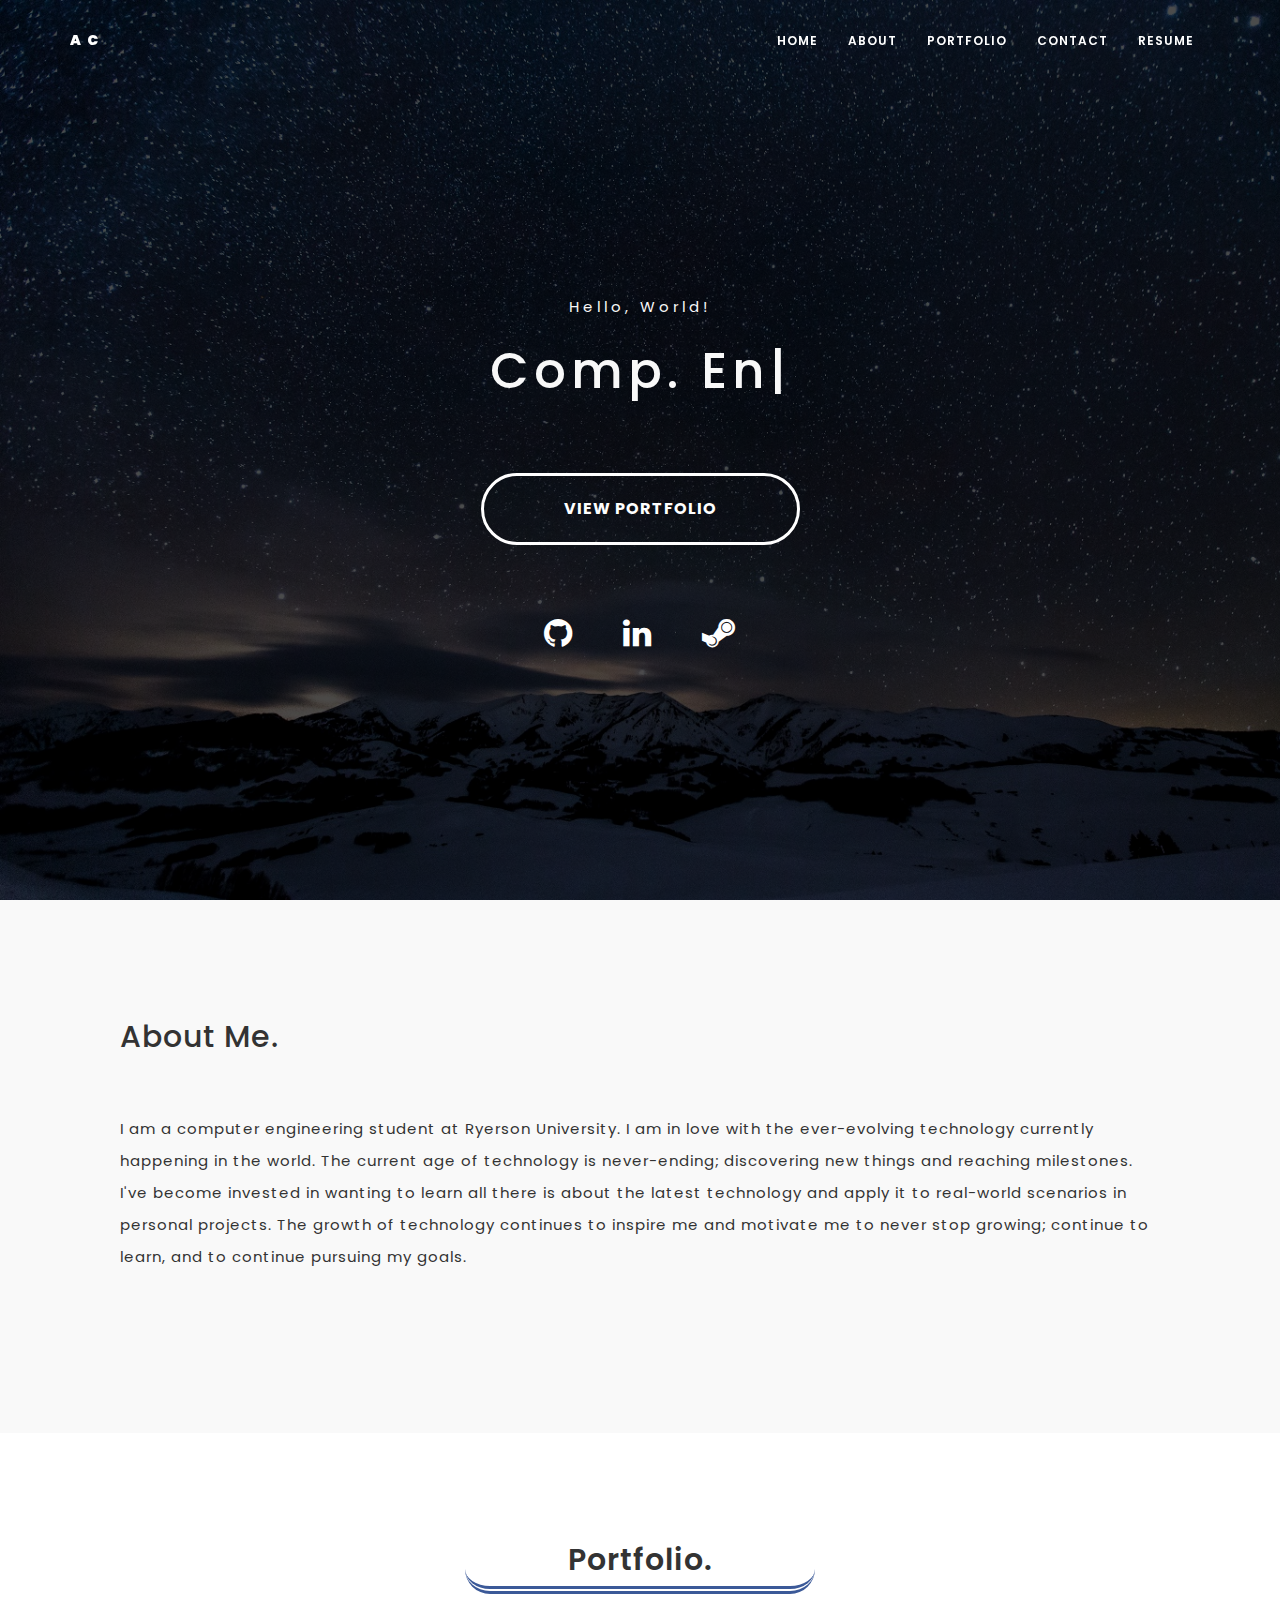
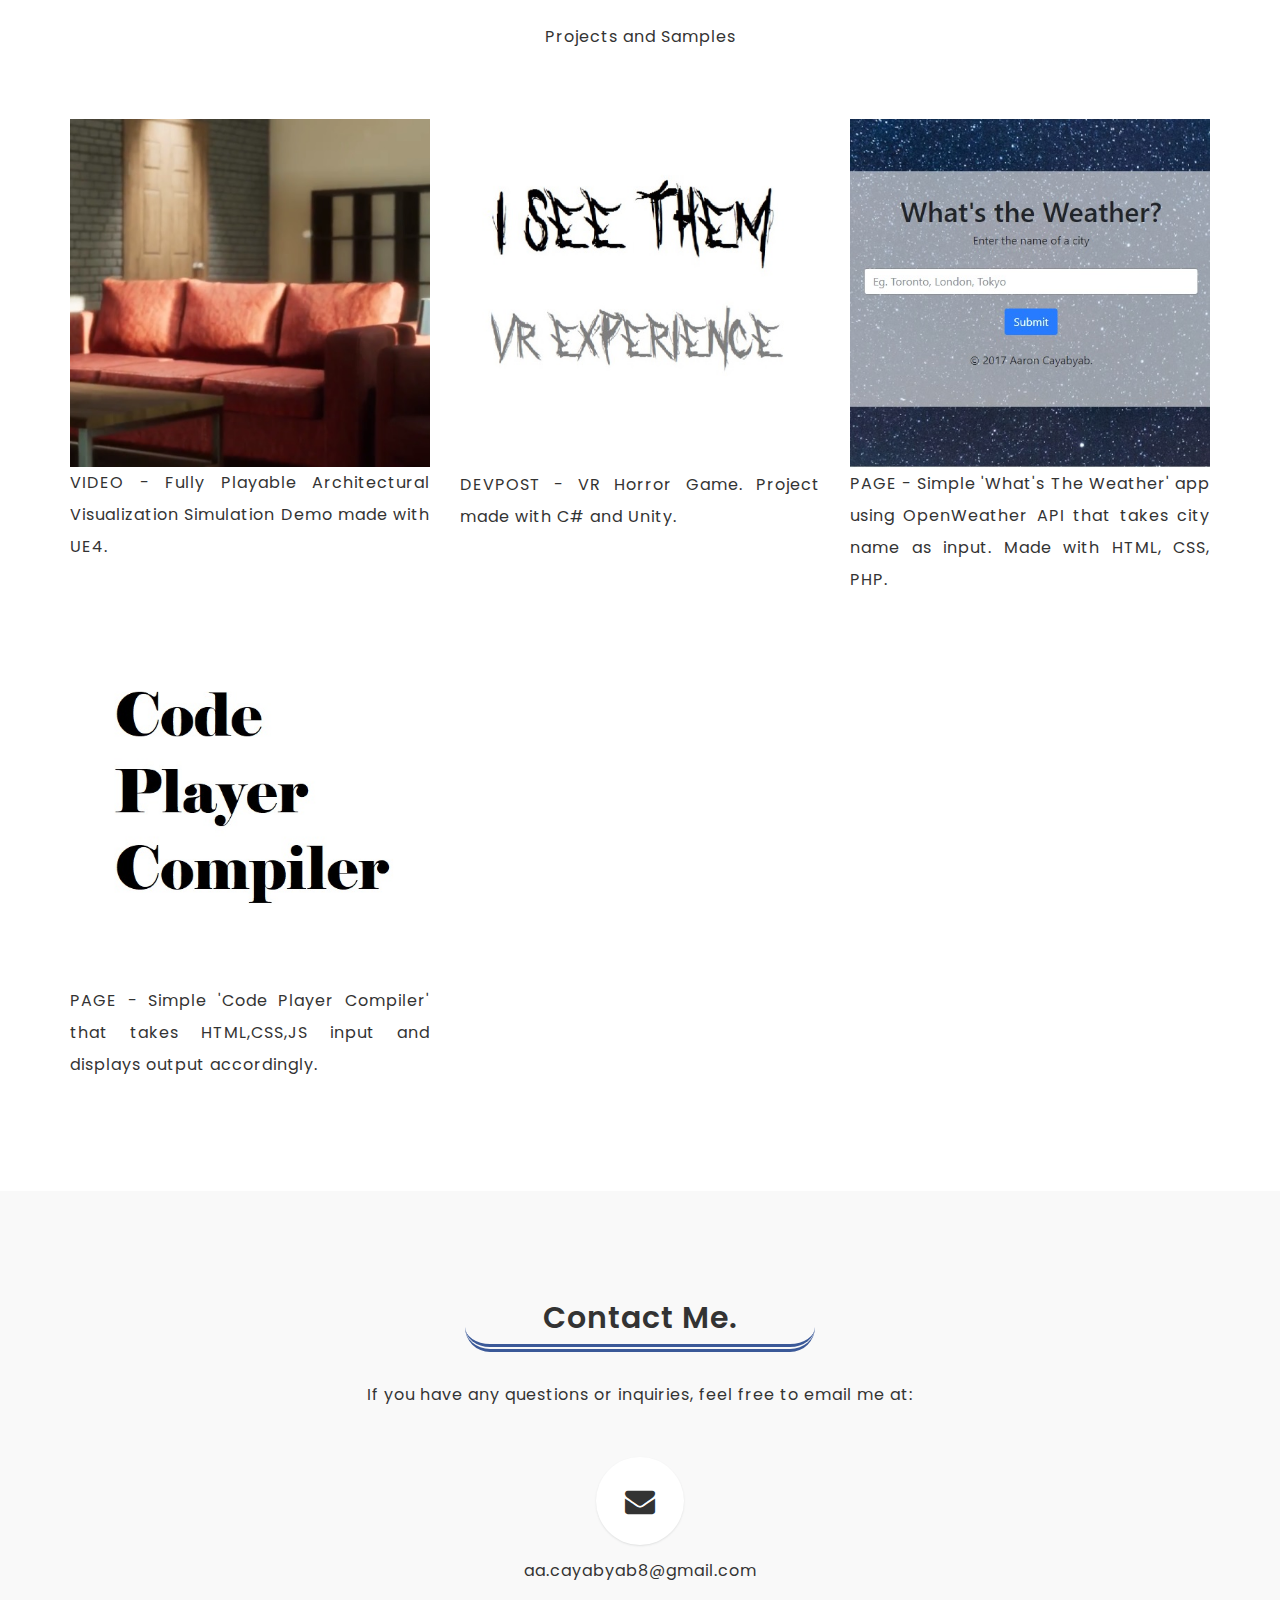
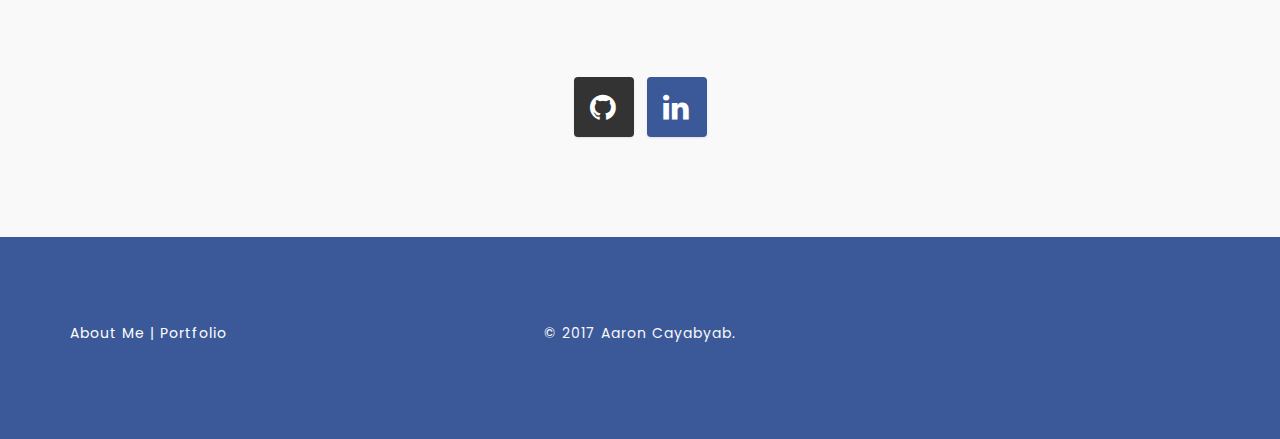
==== commit 94eee9ce: "slight edit" ====
--- a/Website/index.html
+++ b/Website/index.html
@@ -113,7 +113,11 @@
                                     <div class="margin-top-60">
                           <a class="button button-style button-style-icon fa fa-long-arrow-right smoth-scroll" href="#portfolio">View Portfolio</a>
                                   </div>
-                                
+                                <ul class="intro-social">        
+                                     <li><a href="https://github.com/aaroncayabyab" target="_blank"><i class="fa fa-github"></i></a></li>
+                                     <li><a href="https://ca.linkedin.com/in/aaron-cayabyab" target="_blank"><i class="fa fa-linkedin"></i></a></li>
+                                     <li><a href="https://steamcommunity.com/id/a4pc" target="_blank"><i class="fa fa-steam"></i></a></li>
+                                  </ul>
                                 </div>
                             </div>
                         </div>
--- a/Website/css/style.css
+++ b/Website/css/style.css
@@ -15,12 +15,12 @@
 }
 
 ::selection {
-    background-color: #061c42;
+    background-color: #3b5998;
     color: #ffffff;
 }
 
 ::-moz-selection {
-    background-color: #061c42;
+    background-color: #3b5998;
     color: #ffffff;
 }
 
@@ -82,7 +82,7 @@
 .section-title h2 {
     margin-top: 0;
     font-weight: 600;
-    border-bottom: 8px double #061c42;
+    border-bottom: 8px double #3b5998;
 	border-radius: 25px;
     font-size: 30px;
     margin: 0 auto;
@@ -157,7 +157,7 @@
 .button-style:hover,
 .button-style:active,
 .button-style:focus {
-	background: #061c42;
+	background: #3b5998;
 	color: #ffffff !important;
 }
 
@@ -222,7 +222,7 @@
     margin: -75px 0 0 -75px;
     border-radius: 50%;
     border: 3px solid transparent;
-    border-top-color: #061c42;
+    border-top-color: #3b5998;
     -webkit-animation: spin 2s linear infinite;
     animation: spin 2s linear infinite;
 }
@@ -236,7 +236,7 @@
     bottom: 5px;
     border-radius: 50%;
     border: 3px solid transparent;
-    border-top-color: #061c42;
+    border-top-color: #3b5998;
     -webkit-animation: spin 3s linear infinite;
     animation: spin 3s linear infinite;
 }
@@ -250,7 +250,7 @@
     bottom: 15px;
     border-radius: 50%;
     border: 3px solid transparent;
-    border-top-color: #061c42;
+    border-top-color: #3b5998;
     -webkit-animation: spin 1.5s linear infinite;
     animation: spin 1.5s linear infinite;
 }
@@ -336,6 +336,27 @@
 	margin-bottom: 20px;
 }
 
+.intro-social {
+	display: block;
+	width: 100%;
+	left: 0;
+	bottom: 7.2rem;
+	font-size: 3.3rem;
+	margin: 0 auto;
+	padding-top: 5rem;
+}
+.intro-social li {
+	display: inline-block;
+	margin: 0 20px;
+	padding: 0;
+}
+.intro-social li a, .intro-social li a:visited {
+	color: #FFFFFF;
+}
+.intro-social li a:hover, .intro-social li a:focus {
+	color: #3b5998;
+}
+
 .typed-cursor{
     opacity: 1;
     -webkit-animation: blink 0.7s infinite;
@@ -419,7 +440,7 @@
 .navigation-background {
     -webkit-transition: all 0.3s ease-out;
     transition: all 0.3s ease-out;
-    background: #061c42;
+    background: #3b5998;
 }
 
 .navigation-background .logo {
@@ -502,7 +523,7 @@
 
 ul.portfolio li.active {
     color: #ffffff;
-    background-color: #061c42;
+    background-color: #3b5998;
     padding: 5px 20px;
     border-radius: 20px;
     box-shadow: 0px 1px 2px 0px rgba(90, 91, 95, 0.15);
@@ -541,7 +562,7 @@
   opacity: 0;
   left: 0%;
   right: 0%;
-  background-color: #061c42;
+  background-color: #3b5998;
   width: 70px;
   height: 70px;
   border-radius: 50%;
@@ -558,7 +579,7 @@
 .mfp-image-holder .mfp-close, .mfp-iframe-holder .mfp-close {
 	margin-top: 40px;
     font-size: 50px;
-    background-color: #061c42;
+    background-color: #3b5998;
     width: 44px;
 	right: 0px;
 }
@@ -630,14 +651,14 @@
 }
 
 .form-control:focus {
-	border-color: #061c42;
+	border-color: #3b5998;
 	border-width: 2px;
 }
 
 .map {
     width: 100%;
     height: 340px;
-    border: 1px solid #061c42;
+    border: 1px solid #3b5998;
 }
 
 
@@ -703,7 +724,7 @@
 /* Footer */
 
 .footer-section {
-    background: #061c42;
+    background: #3b5998;
     padding: 80px 0px;
     color: #f8f8f8;
 }
@@ -732,6 +753,14 @@
 	.navigation-background .logo {
 		padding-top: 28px;
 	}
+
+		.intro-social {
+		font-size: 2.5rem;
+	}
+	.intro-social li {
+		margin: 0 10px;
+	}
+
 }
 
 
@@ -772,10 +801,10 @@
         padding: 11px 15px;
     }
     .navigation-menu .navbar-nav li a:hover {
-        color: #061c42;
+        color: #3b5998;
     }
     .navigation-background .navigation-menu .navbar-nav li a:hover {
-        color: #061c42;
+        color: #3b5998;
     }
     .navigation-background .navigation-menu .navbar-nav li a {
         padding: 11px 15px;
@@ -818,6 +847,13 @@
     .contact-us-detail {
         margin-bottom: 30px;
     }
+
+    	.intro-social {
+		font-size: 3rem;
+	}
+	.intro-social li {
+		margin: 0 15px;
+	}
 }
 
 
@@ -887,7 +923,7 @@
 
 .scroll-to-top:hover,
 .scroll-to-top:focus {
-    background-color: #061c42;
+    background-color: #3b5998;
     color: #ffffff;
 }
 
@@ -1180,7 +1216,7 @@
 /* Background Color */
 
 .bg-color-1 {
-	background-color: #061c42;
+	background-color: #3b5998;
 }
 
 .bg-color-2 {
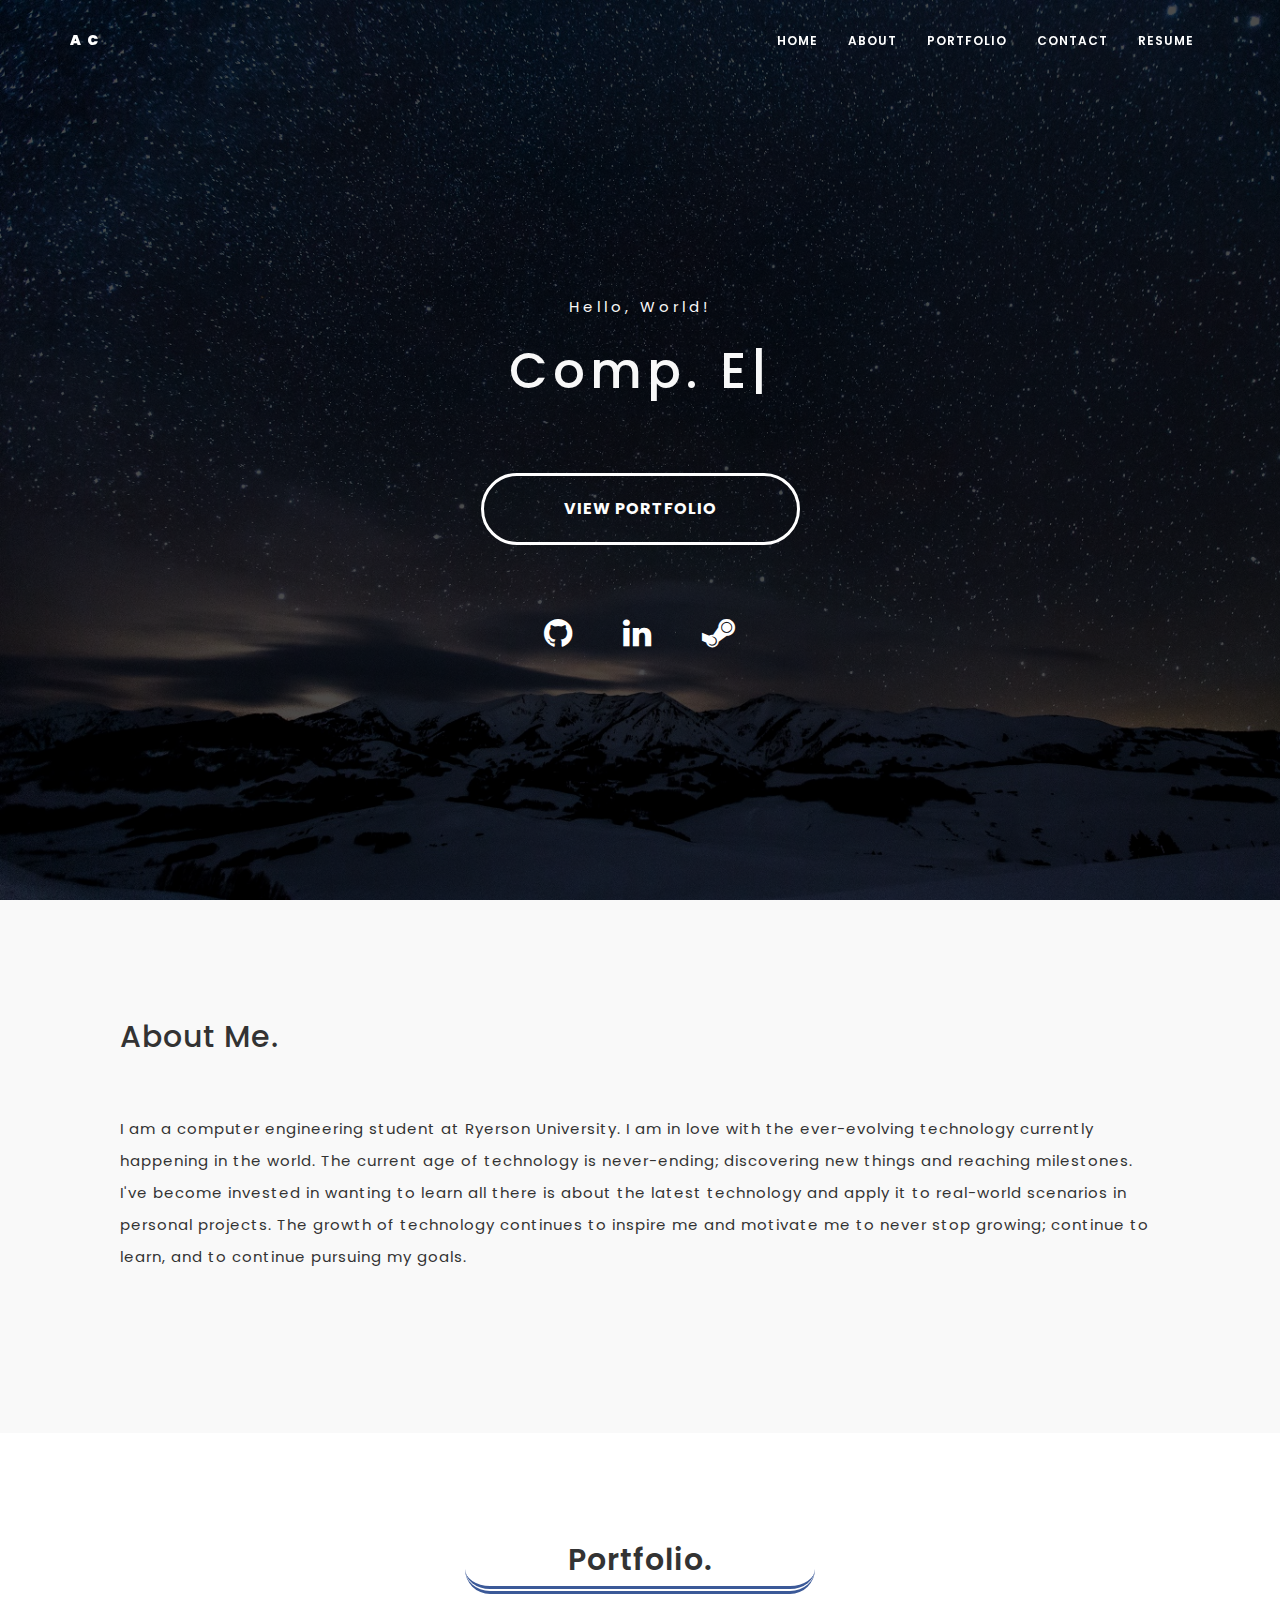
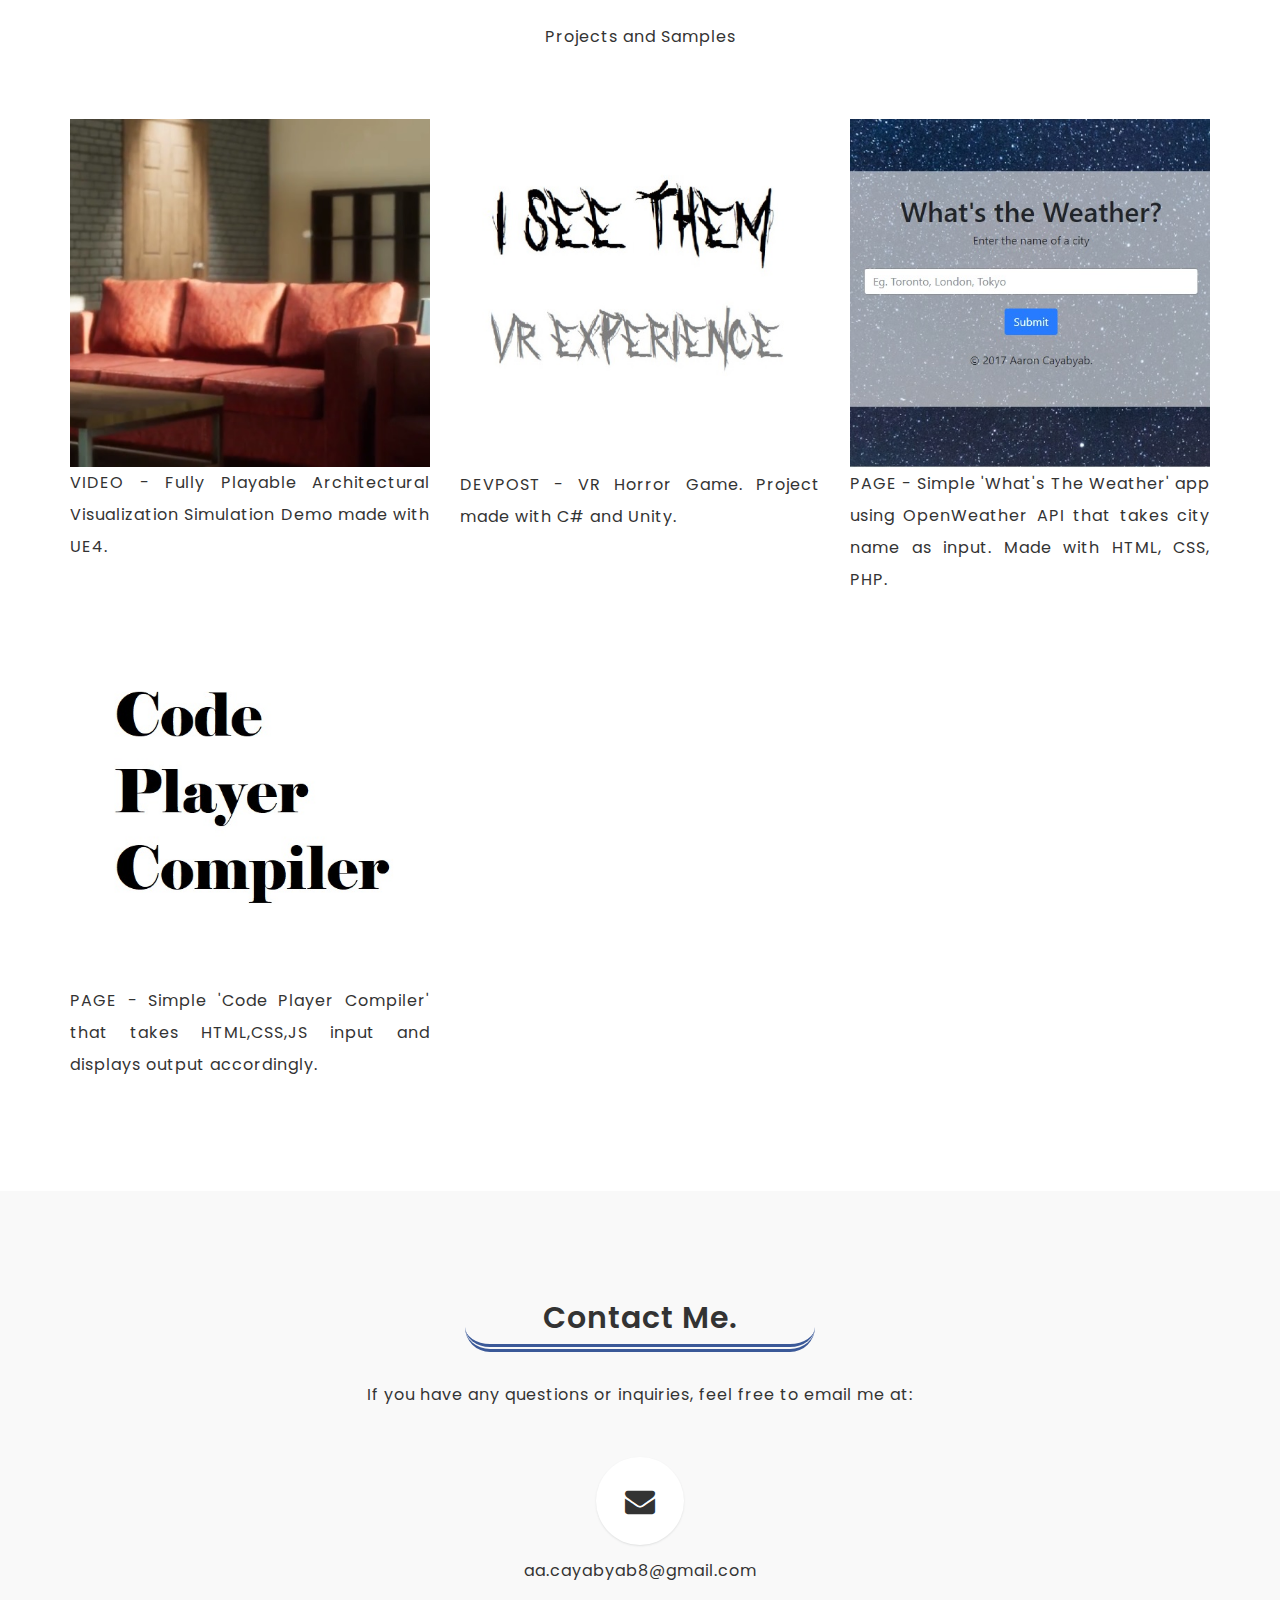
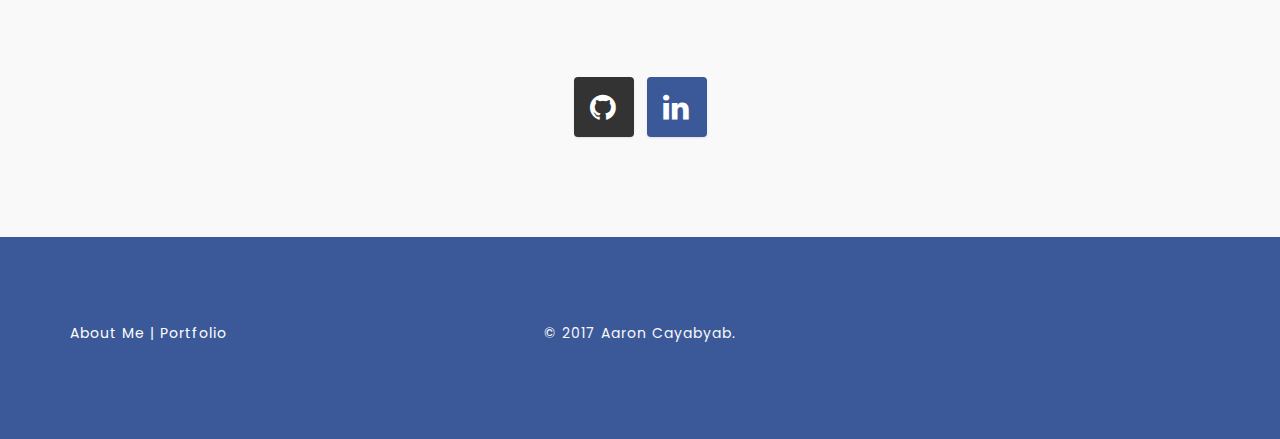
==== commit 02d8615e: "slight edit" ====
--- a/Website/index.html
+++ b/Website/index.html
@@ -32,7 +32,7 @@
     <link rel="stylesheet" href="https://fonts.googleapis.com/css?family=Poppins:400,300,500,600,700">
     
     
-    <!-- HTML5 shiv and Respond.js support IE8 or Older for HTML5 elements and media queries -->
+    <!-- HTML5 shiv and Respond.js support IE8 or Older for HTML5 elements and media queriess -->
     <!--[if lt IE 9]>
 	   <script src="https://oss.maxcdn.com/html5shiv/3.7.3/html5shiv.min.js"></script>
 	   <script src="https://oss.maxcdn.com/respond/1.4.2/respond.min.js"></script>
